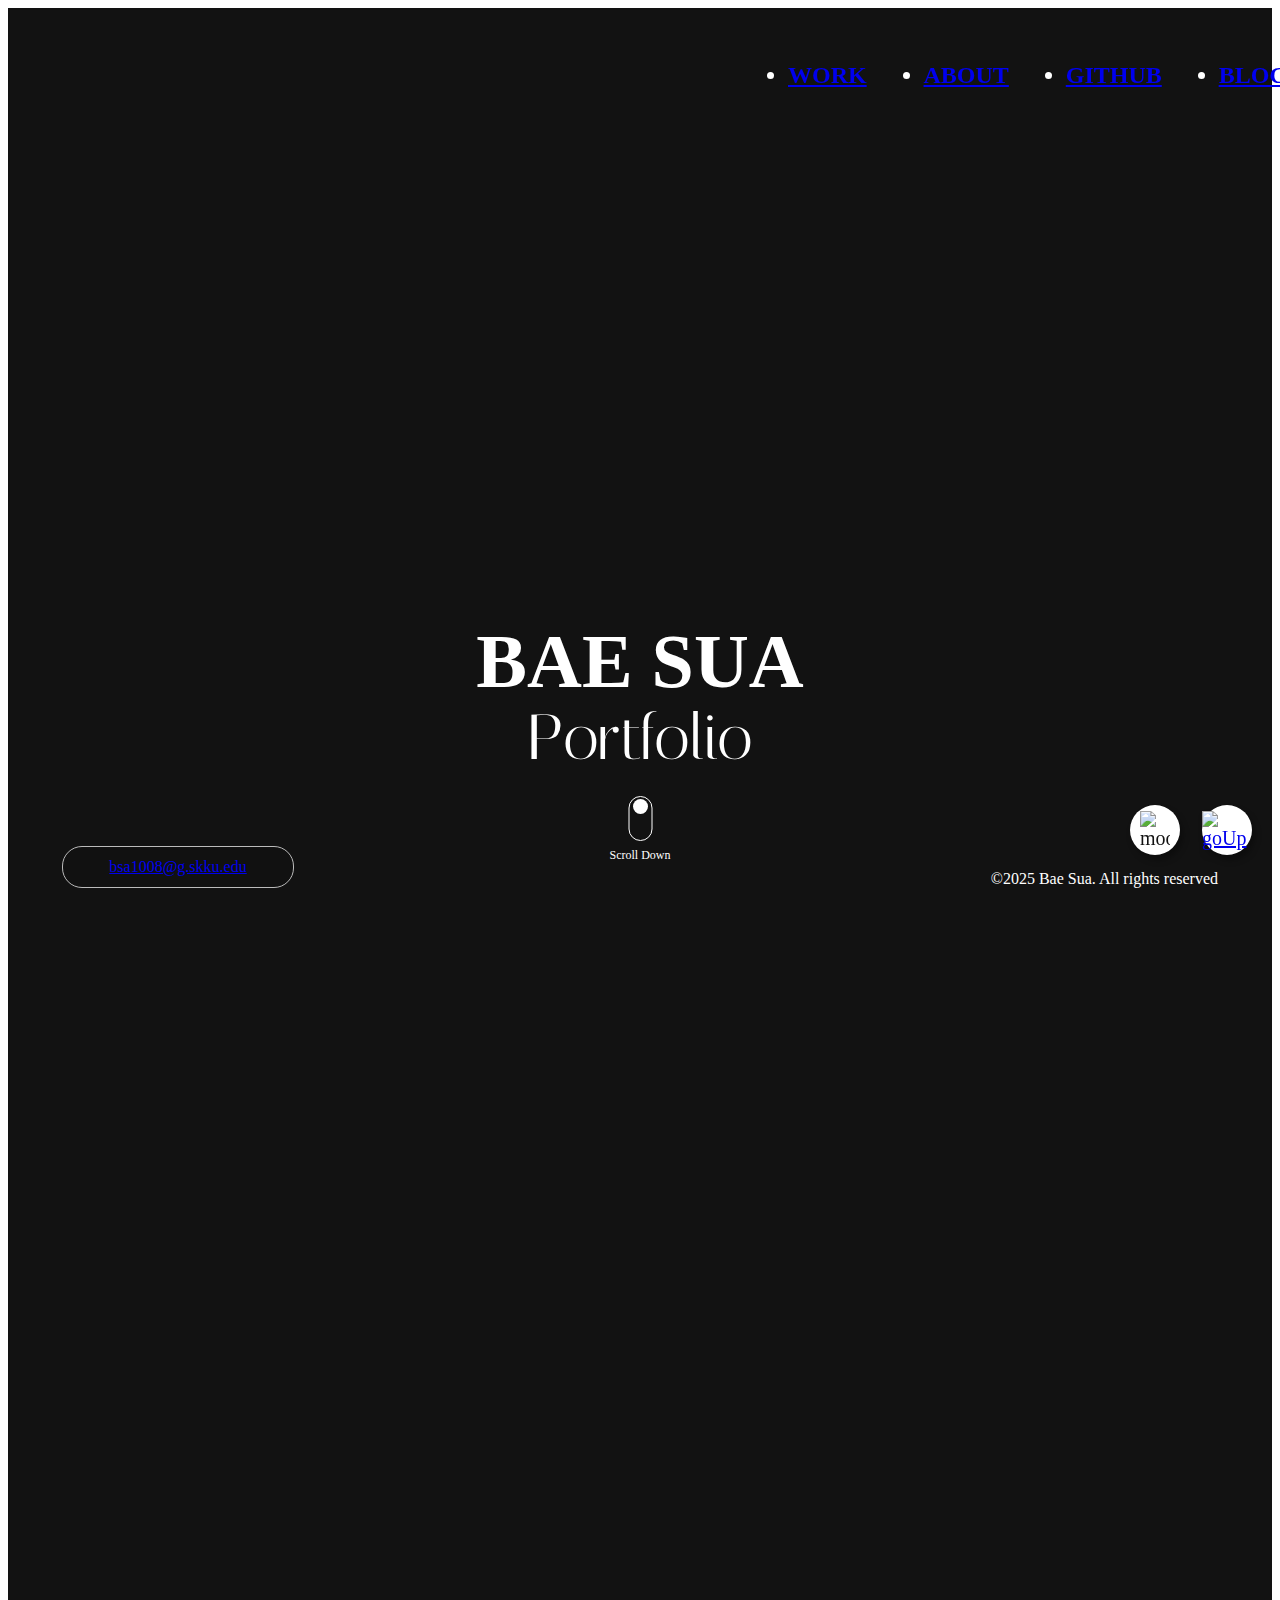
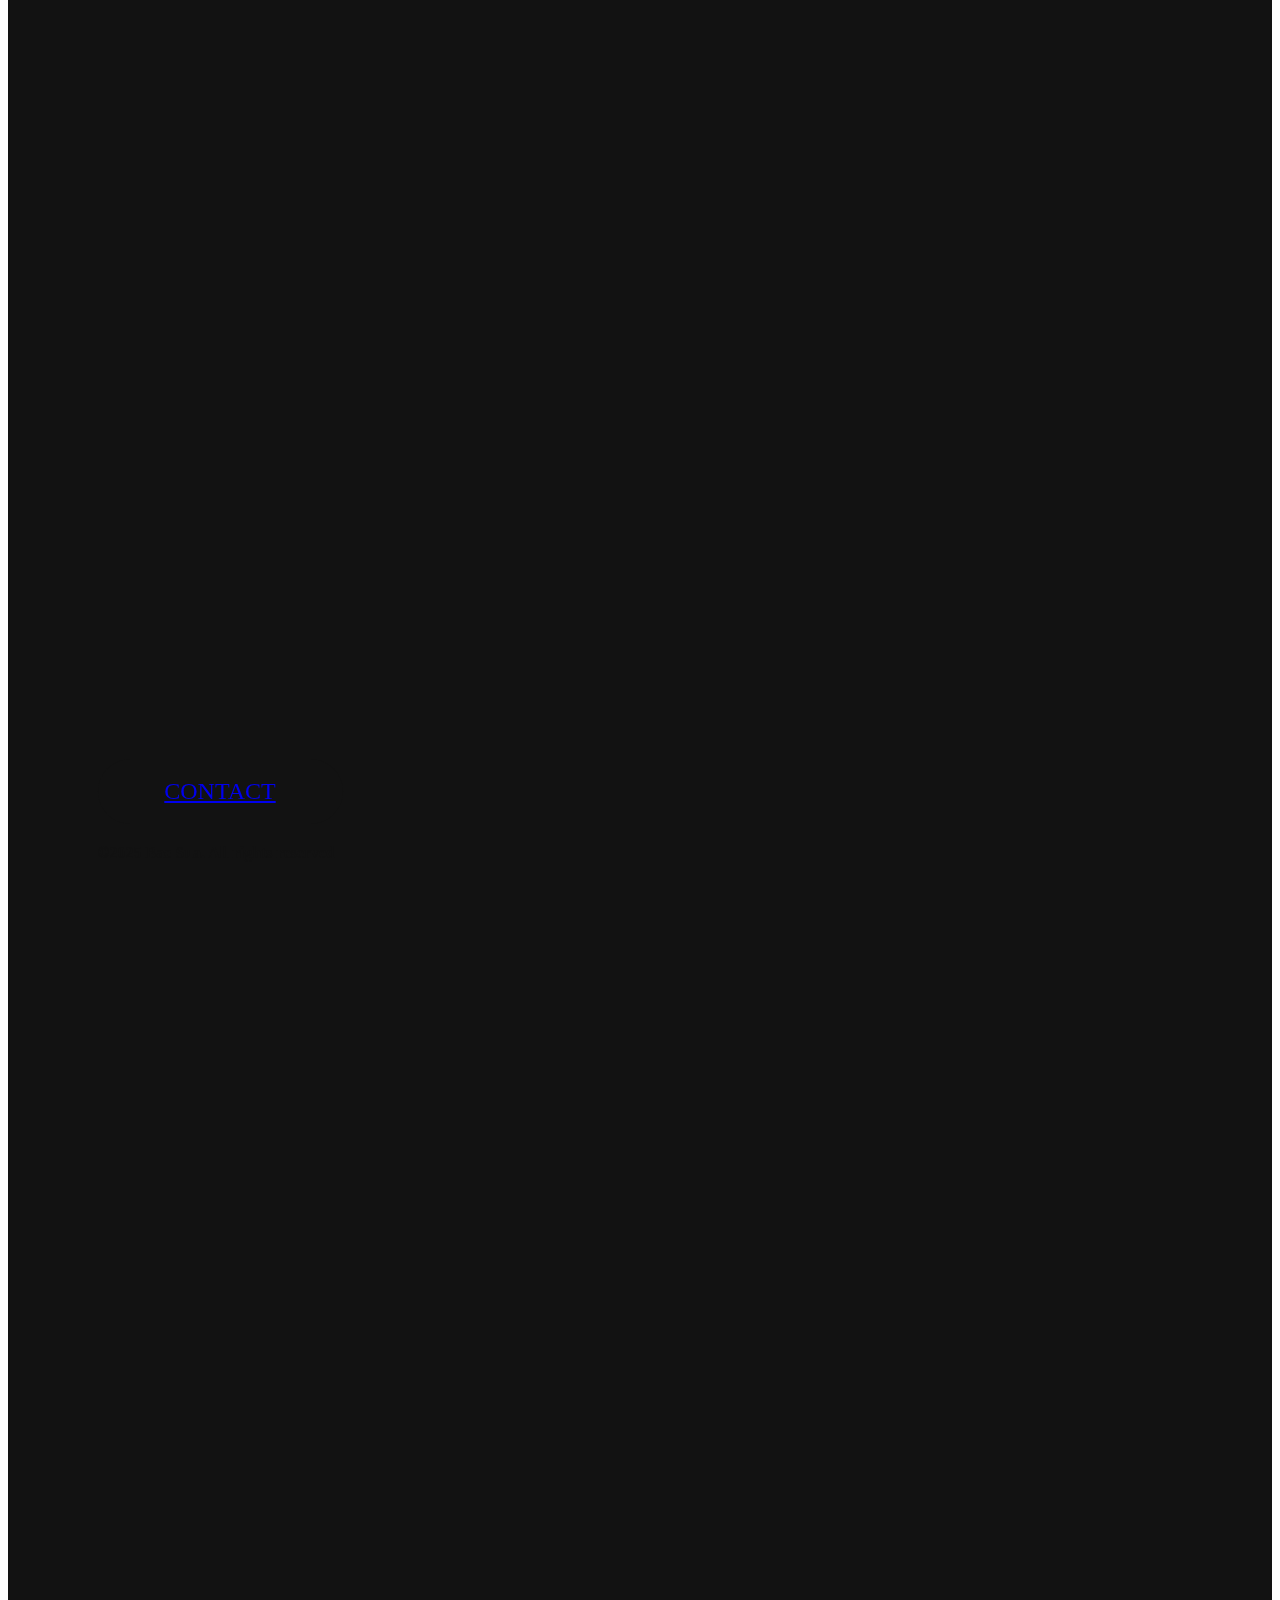
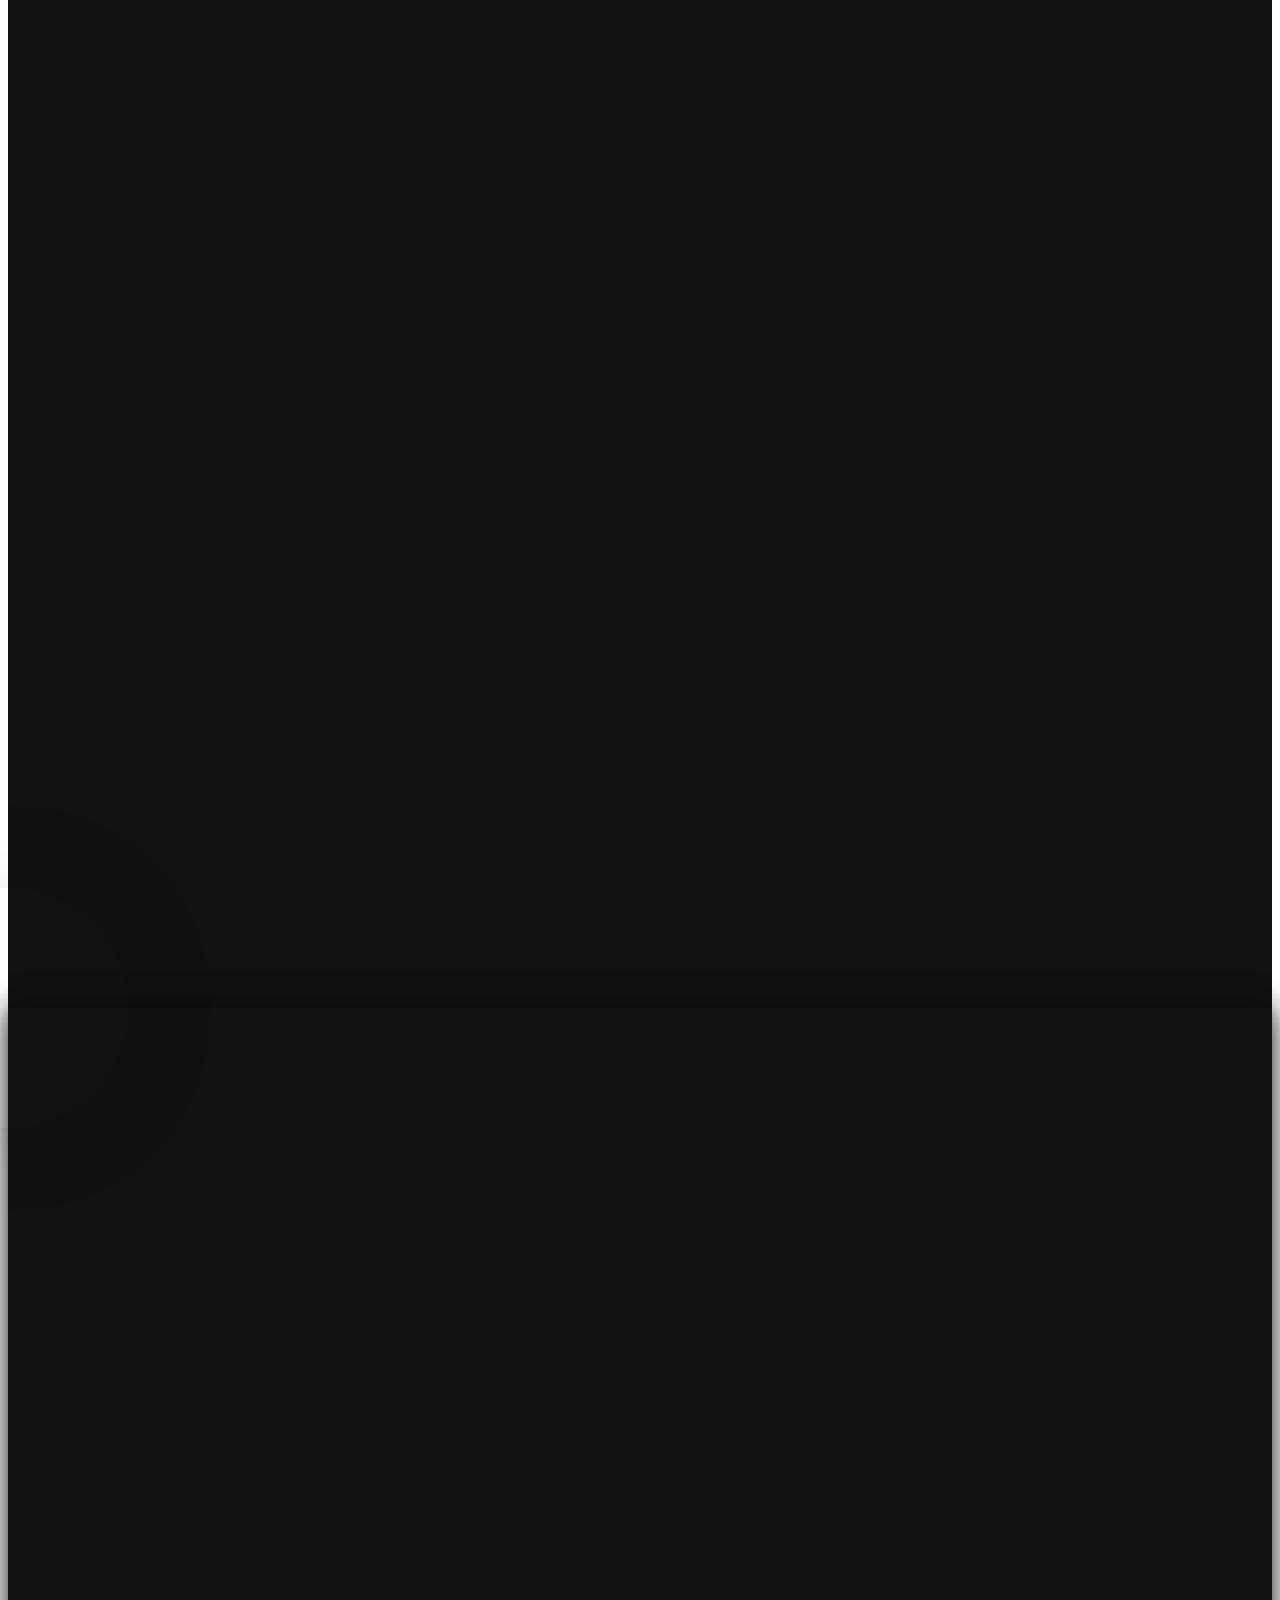
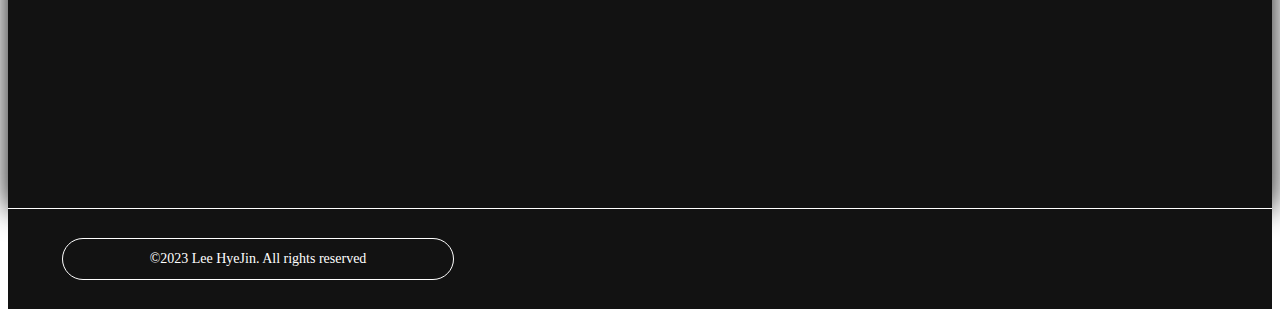
==== index.html @ be99b706 "Changes in file name" ====
<!DOCTYPE html>
<html lang="ko">
  <head>
    <meta charset="UTF-8" /> <!--문자 인코딩: UTF-8-->
    <meta http-equiv="X-UA-Compatible" content="IE=edge" /> <!--IE에서 최신 엔진 사용하도록-->
    <meta name="viewport" content="width=device-width, initial-scale=1.0" /> 

    <!-- [Open graph] SNS에 공유할 때 표시되는 속성 지정-->
    <meta property="og:title" content="Sua's Life Archive" />
    <meta property="og:url" content="https://suabae1008.github.io/baesua.github.io/" /> <!-- 추후에 링크를 http://로 지정해야 함 -->
    <meta property="og:image" content="./images/PabloYe.jpg" /> <!--페이지 공유될 때 썸네일 이미지-->
    <meta property="og:description" content="나는배수아다" /> <!--SNS에 공유될 때 함께 표시될 설명-->
    <meta property="og:type" content="website" />

    <!-- [favicon] 브라우저 탭에 사용되는 아이콘-->
    <link
      rel="shortcut icon"
      href="./common/favicon_io/favicon.ico"
      type="image/x-icon"
    />

    <!-- [reset.css] 브라우저 기본 스타일 초기화 -->
    <link rel="stylesheet" href="./common/style/reset.css" />

    <!-- [webfont cdn] 특정 폰트를 지정 후 로드 -->
    <link rel="preconnect" href="https://fonts.googleapis.com" />
    <link rel="preconnect" href="https://fonts.gstatic.com" crossorigin />
    <link
      href="https://fonts.googleapis.com/css2?family=Italiana&display=swap"
      rel="stylesheet"
    />

    <!-- [fonts.css] 추가 폰트 설정 -->
    <link rel="stylesheet" href="./fonts.css" />

    <!-- [swiper.css] swiper.js 라이브러리로 슬라이드, 캐러셀 이펙트 구현 -->
    <link
      rel="stylesheet"
      href="https://cdn.jsdelivr.net/npm/swiper@8/swiper-bundle.min.css"
    />

    <!-- [aos] Animate on Scroll 라이브러리의 css로드 : 스크롤 시시 애니메이션 효과 구현 -->
    <link href="https://unpkg.com/aos@2.3.1/dist/aos.css" rel="stylesheet" />

    <!-- [script] 주요 JavaScript 동작을 정의하는 index.js 파일 연결 -->
    <script defer src="./index.js"></script> <!-- HTML 로드 후 스크립트 실행행-->

    <!-- [style.css] 포트폴리오 페이지의 메인 스타일링을 정의하는 CSS 파일일 -->
    <link rel="stylesheet" href="./index.css" />

    <title>BaeSua Portfolio</title> <!-- 브라우저 탭에 표시될 페이지 제목 정의 -->
  </head>
  <body>
    <!-- top button : 페이지 맨 위로 돌아가는 버튼, 스크롤을 많이 내린 사용자가 빠르게 상단으로 돌아가도록 함. -->
    <div class="goUp"> 
      <a href="#"> <!-- #은 현재 페이지의 최상단으로 이동을 의미 -->
        <div class="goUpBtn"> <!-- 버튼 디자인 담당 내부 컨테이너 :다크모드, 화이트모드 따라 2개 지원 -->
          <img src="./images/goUp.svg" alt="goUp" class="goUpBlack" />
          <img src="./images/goUpW.svg" alt="goUp White" class="goUpWhite"/>
        </div>
      </a>
    </div>
    <div class="darkMode">
      <div class="darkToggle">
        <img src="./images/moonIcon.png" alt="moonIcon" class="moon" />
        <img src="./images/sunIcon.png" alt="sunIcon" class="sun" />
      </div>
    </div>
    <!---------- header ---------->
    <header>
      <!-- nav -->
      <ul id="gnb"> <!-- Unordered List : 네비게이션 메뉴가 목록 형식으로 구성-->
        <li><a href="#" class="work">WORK</a></li>
        <li><a href="#" class="about">ABOUT</a></li>
        <li>
          <a href="https://github.com/suabae1008/baesua.github.io" target="_blank">GITHUB</a>
        </li>
        <li>
          <a href="https://blog.naver.com/baesuaangela/223731242405" target="_blank">BLOG</a>
        </li>
      </ul>
    </header>

    <!---------- main ---------->

    <!-- mainTitle -->
    <main>
      <article class="mainTitle">
        <div class="mainTitleWrapper">
          <!-- logo -->
          <h1 id="logo"><a href="./">logo</a></h1>
          <div class="titleText"></div>

          <div class="title">
            <div class="titleName">BAE SUA</div>
            <div class="titlePf">Portfolio</div>
          </div>
          <div class="scrollWrapper">
            <div class="scrollIcon">
              <div class="scrollCircle">circle</div>
              <div class="scrollBar">wrap</div>
            </div>
            <div class="scrollDown">Scroll Down</div>
          </div>
          <div class="email">
            <a href="mailto:bsa1008@g.skku.edu">bsa1008@g.skku.edu</a>
          </div>
          <div class="copyRight">
            &copy;2025 Bae Sua. All rights reserved
          </div>
        </div>
      </article>

      <div class="mainContainer">
        <!-- mainFixedBar -->
        <article class="mainFixedBar">
          <div class="mainFixedBarWarpper">
            <a href="./"><h2 class="fixedBarLogo">logo</h2></a>
            <div>
              <div class="contactBtn">
                <span><a href="mailto:bsa1008@g.skku.edu">CONTACT</a></span>
              </div>
              <div class="copyRight">
                &copy;2025 Bae Sua. All rights reserved
              </div>
            </div>
          </div>
        </article>

        <!-- mainWork -->
        <div class="mainContents">
          <article class="mainWork">
            <div
              class="titleWrapper"
              data-aos="fade-right"
              data-aos-duration="1000"
              data-aos-easing="ease-in-out"
            >
              <h3>WORK</h3>
              <div class="pfProcess">
                <span
                  ><a
                    href="https://www.notion.so/Interactive-Website-166cdb77c50980de97e0ead364a419b1?pvs=4"
                    target="_blank"
                    >Sua's Portfolio Journal</a
                  ></span
                >
              </div>
            </div>
            <div
              class="swiper mySwiper"
              data-aos="fade-right"
              data-aos-duration="1000"
              data-aos-delay="800"
              data-aos-easing="ease-in-out"
            >
              <div class="swiper-wrapper">
                <div class="swiper-slide">
                  <a href="./project/project1/project1.html"
                    ><img src="./images/mainWork4.png" alt="project1"
                  /></a>
                  <div class="desWrapper">
                    <div class="projectNum">01</div>
                    <div class="projectTitle"> Azure AI 기반 시니어 이력서 <br />생성 서비스</div>
                    <div class="projectDes"> 서울시 X Microsoft 지역문제 해결 해커톤 </div>
                    <ul class="projectLang">
                      <li>Python</li>
                      <li>Streamlit</li>
                      <li>Azure Service</li>
                    </ul>
                    <a href="./project/project1/project1.html"
                      ><button>View More</button></a
                    >
                  </div>
                </div>
                <div class="swiper-slide">
                  <a href="./project/project2/project2.html"
                    ><img src="./images/mainWork2.png" alt="project2"
                  /></a>
                  <div class="desWrapper">
                    <div class="projectNum">02</div>
                    <div class="projectTitle"> 전자 멀미약 </div>
                    <div class="projectDes"> 연구실 프로젝트 </div>
                    <ul class="projectLang">
                      <li>실험 설계</li>
                      <li>실험 진행</li>
                      <li>Heart Rate Variability 데이터 분석</li>
                      <li>Skin Conductance 데이터 분석</li>
                      <li>행동 실험 데이터 통계 분석</li>
                    </ul>
                    <a href="./project/project2/project2.html"
                      ><button>View More</button></a
                    >
                  </div>
                </div>
                <!--
                <div class="swiper-slide">
                  <a href="./project/project3/project3.html"
                    ><img src="./images/mainWork1.png" alt="project3"
                  /></a>
                  <div class="desWrapper">
                    <div class="projectNum">03</div>
                    <div class="projectTitle">법무법인 화우</div>
                    <div class="projectDes">팀 프로젝트 / 웹 사이트 구현</div>
                    <ul class="projectLang">
                      <li>HTML5</li>
                      <li>CSS3</li>
                      <li>JAVASCRIPT</li>
                    </ul>
                    <a href="./project/project3/project3.html"
                      ><button>View More</button></a
                    >
                  </div>
                </div>
                <div class="swiper-slide">
                  <a href="#"
                    ><img src="./images/mainWork4.png" alt="project1"
                  /></a>
                  <div class="desWrapper">
                    <div class="projectNum">04</div>
                    <div class="projectTitle">프로젝트 4</div>
                    <div class="projectDes">개인 프로젝트 / 웹 사이트 구현</div>
                    <ul class="projectLang">
                      <li>HTML5</li>
                      <li>CSS3</li>
                      <li>JAVASCRIPT</li>
                    </ul>
                    <a href="#"><button>View More</button></a>
                  </div>
                </div>
                -->
              </div>
              <div class="swiper-button-next"></div>
              <div class="swiper-button-prev"></div>
              <div class="swiper-pagination"></div>
            </div>
          </article>

          <!-- mainAbout -->
          <article class="mainAbout">
            <h3
              class="aboutTitle"
              data-aos="fade-right"
              data-aos-duration="1000"
              data-aos-easing="ease-in-out"
            >
              ABOUT
            </h3>
            <h4
              class="aboutDes1"
              data-aos="fade-right"
              data-aos-duration="1000"
              data-aos-easing="ease-in-out"
            >
              <strong> 다양한 새로움을 탐색하고 도전하는 바이오메디컬 공학자 배수아입니다! </strong>
            </h4>
            <div
              class="aboutDes2"
              data-aos="fade-right"
              data-aos-duration="1000"
              data-aos-easing="ease-in-out"
            >
              <p>
                뇌공학 분야에서 기술을 개발하고 싶습니다. <br />
                변화하는 트렌드를 발빠르게 배우며, <br />
                사용자가 편리하게 사용할 웹을 만드는 개발자가 되고 싶습니다.
              </p>
            </div>
            <div
              class="container"
              data-aos="fade-right"
              data-aos-duration="1000"
              data-aos-easing="ease-in-out"
            >
              <div class="certi">
                <h5 class="certiTitle">CERTIFICATE</h5>
                <ul>
                  <li>
                    <p>2025. 01. 12</p>
                    <p>TOEIC 985/990</p>
                  </li>
                </ul>
              </div>
              <div class="career">
                <h5 class="careerTitle">CAREER</h5>
                <ul>
                  <li>
                    <p>2021. 03 - 2025. 08</p>
                    <p>Bachelor's Degree in Biomedical Engineering, </br> Sungkyunkwan University</p>
                    <p>GPA 4.06/4.5</p>
                  </li>
                </ul>
              </div>
            </div>
          </article>
          <!-- mainSkills -->
          <article class="mainSkills">
            <h3
              class="aboutTitle"
              data-aos="fade-left"
              data-aos-duration="1000"
              data-aos-easing="ease-in-out"
            >
              SKILLS
            </h3>
            <div
              class="skillWrapper"
              data-aos="fade-up"
              data-aos-duration="1000"
              data-aos-easing="ease-in-out"
            >
              <div class="htmlPos skillPos">
                <div class="htmlCss skills">
                  <h5>HTML5, CSS3</h5>
                  <ul>
                    <li>웹 사이트 구축 및 디자인</li>
                    <li>웹 접근성을 고려한 시맨틱 태그</li>
                    <li>flex & grid & position을 이용한 레이아웃 구현</li>
                    <li>Mediaquery를 이용한 반응형 웹 제작</li>
                    <li>CSS animation을 활용한 모션 구현</li>
                  </ul>
                </div>
              </div>
              <div class="jsPos skillPos">
                <div class="js">
                  <h5>JAVASCRIPT</h5>
                  <ul>
                    <li>ES6+ 문법</li>
                    <li>동적 웹 사이트 구현</li>
                    <li>비동기적 실행</li>
                    <li>Map, Filter, Reduce 등 고차 함수 사용 가능</li>
                    <li>setTimeout, setInterval & 콜백함수</li>
                    <li>promise & async, await & JSON</li>
                    <li>통신 Fetch API, Axios 라이브러리 사용 가능</li>
                    <li>Runtime node.js</li>
                  </ul>
                </div>
              </div>
              <div class="reactPos skillPos">
                <div class="react skills">
                  <h5>REACT</h5>
                  <ul>
                    <li>React 생성, 배포</li>
                    <li>React Life Cycle에 대한 이해</li>
                    <li>Components 분리 및 관리</li>
                    <li>React Hook을 이용한 동적 사이트 구현</li>
                    <li>Styled-Components를 이용한 스타일 구현</li>
                  </ul>
                </div>
              </div>
              <div class="graphicsPos skillPos">
                <div class="graphics">
                  <h5>GRAPHICS</h5>
                  <ul>
                    <li>
                      <h6>PHOTOSHOP, ILLUSTRATOR</h6>
                      <ul class="graphicDes">
                        <li>이미지 편집 & 디자인</li>
                        <li>UI/UX 소스 제작</li>
                        <li>아이콘 & 일러스트 제작</li>
                      </ul>
                    </li>
                    <li>
                      <h6>AFTER EFFECTS, PREMIERE PRO</h6>
                      <ul class="graphicDes">
                        <li>모션 그래픽 제작</li>
                        <li>영상 편집</li>
                      </ul>
                    </li>
                    <li>
                      <h6>FIGMA</h6>
                      <ul class="graphicDes">
                        <li>웹 앱 프로토타입 제작</li>
                        <li>벡터 디자인 및 와이어프레임 제작</li>
                      </ul>
                    </li>
                  </ul>
                </div>
              </div>
              <div class="gitPos skillPos">
                <div class="git skills">
                  <h5>GIT, GITHUB</h5>
                  <ul>
                    <li>CLI 기반 Git Bash, VSCode 사용</li>
                    <li>프로젝트 버전관리</li>
                    <li>Github를 이용한 배포</li>
                  </ul>
                </div>
              </div>
            </div>
          </article>
        </div>
      </div>
      <!-- mainContact -->
      <article class="mainContact">
        <section class="contactBg">
          <div class="bgBox"></div>
          <div class="bgBox"></div>
          <div class="circle"></div>
        </section>
        <section class="text">
          <div class="bg"><div class="backdrop"></div></div>
          <div class="textCon">
            <h3
              data-aos="fade-right"
              data-aos-duration="1000"
              data-aos-easing="ease-in-out"
            >
              CONTACT
            </h3>
            <div
              class="name"
              data-aos="fade-right"
              data-aos-duration="1000"
              data-aos-easing="ease-in-out"
            >
              <div class="nameEn">LEE HYEJIN</div>
              <div class="nameKo">이혜진</div>
            </div>
            <div
              class="contactBtn"
              data-aos="fade-right"
              data-aos-duration="1000"
              data-aos-easing="ease-in-out"
            >
              <div class="email">
                <a href="mailto:alynxlee2@gmail.com"><button>Email</button></a>
              </div>
              <div class="github">
                <a href="https://github.com/alynxlee" target="_blank"
                  ><button>Github</button></a
                >
              </div>
              <div class="blog">
                <a href="https://alynxlee.tistory.com/" target="_blank"
                  ><button>Blog</button></a
                >
              </div>
            </div>
          </div>
        </section>
      </article>
    </main>
    <!---------- footer ---------->
    <footer>
      <div class="ftWrapper">
        <div class="copyright">©2023 Lee HyeJin. All rights reserved</div>
      </div>
    </footer>

    <!-- swiper script -->
    <script src="https://cdn.jsdelivr.net/npm/swiper@8/swiper-bundle.min.js"></script>

    <!-- aos script -->
    <script src="https://unpkg.com/aos@2.3.1/dist/aos.js"></script>

    <script>
      // swiper
      var swiper = new Swiper(".mySwiper", {
        spaceBetween: 30,
        loop: true,
        pagination: {
          el: ".swiper-pagination",
          clickable: true,
          renderBullet: function (index, className) {
            return '<span class="' + className + '">' + (index + 1) + "</span>";
          },
        },
        navigation: {
          nextEl: ".swiper-button-next",
          prevEl: ".swiper-button-prev",
        },
      });

      // aos
      AOS.init();
    </script>
  </body>
</html>
---- index.css ----
@-webkit-keyframes scrollIcon {
  0% {
    transform: translateX(-50%) translateY(0);
  }
  90% {
    transform: translateX(-50%) translateY(130%);
  }
  100% {
    transform: translateX(-50%) translateY(0);
  }
}
@keyframes scrollIcon {
  0% {
    transform: translateX(-50%) translateY(0);
  }
  90% {
    transform: translateX(-50%) translateY(130%);
  }
  100% {
    transform: translateX(-50%) translateY(0);
  }
}
/* width */
::-webkit-scrollbar {
  width: 10px;
  display: block;
}

/* button */
::-webkit-scrollbar-button {
  border: #121212 solid 1px;
}

/* Handle */
::-webkit-scrollbar-thumb {
  background: #121212;
  border-radius: 20px;
}

/* Handle on hover */
::-webkit-scrollbar-thumb:hover {
  background: #fff;
  border: #121212 solid 1px;
}

/* Track */
::-webkit-scrollbar-track {
  background-color: #fff;
}

/* css */
body {
  font-family: "Pretendard";
  font-weight: 400;
  font-size: 20px;
  color: #121212;
  color: #121212;
  overflow-x: hidden;
}
body.dark {
  color: #eee;
  background-color: #121212;
}
body.dark .mainContainer .mainFixedBar.on {
  border-right: 1px #aaa solid;
}
body.dark .mainContainer .mainContents .mainWork .swiper .swiper-slide a img {
  box-shadow: 0px 0px 2.2px -22px rgba(255, 255, 255, 0.042), 0px 0px 5.3px -22px rgba(255, 255, 255, 0.061), 0px 0px 10px -22px rgba(255, 255, 255, 0.075), 0px 0px 17.9px -22px rgba(255, 255, 255, 0.089), 0px 0px 33.4px -22px rgba(255, 255, 255, 0.108), 0px 0px 80px -22px rgba(255, 255, 255, 0.15);
}
body.dark .mainContainer .mainContents .mainWork .swiper .swiper-slide .desWrapper .projectNum {
  color: #aaa;
}
body.dark .mainContainer .mainContents .mainWork .swiper .swiper-slide .desWrapper .projectTitle {
  color: #ddd;
}
body.dark .mainContainer .mainContents .mainWork .swiper .swiper-slide .desWrapper a button:hover {
  color: #fff;
  background-color: #121212;
  border: 1px #eee solid;
  cursor: pointer;
}
body.dark .mainContainer .mainContents .mainWork .swiper .swiper-button-prev,
body.dark .mainContainer .mainContents .mainWork .swiper .swiper-button-next {
  color: #eee;
}
body.dark .mainContainer .mainContents .mainWork .swiper .swiper-pagination-bullet {
  color: #eee;
  opacity: 1;
  background: #121212;
  border: 1px #eee solid;
}
body.dark .mainContainer .mainContents .mainWork .swiper .swiper-pagination-bullet-active {
  color: #121212;
  background: #eee;
}
body h3 {
  font-size: 60px;
  font-weight: 700;
}
body .goUp {
  width: 50px;
  height: 50px;
  position: fixed;
  bottom: 5%;
  right: 28px;
  border-radius: 50%;
  background-color: #fff;
  filter: drop-shadow(3px 5px 3px rgba(0, 0, 0, 0.3));
  z-index: 9999;
  transition: 0.3s;
}
body .goUp .goUpBtn {
  height: 50px;
  display: flex;
  align-items: center;
  justify-content: center;
}
body .goUp .goUpBtn .goUpWhite {
  display: none;
}
body .goUp:hover {
  transform: translateY(-10%);
  background-color: #121212;
}
body .goUp:hover .goUpBlack {
  display: none;
}
body .goUp:hover .goUpWhite {
  display: block;
}
body .goUp.on {
  background-color: rgba(18, 18, 18, 0.5254901961);
  border: #fff solid 1px;
}
body .goUp.on .goUpBtn .goUpBlack {
  display: none;
}
body .goUp.on .goUpBtn .goUpWhite {
  display: block;
}
body .goUp.on:hover {
  background-color: #fff;
}
body .goUp.on:hover .goUpBtn .goUpBlack {
  display: block;
}
body .goUp.on:hover .goUpBtn .goUpWhite {
  display: none;
}
body .darkMode {
  width: 50px;
  height: 50px;
  position: fixed;
  bottom: 5%;
  right: 100px;
  border-radius: 50%;
  background-color: #fff;
  filter: drop-shadow(3px 5px 3px rgba(0, 0, 0, 0.3));
  z-index: 9999;
  transition: 0.3s;
  cursor: pointer;
}
body .darkMode:hover {
  transform: translateY(-10%);
  background-color: #121212;
}
body .darkMode .darkToggle {
  height: 50px;
  display: flex;
  align-items: center;
  justify-content: center;
}
body .darkMode .darkToggle .moon {
  width: 60%;
}
body .darkMode .darkToggle .sun {
  width: 70%;
  display: none;
}
body .darkMode.on {
  background-color: rgba(18, 18, 18, 0.5254901961);
  border: #fff solid 1px;
}
body .darkMode.lightMode .moon {
  display: none;
}
body .darkMode.lightMode .sun {
  display: block;
}
body header {
  width: 100%;
  padding: 30px 54px 0 0;
  position: fixed;
  z-index: 9999;
  color: #fff;
  transition-duration: 0.8s;
  transition-property: color, background-color;
}
body header.active {
  color: #121212;
  background-color: #fff;
  right: 0;
  width: 75%;
  height: 80px;
}
body header.active #gnb li a::after {
  content: "";
  display: block;
  position: relative;
  left: 0;
  height: 10px;
  transform: scaleX(0);
  transform-origin: right;
  border-bottom: solid 3px #121212;
  transition: transform 0.2s cubic-bezier(0.67, 0.01, 0.4, 0.94);
}
body header.active #gnb li a:hover::after {
  transform: scaleX(1);
  transform-origin: left;
}
body header.dark {
  color: #eee;
  background-color: #121212;
  right: 0;
  width: 75%;
  height: 80px;
}
body header #gnb {
  width: 500px;
  font-size: 24px;
  font-weight: 700;
  display: flex;
  justify-content: space-between;
  position: absolute;
  right: 54px;
}
body header #gnb li a::after {
  content: "";
  display: block;
  position: relative;
  left: 0;
  height: 10px;
  transform-origin: right;
  transform: scaleX(0);
  border-bottom: solid 3px #fff;
  transition: transform 0.2s cubic-bezier(0.67, 0.01, 0.4, 0.94);
}
body header #gnb li a:hover::after {
  transform-origin: left;
  transform: scaleX(1);
}
body main {
  background-color: #121212;
  transition: 0.8s;
}
body main.active {
  background-color: #fff;
}
body main .mainTitle {
  color: #fff;
  background: #121212 url(./images/mainTitleBg2.png) no-repeat 50%/cover;
  height: 100vh;
  margin-bottom: 600px;
  z-index: -1;
  transition: 0.8s;
}
body main .mainTitle.active {
  background: #fff url(./images/mainTitleBg2.png) no-repeat 0/cover;
}
body main .mainTitle .mainTitleWrapper {
  position: relative;
  height: 100%;
}
body main .mainTitle .mainTitleWrapper h1 {
  background: url(./images/logo.png) no-repeat 50%/cover;
  width: 154px;
  height: 81px;
  text-indent: -9999px;
  position: absolute;
  left: 54px;
  top: 20px;
}
body main .mainTitle .mainTitleWrapper h1 a {
  width: 100%;
  height: 100%;
}
body main .mainTitle .mainTitleWrapper .titleText {
  position: relative;
  max-width: 1920px;
  height: 100%;
  transform: rotate(-12deg);
}
body main .mainTitle .mainTitleWrapper .titleText .mobileText {
  display: none;
}
body main .mainTitle .mainTitleWrapper .year {
  font-size: 50px;
  font-weight: 500;
  position: absolute;
  top: 5%;
  left: 50%;
  transform: translateX(-50%);
  cursor: default;
}
body main .mainTitle .mainTitleWrapper .title {
  text-align: center;
  width: 500px;
  height: 200px;
  position: absolute;
  bottom: 10%;
  left: 50%;
  transform: translateX(-50%);
  cursor: default;
}
body main .mainTitle .mainTitleWrapper .title .titleName {
  font-size: 76px;
  font-weight: 700;
}
body main .mainTitle .mainTitleWrapper .title .titlePf {
  font-size: 64px;
  font-family: "Italiana", serif;
  font-weight: 400;
  margin-top: -5px;
}
body main .mainTitle .mainTitleWrapper .scrollWrapper {
  position: absolute;
  bottom: 5%;
  left: 50%;
  transform: translateX(-50%);
  cursor: default;
}
body main .mainTitle .mainTitleWrapper .scrollWrapper .scrollIcon {
  text-indent: -9999px;
  position: relative;
  height: 42px;
}
body main .mainTitle .mainTitleWrapper .scrollWrapper .scrollIcon .scrollCircle {
  width: 15px;
  height: 15px;
  background-color: #fff;
  border-radius: 50%;
  text-indent: -9999px;
  position: absolute;
  top: 3px;
  left: 50%;
  transform: translateX(-50%);
  -webkit-animation: scrollIcon 1.2s infinite;
          animation: scrollIcon 1.2s infinite;
}
body main .mainTitle .mainTitleWrapper .scrollWrapper .scrollIcon .scrollBar {
  width: 22px;
  height: 43px;
  border: 1px #fff solid;
  border-radius: 20px;
  margin: 0 auto;
}
body main .mainTitle .mainTitleWrapper .scrollWrapper .scrollDown {
  font-size: 12px;
  margin-top: 10px;
}
body main .mainTitle .mainTitleWrapper .email {
  font-size: 16px;
  width: 230px;
  height: 40px;
  line-height: 40px;
  margin: 0 0 20px 54px;
  text-align: center;
  border: 1px #bbb solid;
  color: #bbb;
  border-radius: 20px;
  background-color: rgba(18, 18, 18, 0.5254901961);
  position: absolute;
  bottom: 0;
  left: 0;
  transition: 0.3s;
}
body main .mainTitle .mainTitleWrapper .email:hover {
  border: #fff solid 1px;
  color: #fff;
}
body main .mainTitle .mainTitleWrapper .copyRight {
  font-size: 16px;
  margin: 0 54px 20px 0;
  position: absolute;
  bottom: 0;
  right: 0;
  cursor: default;
}
body main .mainContainer {
  position: relative;
  height: 5300px;
}
body main .mainContainer .mainFixedBar {
  position: -webkit-sticky;
  position: sticky;
  z-index: 1;
  top: 0;
  width: 25%;
  height: 100vh;
  padding: 54px;
  transition: 0.8s;
}
body main .mainContainer .mainFixedBar.on {
  border-right: #121212 solid 1px;
}
body main .mainContainer .mainFixedBar .mainFixedBarWarpper {
  height: 100%;
  display: flex;
  flex-direction: column;
  justify-content: space-between;
  align-items: center;
}
body main .mainContainer .mainFixedBar .mainFixedBarWarpper a h2 {
  display: block;
  background: url(./images/logo2.png) no-repeat 50%/cover;
  width: 358px;
  height: 181px;
  text-indent: -9999px;
  transition: 1s;
}
body main .mainContainer .mainFixedBar .mainFixedBarWarpper a h2.on {
  display: none;
}
body main .mainContainer .mainFixedBar .mainFixedBarWarpper div {
  margin: 0 auto;
}
body main .mainContainer .mainFixedBar .mainFixedBarWarpper div .contactBtn {
  background-color: #121212;
  color: #fff;
  width: 245px;
  height: 65px;
  line-height: 65px;
  margin-bottom: 20px;
  text-align: center;
  border-radius: 50px;
  transition: 0.8s;
}
body main .mainContainer .mainFixedBar .mainFixedBarWarpper div .contactBtn span {
  font-size: 24px;
}
body main .mainContainer .mainFixedBar .mainFixedBarWarpper div .contactBtn:hover {
  background-color: #fff;
  border: #121212 solid 1px;
  color: #121212;
}
body main .mainContainer .mainFixedBar .mainFixedBarWarpper div .contactBtn.on {
  color: #121212;
}
body main .mainContainer .mainFixedBar .mainFixedBarWarpper div .contactBtn.dark {
  color: #eee;
  border: #eee 1px solid;
}
body main .mainContainer .mainFixedBar .mainFixedBarWarpper div .copyRight {
  font-size: 16px;
  font-weight: 600;
}
body main .mainContainer .mainContents {
  position: absolute;
  width: 75%;
  top: 0;
  left: 467px;
  height: 100%;
  padding: 60px;
  margin-top: 120px;
}
body main .mainContainer .mainContents .mainWork {
  margin-top: 71px;
}
body main .mainContainer .mainContents .mainWork .titleWrapper {
  display: flex;
  align-items: center;
  justify-content: space-between;
  width: 400px;
}
body main .mainContainer .mainContents .mainWork .titleWrapper .pfProcess {
  margin-top: 2px;
  font-size: 14px;
  width: 170px;
  height: 40px;
  line-height: 40px;
  text-align: center;
  border: #121212 solid 1px;
  border-radius: 50px;
  transition: 0.6s;
}
body main .mainContainer .mainContents .mainWork .titleWrapper .pfProcess:hover {
  background-color: #121212;
  color: #fff;
}
body main .mainContainer .mainContents .mainWork .swiper {
  margin: 0 auto;
  width: 100%;
  height: 700px;
}
body main .mainContainer .mainContents .mainWork .swiper .swiper-slide {
  text-align: center;
  font-size: 18px;
  /* Center slide text vertically */
  display: flex;
  justify-content: center;
  align-items: center;
}
body main .mainContainer .mainContents .mainWork .swiper .swiper-slide a {
  width: 50%;
}
body main .mainContainer .mainContents .mainWork .swiper .swiper-slide a img {
  display: block;
  width: 100%;
  -o-object-fit: cover;
     object-fit: cover;
  padding: 8px;
  background-color: #121212;
  border-radius: 20px;
  box-shadow: 1.4px 1.4px 2.2px -30px rgba(0, 0, 0, 0.07), 3.3px 3.3px 5.3px -30px rgba(0, 0, 0, 0.101), 6.3px 6.3px 10px -30px rgba(0, 0, 0, 0.125), 11.2px 11.2px 17.9px -30px rgba(0, 0, 0, 0.149), 20.9px 20.9px 33.4px -30px rgba(0, 0, 0, 0.18), 50px 50px 80px -30px rgba(0, 0, 0, 0.25);
}
body main .mainContainer .mainContents .mainWork .swiper .swiper-slide .desWrapper {
  text-align: left;
  margin: 0 100px;
}
body main .mainContainer .mainContents .mainWork .swiper .swiper-slide .desWrapper .projectNum {
  font-size: 30px;
  font-weight: 700;
  color: #333;
  margin-bottom: 30px;
}
body main .mainContainer .mainContents .mainWork .swiper .swiper-slide .desWrapper .projectTitle {
  font-size: 40px;
  font-weight: 700;
  margin-bottom: 22px;
}
body main .mainContainer .mainContents .mainWork .swiper .swiper-slide .desWrapper .projectDes {
  font-size: 16px;
  font-weight: 600;
  margin-bottom: 40px;
  padding-left: 5px;
}
body main .mainContainer .mainContents .mainWork .swiper .swiper-slide .desWrapper .projectLang {
  width: 200px;
  display: flex;
  justify-content: space-between;
  margin-bottom: 20px;
  padding-left: 5px;
}
body main .mainContainer .mainContents .mainWork .swiper .swiper-slide .desWrapper .projectLang li {
  font-size: 14px;
  font-weight: 600;
  color: #888;
}
body main .mainContainer .mainContents .mainWork .swiper .swiper-slide .desWrapper a {
  width: 100%;
}
body main .mainContainer .mainContents .mainWork .swiper .swiper-slide .desWrapper a button {
  font-size: 16px;
  font-weight: 600;
  padding: 12px 30px;
  background-color: #fff;
  border: #121212 solid 1px;
  border-radius: 30px;
  margin-left: 5px;
  transition: 0.3s;
}
body main .mainContainer .mainContents .mainWork .swiper .swiper-slide .desWrapper a button:hover {
  color: #fff;
  background-color: #121212;
  cursor: pointer;
}
body main .mainContainer .mainContents .mainWork .swiper .swiper-button-prev,
body main .mainContainer .mainContents .mainWork .swiper .swiper-button-next {
  color: #121212;
}
body main .mainContainer .mainContents .mainWork .swiper .swiper-pagination-bullet {
  width: 20px;
  height: 20px;
  text-align: center;
  line-height: 20px;
  font-size: 12px;
  color: #121212;
  opacity: 1;
  background: #fff;
  border: #121212 solid 1px;
}
body main .mainContainer .mainContents .mainWork .swiper .swiper-pagination-bullet-active {
  color: #fff;
  background: #121212;
}
body main .mainContainer .mainContents .mainAbout {
  margin-top: 300px;
}
body main .mainContainer .mainContents .mainAbout .aboutDes1 {
  font-size: 24px;
  font-weight: 500;
  margin-top: 95px;
  padding-left: 30px;
}
body main .mainContainer .mainContents .mainAbout .aboutDes1 strong {
  font-weight: 700;
}
body main .mainContainer .mainContents .mainAbout .aboutDes2 {
  margin-top: 60px;
  font-size: 17px;
  line-height: 1.6;
  padding-left: 30px;
}
body main .mainContainer .mainContents .mainAbout .container {
  margin-top: 180px;
  display: flex;
  justify-content: flex-start;
  padding-left: 30px;
}
body main .mainContainer .mainContents .mainAbout .container h5 {
  font-size: 30px;
  font-weight: 500;
  margin-bottom: 60px;
}
body main .mainContainer .mainContents .mainAbout .container ul {
  width: 400px;
}
body main .mainContainer .mainContents .mainAbout .container ul li {
  font-size: 17px;
  line-height: 1.6;
  display: flex;
  justify-content: flex-start;
}
body main .mainContainer .mainContents .mainAbout .container .certi {
  margin-right: 160px;
}
body main .mainContainer .mainContents .mainAbout .container .certi ul li p:first-child {
  width: 150px;
}
body main .mainContainer .mainContents .mainAbout .container .career {
  width: 100%;
}
body main .mainContainer .mainContents .mainAbout .container .career ul li {
  width: 700px;
}
body main .mainContainer .mainContents .mainAbout .container .career ul li p:first-child {
  width: 30%;
}
body main .mainContainer .mainContents .mainAbout .container .career ul li p:last-child {
  width: 50%;
}
body main .mainContainer .mainContents .mainSkills {
  position: relative;
  height: 2800px;
}
body main .mainContainer .mainContents .mainSkills h3 {
  text-align: right;
  margin-top: 300px;
}
body main .mainContainer .mainContents .mainSkills .skillWrapper {
  margin-top: 400px;
}
body main .mainContainer .mainContents .mainSkills .skillPos {
  position: -webkit-sticky;
  position: sticky;
  bottom: -30%;
  margin-top: 40px;
}
body main .mainContainer .mainContents .mainSkills .htmlPos {
  width: 565px;
  transform: translateX(50%) translateY(-40%);
}
body main .mainContainer .mainContents .mainSkills .jsPos {
  width: 565px;
  transform: translateX(130%) translateY(-25%);
}
body main .mainContainer .mainContents .mainSkills .reactPos {
  width: 565px;
  transform: translateX(10%) translateY(-20%);
}
body main .mainContainer .mainContents .mainSkills .graphicsPos {
  width: 565px;
  transform: translateX(90%) translateY(-8%);
  bottom: -42%;
}
body main .mainContainer .mainContents .mainSkills .gitPos {
  width: 565px;
  transform: translateX(45%);
}
body main .mainContainer .mainContents .mainSkills .skills {
  background: url(./images/mainSkills.svg) no-repeat 50%/cover;
  width: 565px;
  height: 407.71px;
  display: flex;
  flex-direction: column;
  justify-content: space-between;
  cursor: default;
  transition: 0.3s;
}
body main .mainContainer .mainContents .mainSkills .skills h5 {
  font-size: 30px;
  font-weight: 500;
  padding: 15px 25px;
}
body main .mainContainer .mainContents .mainSkills .skills ul {
  line-height: 2;
  padding: 44px;
}
body main .mainContainer .mainContents .mainSkills .skills ul li {
  position: relative;
  padding-left: 30px;
}
body main .mainContainer .mainContents .mainSkills .skills ul li::before {
  content: "";
  position: absolute;
  top: 23%;
  left: 0;
  width: 20px;
  height: 20px;
  background: url(./images/file.svg) no-repeat 50%/cover;
  transition: 0.3s;
}
body main .mainContainer .mainContents .mainSkills .skills:hover {
  background: url(./images/mainSkillsB.svg) no-repeat 50%/cover;
  color: #fff;
}
body main .mainContainer .mainContents .mainSkills .skills:hover li::before {
  content: "";
  position: absolute;
  top: 23%;
  left: 0;
  width: 20px;
  height: 20px;
  background: url(./images/fileW.svg) no-repeat 50%/cover;
}
body main .mainContainer .mainContents .mainSkills .skills.dark {
  background: url(./images/mainSkillsB.svg) no-repeat 50%/cover;
  color: #eee;
}
body main .mainContainer .mainContents .mainSkills .skills.dark li::before {
  content: "";
  position: absolute;
  top: 23%;
  left: 0;
  width: 20px;
  height: 20px;
  background: url(./images/fileW.svg) no-repeat 50%/cover;
}
body main .mainContainer .mainContents .mainSkills .js {
  margin-top: 40px;
  background: url(./images/mainSkills2.svg) no-repeat 50%/cover;
  width: 565px;
  height: 535px;
  display: flex;
  flex-direction: column;
  justify-content: space-between;
  cursor: default;
  transition: 0.3s;
}
body main .mainContainer .mainContents .mainSkills .js h5 {
  font-size: 30px;
  font-weight: 500;
  padding: 15px 25px;
}
body main .mainContainer .mainContents .mainSkills .js ul {
  line-height: 2;
  padding: 44px;
}
body main .mainContainer .mainContents .mainSkills .js ul li {
  position: relative;
  padding-left: 30px;
}
body main .mainContainer .mainContents .mainSkills .js ul li::before {
  content: "";
  position: absolute;
  top: 23%;
  left: 0;
  width: 20px;
  height: 20px;
  background: url(./images/file.svg) no-repeat 50%/cover;
  transition: 0.3s;
}
body main .mainContainer .mainContents .mainSkills .js:hover {
  background: url(./images/mainSkills2B.svg) no-repeat 50%/cover;
  color: #fff;
}
body main .mainContainer .mainContents .mainSkills .js:hover li::before {
  content: "";
  position: absolute;
  top: 23%;
  left: 0;
  width: 20px;
  height: 20px;
  background: url(./images/fileW.svg) no-repeat 50%/cover;
}
body main .mainContainer .mainContents .mainSkills .js.dark {
  background: url(./images/mainSkills2B.svg) no-repeat 50%/cover;
  color: #eee;
}
body main .mainContainer .mainContents .mainSkills .js.dark li::before {
  content: "";
  position: absolute;
  top: 23%;
  left: 0;
  width: 20px;
  height: 20px;
  background: url(./images/fileW.svg) no-repeat 50%/cover;
}
body main .mainContainer .mainContents .mainSkills .graphics {
  margin-top: 40px;
  background: url(./images/mainSkills3.svg) no-repeat 50%/cover;
  width: 565px;
  height: 631px;
  display: flex;
  flex-direction: column;
  justify-content: space-between;
  cursor: default;
  transition: 0.3s;
}
body main .mainContainer .mainContents .mainSkills .graphics h5 {
  font-size: 30px;
  font-weight: 500;
  padding: 15px 25px;
}
body main .mainContainer .mainContents .mainSkills .graphics ul {
  line-height: 2;
  padding: 44px;
}
body main .mainContainer .mainContents .mainSkills .graphics ul li h6 {
  font-weight: 600;
}
body main .mainContainer .mainContents .mainSkills .graphics ul li .graphicDes {
  padding: 10px;
}
body main .mainContainer .mainContents .mainSkills .graphics ul li li {
  position: relative;
  padding-left: 30px;
}
body main .mainContainer .mainContents .mainSkills .graphics ul li li::before {
  content: "";
  position: absolute;
  top: 23%;
  left: 0;
  width: 20px;
  height: 20px;
  background: url(./images/file.svg) no-repeat 50%/cover;
  transition: 0.3s;
}
body main .mainContainer .mainContents .mainSkills .graphics:hover {
  background: url(./images/mainSkills3B.svg) no-repeat 50%/cover;
  color: #fff;
}
body main .mainContainer .mainContents .mainSkills .graphics:hover .graphicDes li::before {
  content: "";
  position: absolute;
  top: 23%;
  left: 0;
  width: 20px;
  height: 20px;
  background: url(./images/fileW.svg) no-repeat 50%/cover;
}
body main .mainContainer .mainContents .mainSkills .graphics.dark {
  background: url(./images/mainSkills3B.svg) no-repeat 50%/cover;
  color: #eee;
}
body main .mainContainer .mainContents .mainSkills .graphics.dark .graphicDes li::before {
  content: "";
  position: absolute;
  top: 23%;
  left: 0;
  width: 20px;
  height: 20px;
  background: url(./images/fileW.svg) no-repeat 50%/cover;
}
body main .mainContainer .mainContents .mainSkills .git {
  transition: 0.3s;
}
body main .mainContainer .mainContents .mainSkills .git.on {
  background: url(./images/mainSkillsGit.svg) no-repeat 50%/cover;
}
body main .mainContact {
  color: #fff;
  margin-top: 600px;
  position: relative;
  width: 100%;
  height: calc(100vh - 100px);
}
body main .mainContact .contactBg {
  position: absolute;
  top: 0;
  left: 0;
  width: 100%;
  height: calc(100vh - 100px);
  background: #121212 url(./images/footerBg.png) no-repeat 100%/cover;
}
body main .mainContact .contactBg .bgBox {
  position: absolute;
  top: 0;
  left: 0;
  width: 100%;
  height: 100%;
  display: flex;
  justify-content: center;
  align-items: center;
  background: #121212 url(./images/footerBg.png) no-repeat 100%/cover;
}
body main .mainContact .contactBg .bgBox:first-child {
  filter: blur(15px) brightness(0.5) saturate(0.8);
  -webkit-filter: blur(15px) brightness(0.5) saturate(0.8);
}
body main .mainContact .contactBg .bgBox:nth-child(2) {
  -webkit-clip-path: circle(120px at var(--x) var(--y));
          clip-path: circle(120px at var(--x) var(--y));
}
body main .mainContact .contactBg .circle {
  position: absolute;
  top: -120px;
  left: -120px;
  width: 240px;
  height: 240px;
  border-radius: 50%;
  box-shadow: 0px 0px 3.7px -20px rgba(0, 0, 0, 0.034), 0px 0px 8.8px -20px rgba(0, 0, 0, 0.048), 0px 0px 16.5px -20px rgba(0, 0, 0, 0.06), 0px 0px 29.5px -20px rgba(0, 0, 0, 0.072), 0px 0px 55.1px -20px rgba(0, 0, 0, 0.086), 0px 0px 132px -20px rgba(0, 0, 0, 0.12);
  transform: translate(var(--x), var(--y));
}
body main .mainContact .text {
  position: absolute;
  top: 45%;
  left: 50%;
  transform: translateY(-50%);
  display: flex;
  justify-content: center;
  align-items: center;
}
body main .mainContact .text .textCon {
  width: 40vw;
  position: absolute;
  cursor: default;
}
body main .mainContact .text .textCon h3 {
  margin-bottom: 125px;
}
body main .mainContact .text .textCon .name {
  width: 15vw;
  font-size: 36px;
  font-weight: 700;
  margin-bottom: 45px;
  letter-spacing: 1.1px;
  display: flex;
  justify-content: space-between;
  align-items: baseline;
}
body main .mainContact .text .textCon .name .nameKo {
  font-size: 20px;
  font-weight: 300;
}
body main .mainContact .text .textCon .contactBtn {
  width: 20vw;
  display: flex;
  justify-content: space-between;
}
body main .mainContact .text .textCon .contactBtn button {
  font-size: 16px;
  font-weight: 400;
  font-family: "Pretendard";
  background-color: rgba(18, 18, 18, 0.5254901961);
  border: #fff solid 1px;
  border-radius: 30px;
  padding: 10px 35px;
  color: #fff;
  cursor: pointer;
  transition: 0.5s;
}
body main .mainContact .text .textCon .contactBtn button:hover {
  background-color: #fff;
  color: #121212;
}
body footer {
  position: relative;
  color: #fff;
  border-top: #fff solid 1px;
}
body footer .ftWrapper {
  height: 100px;
  background-color: #121212;
  display: flex;
  align-items: center;
}
body footer .ftWrapper .copyright {
  width: 330px;
  text-align: center;
  font-size: 14px;
  font-weight: 300;
  padding: 12px 30px;
  border: 1px solid #fff;
  border-radius: 30px;
  margin-left: 54px;
  cursor: default;
}

/* mediaquery min-width: 2000px */
@media screen and (min-width: 2000px) {
  body main .mainTitle .mainTitleWrapper .mobileText {
    display: none;
  }
  body main .mainContainer {
    transition: 0.8s;
  }
  body main .mainContainer .mainContents {
    width: 70%;
    left: 600px;
  }
}
/* mediaquery max-width: 768px */
@media screen and (max-width: 768px) {
  body main .mainTitle .mainTitleWrapper .titleText img {
    display: none;
  }
  body main .mainTitle .mainTitleWrapper .titleText .mobileText {
    display: block;
    transform: scale(1.5) translateY(15%) translateX(5%);
  }
}
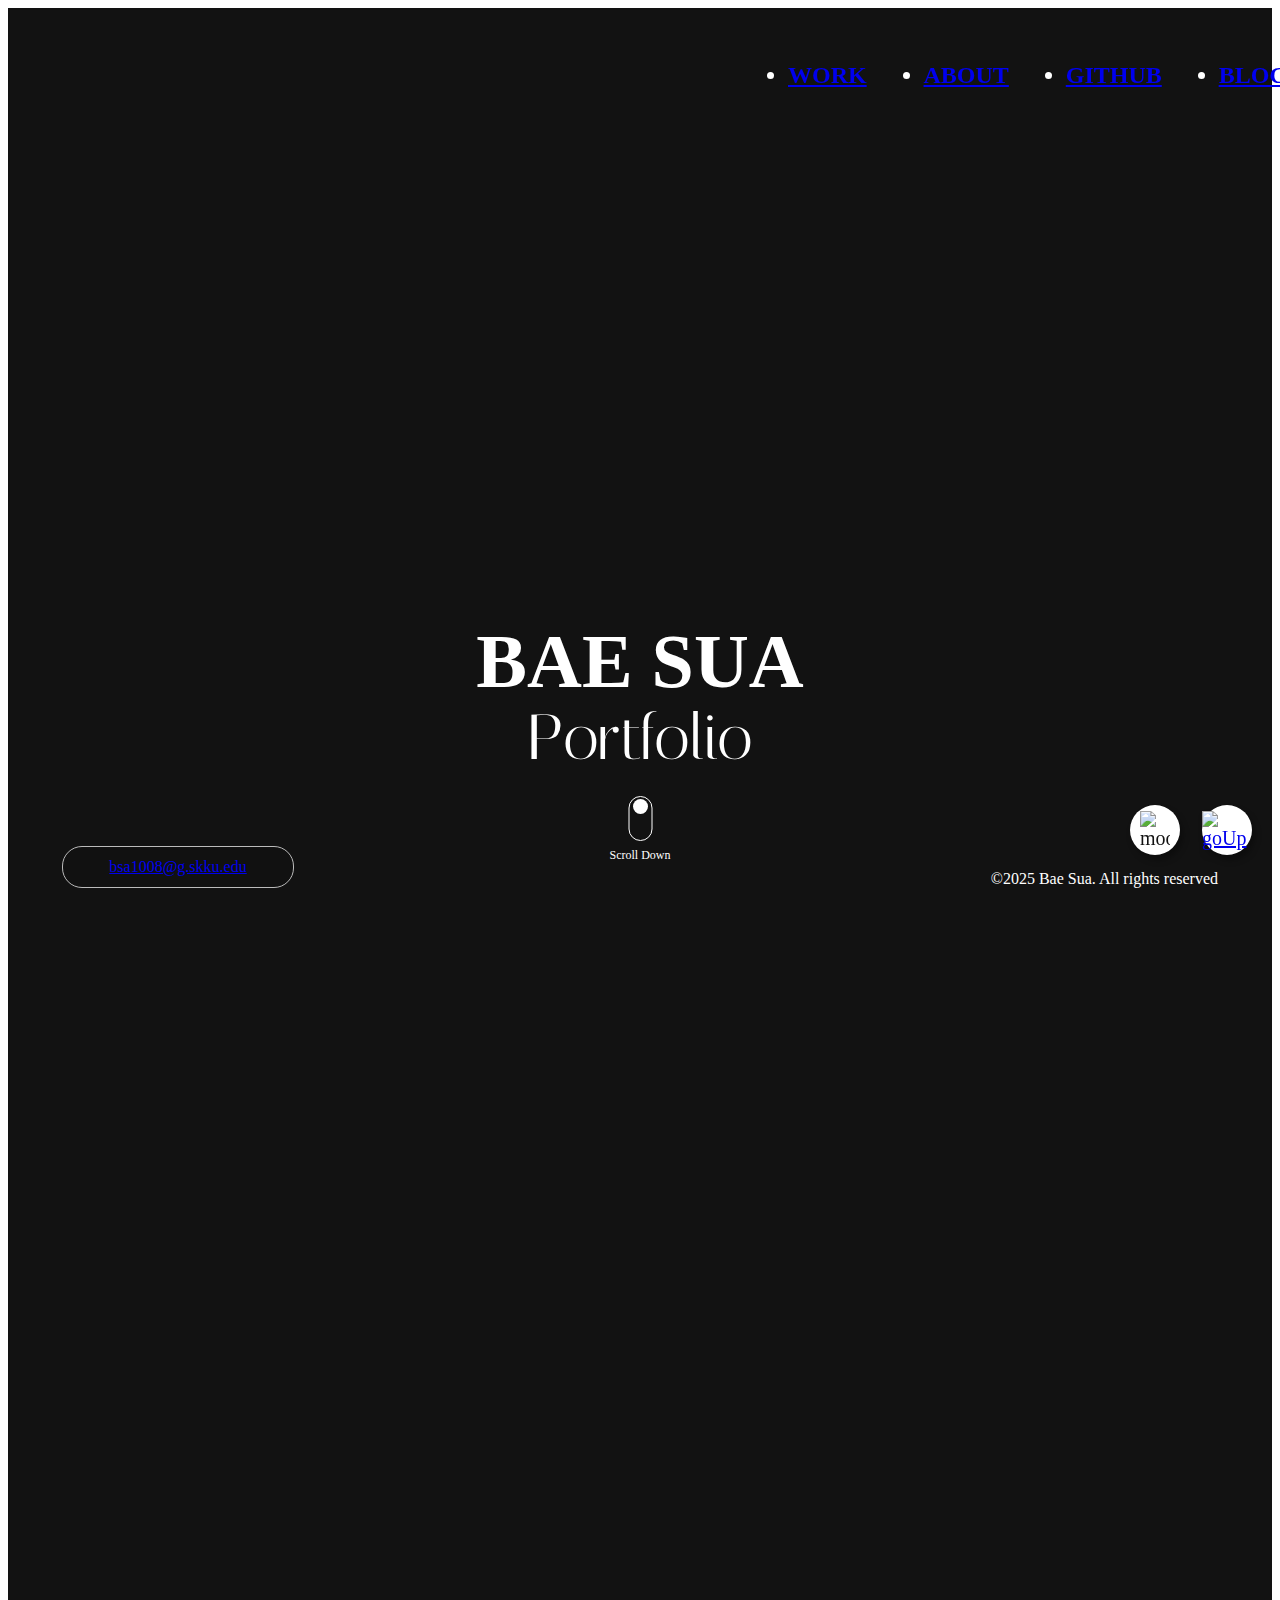
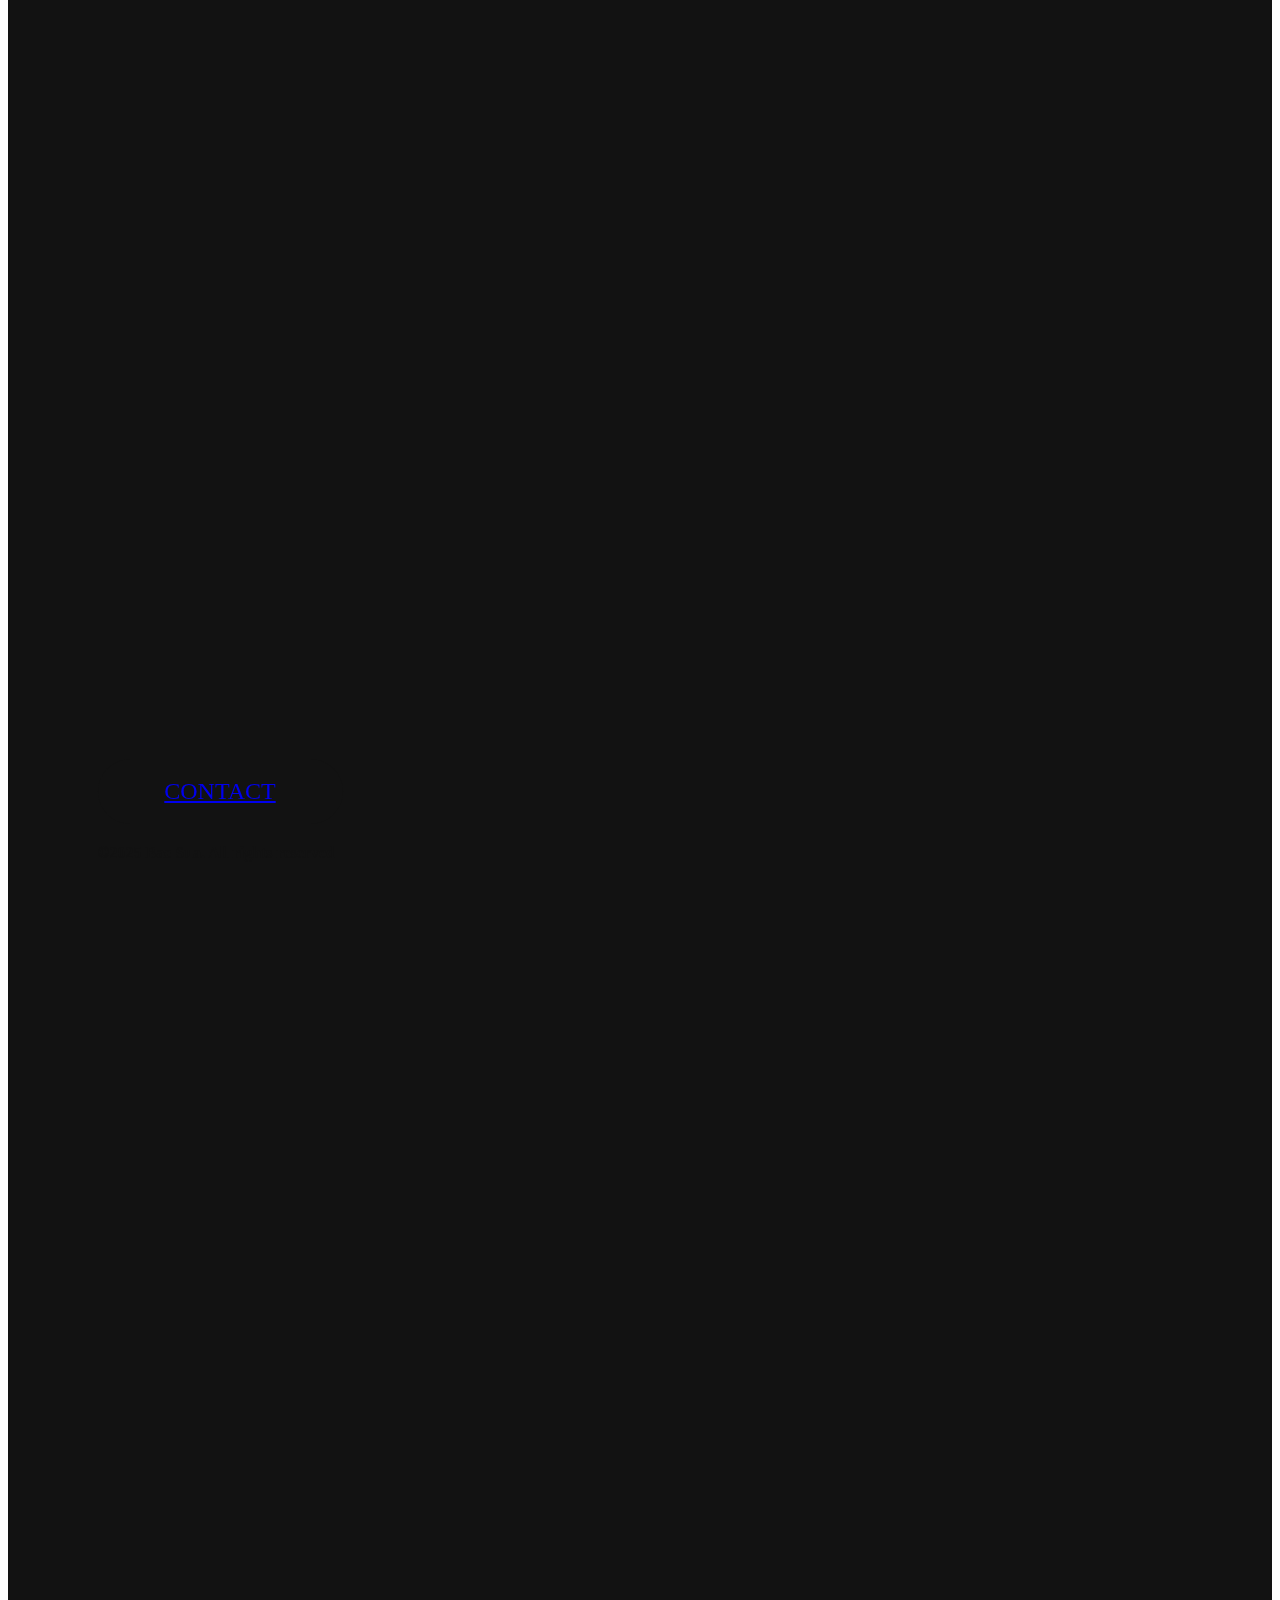
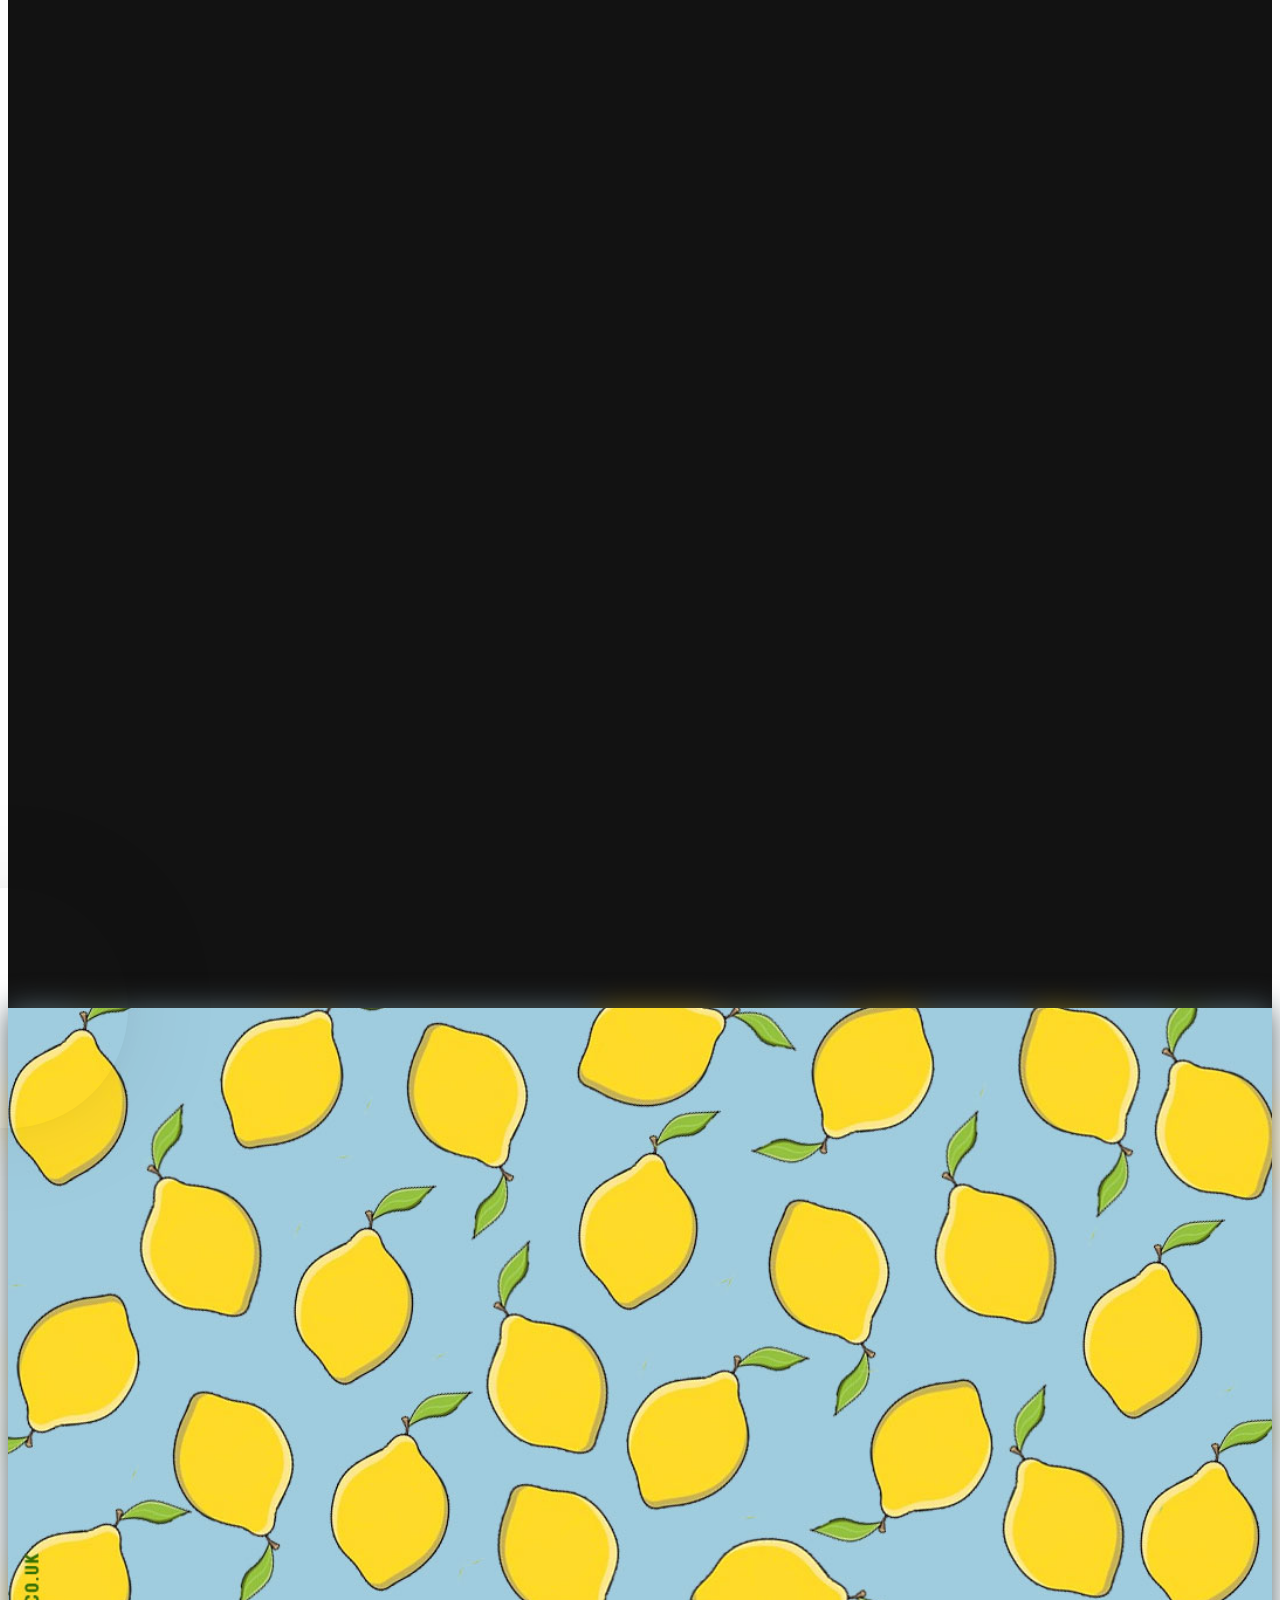
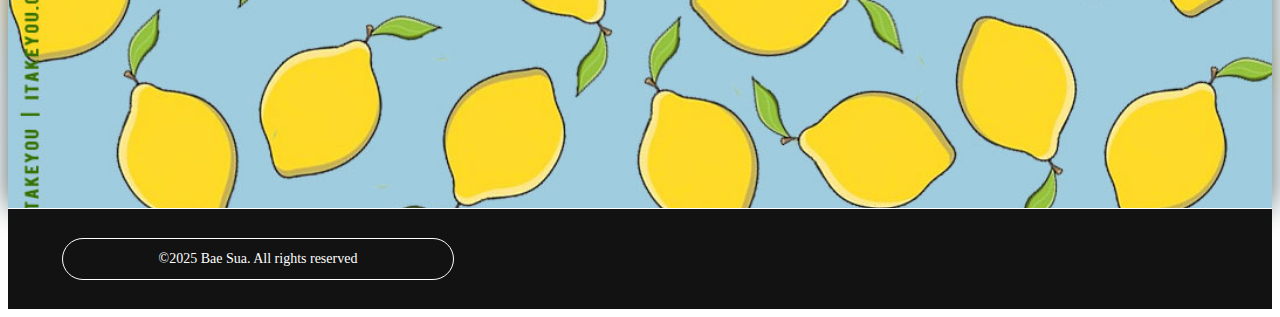
==== commit 94f72311: "Changes" ====
--- a/index.html
+++ b/index.html
@@ -161,7 +161,7 @@
                   /></a>
                   <div class="desWrapper">
                     <div class="projectNum">01</div>
-                    <div class="projectTitle"> Azure AI 기반 시니어 이력서 <br />생성 서비스</div>
+                    <div class="projectTitle"> Azure AI 기반 <br/>시니어 이력서 생성 서비스</div>
                     <div class="projectDes"> 서울시 X Microsoft 지역문제 해결 해커톤 </div>
                     <ul class="projectLang">
                       <li>Python</li>
@@ -321,6 +321,7 @@
                   </ul>
                 </div>
               </div>
+              <!--
               <div class="jsPos skillPos">
                 <div class="js">
                   <h5>JAVASCRIPT</h5>
@@ -387,6 +388,7 @@
                   </ul>
                 </div>
               </div>
+            -->
             </div>
           </article>
         </div>
@@ -414,8 +416,8 @@
               data-aos-duration="1000"
               data-aos-easing="ease-in-out"
             >
-              <div class="nameEn">LEE HYEJIN</div>
-              <div class="nameKo">이혜진</div>
+              <div class="nameEn">BAE SUA</div>
+              <div class="nameKo">배수아</div>
             </div>
             <div
               class="contactBtn"
@@ -424,7 +426,7 @@
               data-aos-easing="ease-in-out"
             >
               <div class="email">
-                <a href="mailto:alynxlee2@gmail.com"><button>Email</button></a>
+                <a href="mailto:bsa1008@g.skku.edu"><button>Email</button></a>
               </div>
               <div class="github">
                 <a href="https://github.com/alynxlee" target="_blank"
@@ -444,7 +446,7 @@
     <!---------- footer ---------->
     <footer>
       <div class="ftWrapper">
-        <div class="copyright">©2023 Lee HyeJin. All rights reserved</div>
+        <div class="copyright">©2025 Bae Sua. All rights reserved</div>
       </div>
     </footer>
 
--- a/index.css
+++ b/index.css
@@ -57,6 +57,8 @@
   color: #121212;
   overflow-x: hidden;
 }
+
+/*------ body dark ------*/
 body.dark {
   color: #eee;
   background-color: #121212;
@@ -93,10 +95,14 @@
   color: #121212;
   background: #eee;
 }
+
+/*------ body ------*/
 body h3 {
   font-size: 60px;
   font-weight: 700;
 }
+
+/*------ body goUp ------*/
 body .goUp {
   width: 50px;
   height: 50px;
@@ -187,6 +193,10 @@
 body .darkMode.lightMode .sun {
   display: block;
 }
+
+
+
+/*------ body header ------*/
 body header {
   width: 100%;
   padding: 30px 54px 0 0;
@@ -249,6 +259,8 @@
   transform-origin: left;
   transform: scaleX(1);
 }
+
+/*------ body main ------*/
 body main {
   background-color: #121212;
   transition: 0.8s;
@@ -881,7 +893,7 @@
   left: 0;
   width: 100%;
   height: calc(100vh - 100px);
-  background: #121212 url(./images/footerBg.png) no-repeat 100%/cover;
+  background: url(./Images/lemon-wallpaper.jpg) no-repeat 100%/cover;
 }
 body main .mainContact .contactBg .bgBox {
   position: absolute;
@@ -892,7 +904,7 @@
   display: flex;
   justify-content: center;
   align-items: center;
-  background: #121212 url(./images/footerBg.png) no-repeat 100%/cover;
+  background: url(./Images/lemon-wallpaper.jpg) no-repeat 100%/cover;
 }
 body main .mainContact .contactBg .bgBox:first-child {
   filter: blur(15px) brightness(0.5) saturate(0.8);
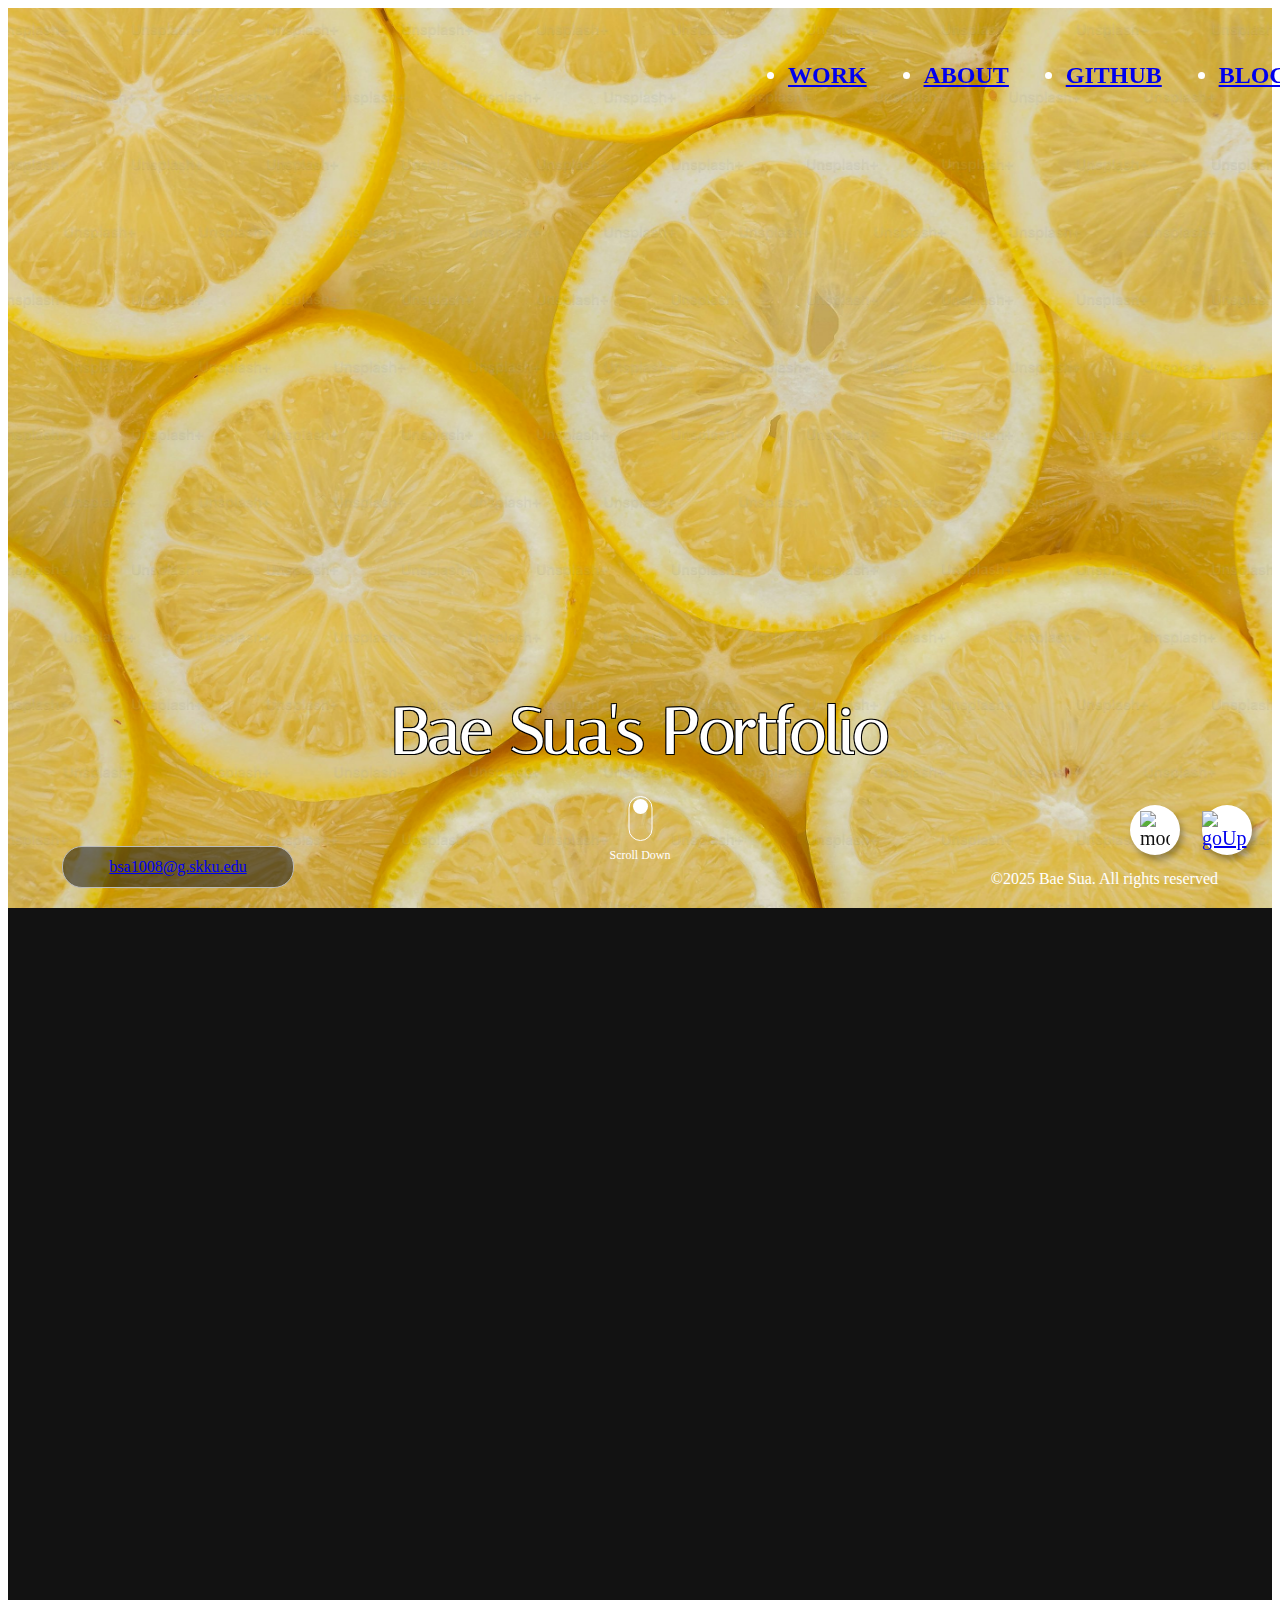
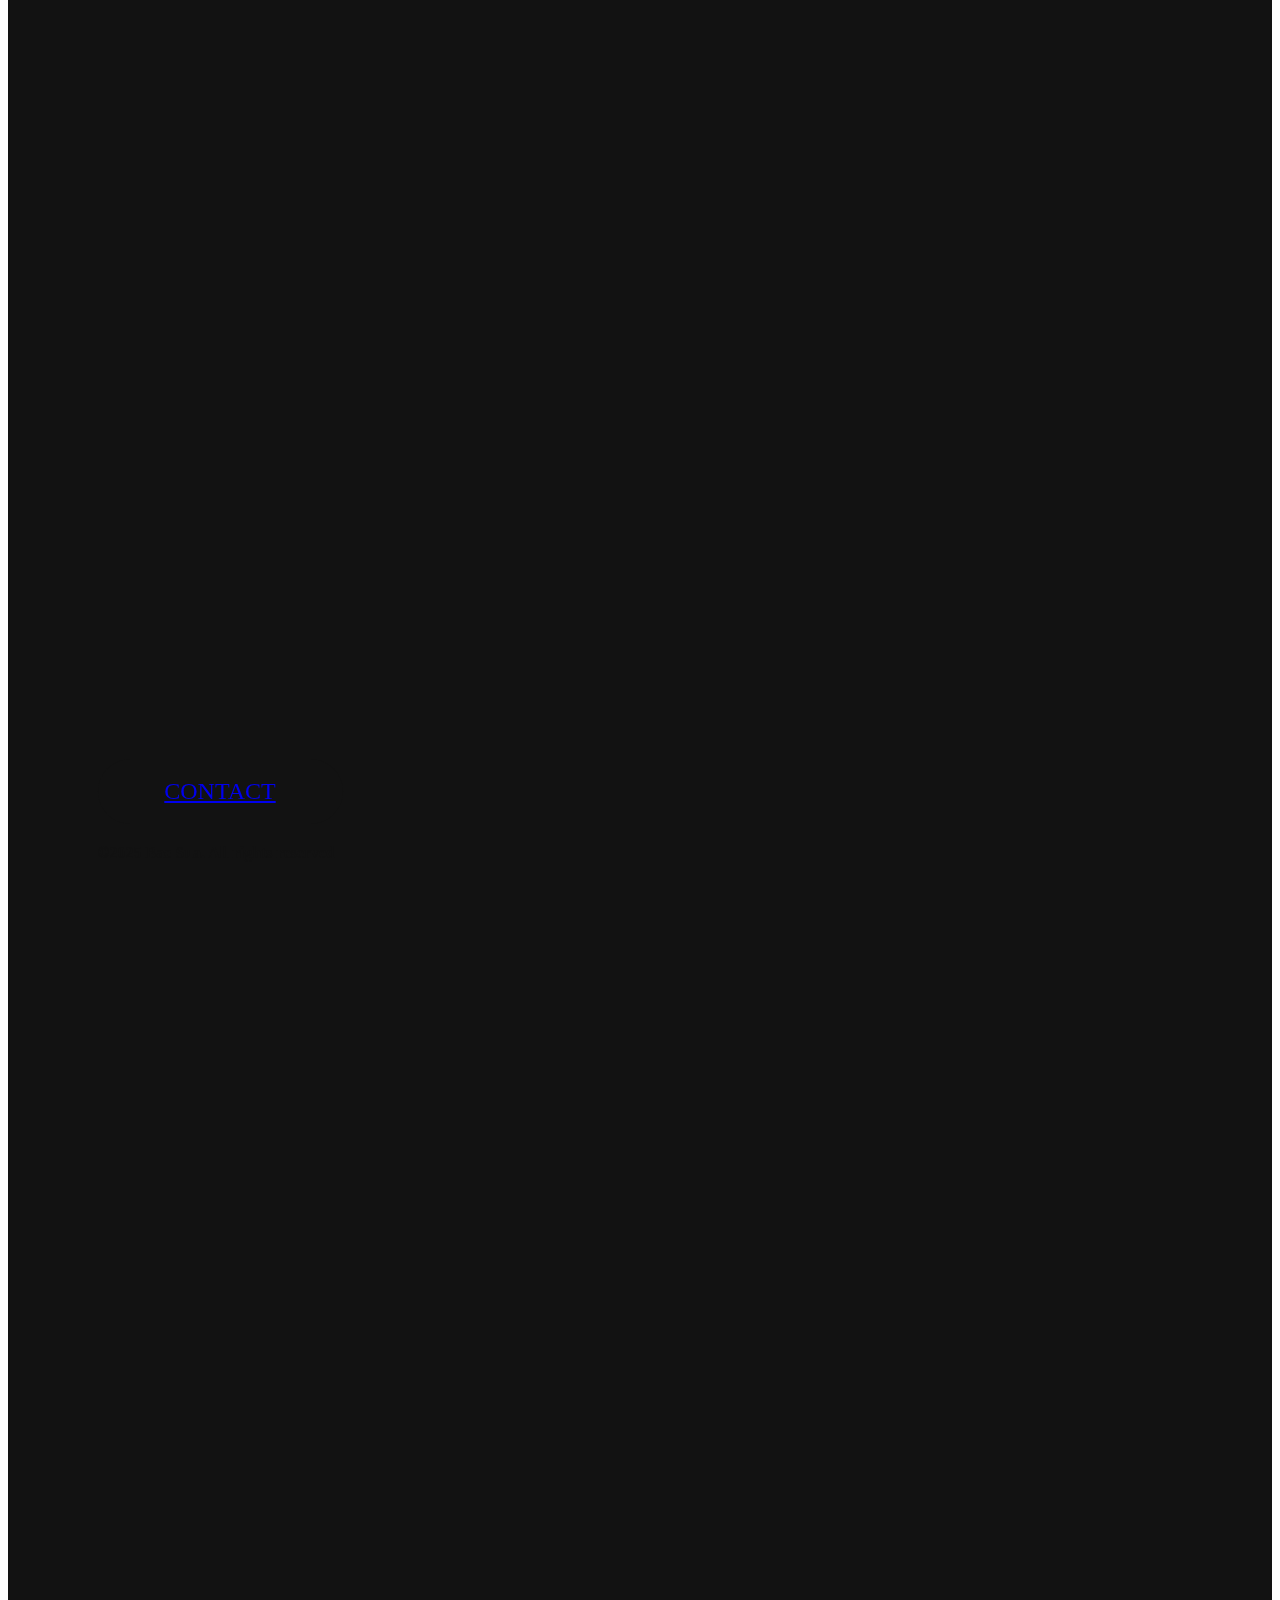
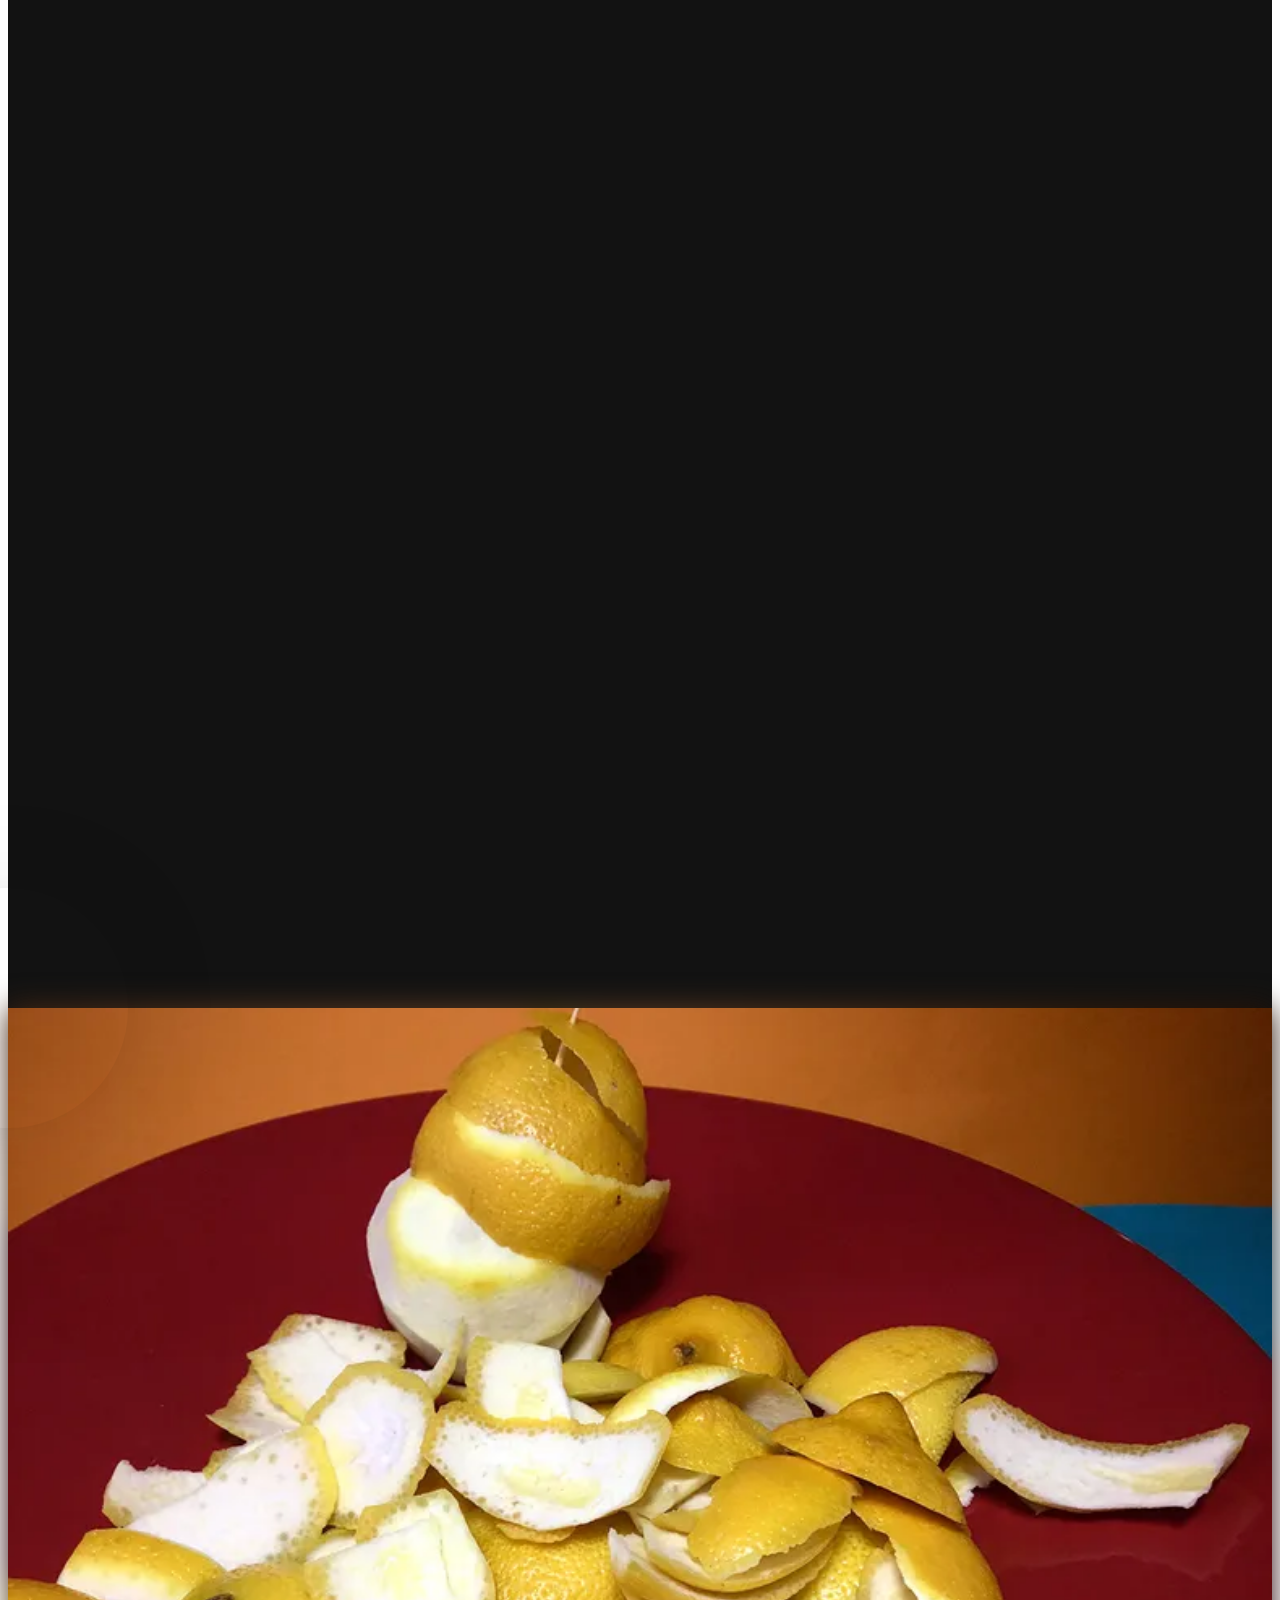
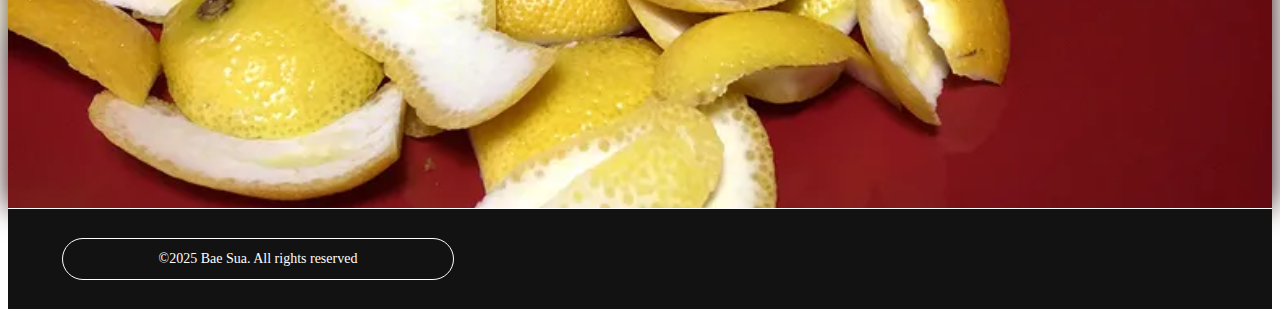
==== commit 0f289cf8: "Changes in files" ====
--- a/index.html
+++ b/index.html
@@ -92,8 +92,8 @@
           <div class="titleText"></div>
 
           <div class="title">
-            <div class="titleName">BAE SUA</div>
-            <div class="titlePf">Portfolio</div>
+            <div class="titleName"></div>
+            <div class="titlePf">Bae Sua's Portfolio</div>
           </div>
           <div class="scrollWrapper">
             <div class="scrollIcon">
--- a/index.css
+++ b/index.css
@@ -1,3 +1,8 @@
+/*
+active - 화이트모드
+*/
+
+/*------ 메인 화면에 있는 스크롤 아이콘 (동그라미) 조절. webkit(옛날버젼) ------*/
 @-webkit-keyframes scrollIcon {
   0% {
     transform: translateX(-50%) translateY(0);
@@ -20,6 +25,8 @@
     transform: translateX(-50%) translateY(0);
   }
 }
+
+/*------ custom scrollbar ------*/
 /* width */
 ::-webkit-scrollbar {
   width: 10px;
@@ -103,6 +110,14 @@
 }
 
 /*------ body goUp ------*/
+/*
+기본 상태: 검은색 아이콘만 보임.
+호버 상태: 흰색 아이콘으로 변경.
+스크롤 후 .on 클래스 추가:
+흰색 아이콘만 보임.
+.on 상태에서 호버:
+검은색 아이콘이 다시 보임.
+*/
 body .goUp {
   width: 50px;
   height: 50px;
@@ -153,6 +168,26 @@
 body .goUp.on:hover .goUpBtn .goUpWhite {
   display: none;
 }
+
+/*------ body .darkMode : 우측 하단 해/달 아이콘콘 ------*/
+/*
+기본 상태 (다크모드):
+
+**달 아이콘(.moon)**이 보임.
+**해 아이콘(.sun)**은 숨김(display: none).
+호버 상태 (다크모드):
+
+배경색이 어두워지고, 버튼이 살짝 위로 올라감.
+아이콘의 변경은 없음(달 아이콘 유지).
+라이트모드 (.lightMode 클래스 추가):
+
+**달 아이콘(.moon)**은 숨김(display: none).
+**해 아이콘(.sun)**이 보임(display: block).
+호버 상태 (라이트모드):
+
+배경색이 어두워지고, 버튼이 살짝 위로 올라감.
+아이콘의 변경은 없음(해 아이콘 유지).
+*/
 body .darkMode {
   width: 50px;
   height: 50px;
@@ -206,6 +241,8 @@
   transition-duration: 0.8s;
   transition-property: color, background-color;
 }
+
+/* 헤더 하얀색 */
 body header.active {
   color: #121212;
   background-color: #fff;
@@ -228,6 +265,8 @@
   transform: scaleX(1);
   transform-origin: left;
 }
+
+/* 헤더 기본 */
 body header.dark {
   color: #eee;
   background-color: #121212;
@@ -268,17 +307,21 @@
 body main.active {
   background-color: #fff;
 }
+
+/* mainTitle (메인페이지) */
 body main .mainTitle {
   color: #fff;
-  background: #121212 url(./images/mainTitleBg2.png) no-repeat 50%/cover;
+  background: url(./Images/lemon.jpg) no-repeat 50%/cover;
   height: 100vh;
   margin-bottom: 600px;
   z-index: -1;
   transition: 0.8s;
 }
 body main .mainTitle.active {
-  background: #fff url(./images/mainTitleBg2.png) no-repeat 0/cover;
-}
+  background: #fff url(./Images/lemon.jpg) no-repeat 0/cover;
+}
+
+/* mainTitle .mainTitleWrapper*/
 body main .mainTitle .mainTitleWrapper {
   position: relative;
   height: 100%;
@@ -319,7 +362,7 @@
   width: 500px;
   height: 200px;
   position: absolute;
-  bottom: 10%;
+  bottom: 1%;
   left: 50%;
   transform: translateX(-50%);
   cursor: default;
@@ -328,11 +371,23 @@
   font-size: 76px;
   font-weight: 700;
 }
-body main .mainTitle .mainTitleWrapper .title .titlePf {
+/* body main .mainTitle .mainTitleWrapper .title .titlePf {
   font-size: 64px;
   font-family: "Italiana", serif;
   font-weight: 400;
   margin-top: -5px;
+} */
+body main .mainTitle .mainTitleWrapper .title .titlePf {
+  font-size: 64px;
+  font-family: "Italiana", serif;
+  font-weight: 600;
+  margin-top: -5px;
+  color: #fff; /* 텍스트 색상 */
+  text-shadow: 
+    1px 1px 0 #000,  
+    -1px -1px 0 #000,  
+    1px -1px 0 #000,  
+    -1px 1px 0 #000; /* 검은색 테두리 효과 */
 }
 body main .mainTitle .mainTitleWrapper .scrollWrapper {
   position: absolute;
@@ -398,6 +453,9 @@
   right: 0;
   cursor: default;
 }
+
+
+/* mainContainer */
 body main .mainContainer {
   position: relative;
   height: 5300px;
@@ -878,7 +936,7 @@
   transition: 0.3s;
 }
 body main .mainContainer .mainContents .mainSkills .git.on {
-  background: url(./images/mainSkillsGit.svg) no-repeat 50%/cover;
+  background: #3ce2ff url(./images/mainSkillsGit.svg) no-repeat 50%/cover;
 }
 body main .mainContact {
   color: #fff;
@@ -893,7 +951,7 @@
   left: 0;
   width: 100%;
   height: calc(100vh - 100px);
-  background: url(./Images/lemon-wallpaper.jpg) no-repeat 100%/cover;
+  background: #3ce2ff url(./Images/Lemons-peel.webp) no-repeat 100%/cover;
 }
 body main .mainContact .contactBg .bgBox {
   position: absolute;
@@ -904,7 +962,7 @@
   display: flex;
   justify-content: center;
   align-items: center;
-  background: url(./Images/lemon-wallpaper.jpg) no-repeat 100%/cover;
+  background: url(./Images/Lemons-peel.webp) no-repeat 100%/cover;
 }
 body main .mainContact .contactBg .bgBox:first-child {
   filter: blur(15px) brightness(0.5) saturate(0.8);
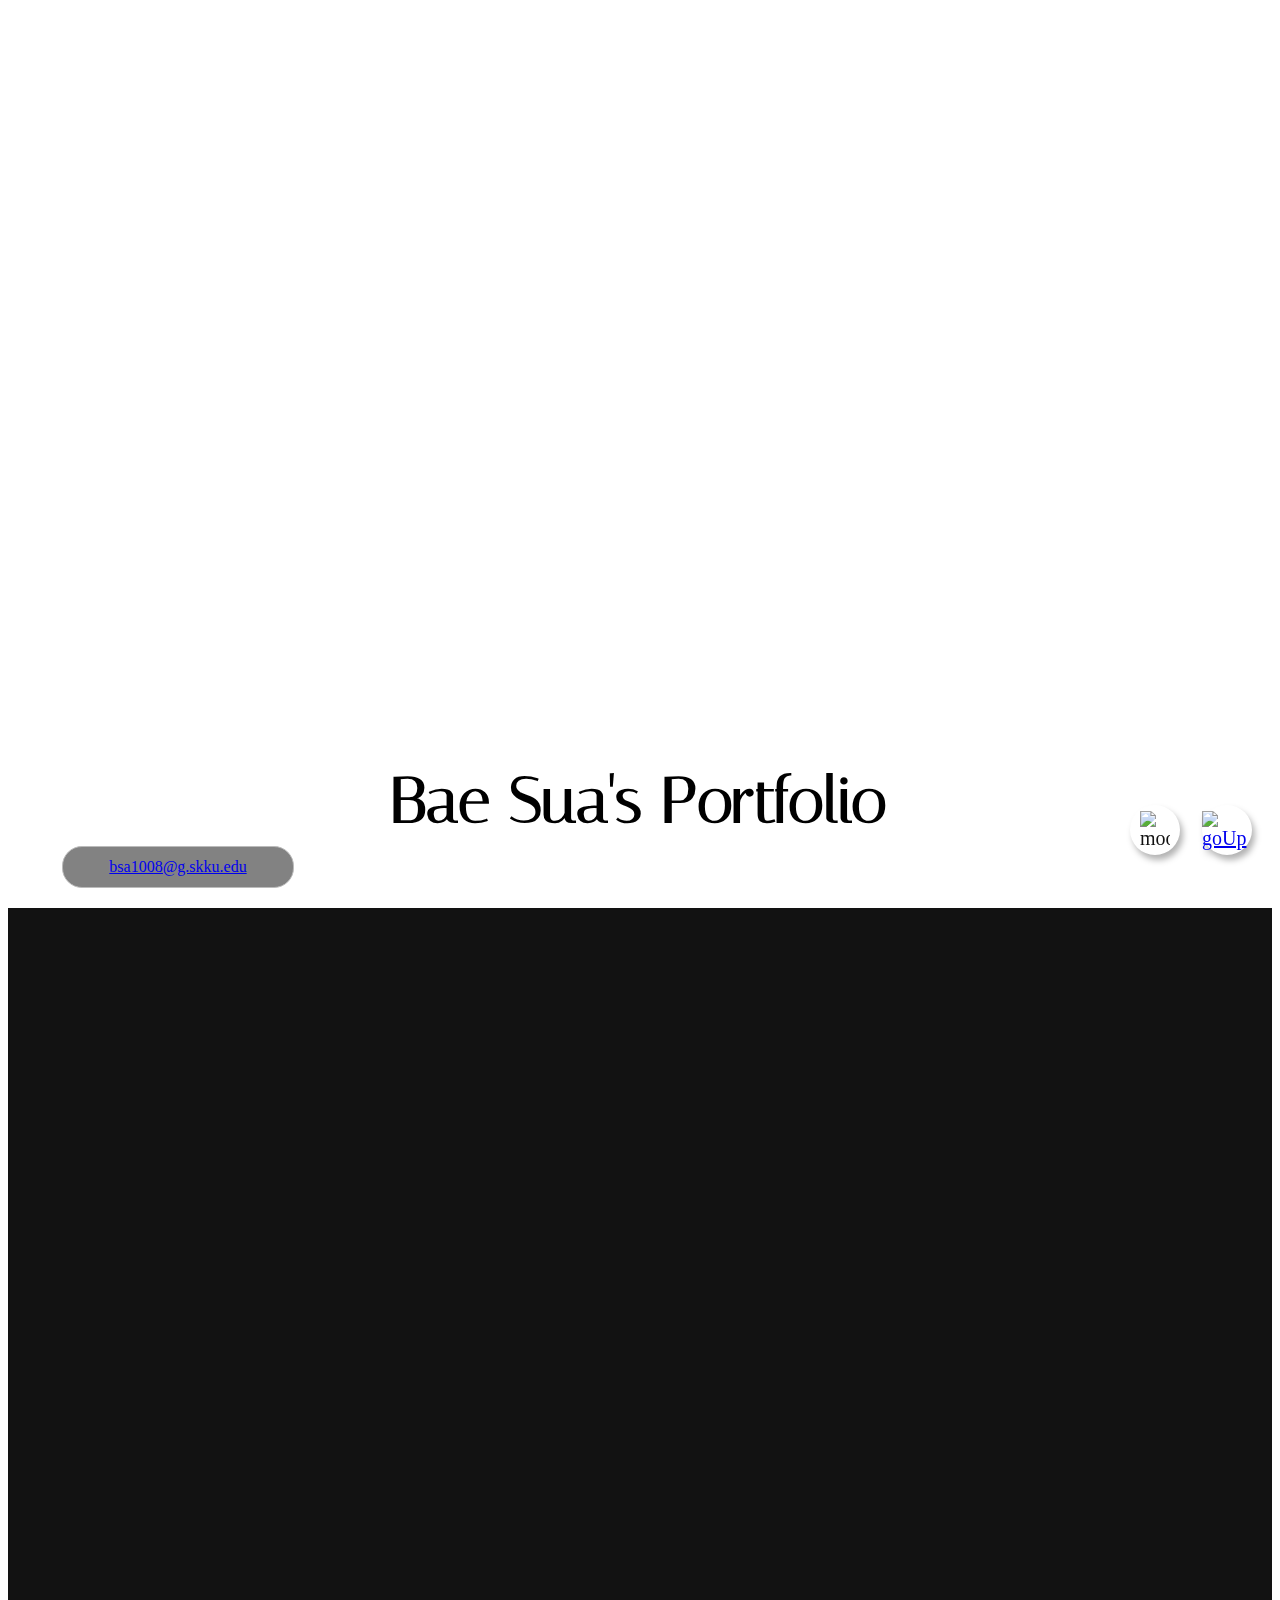
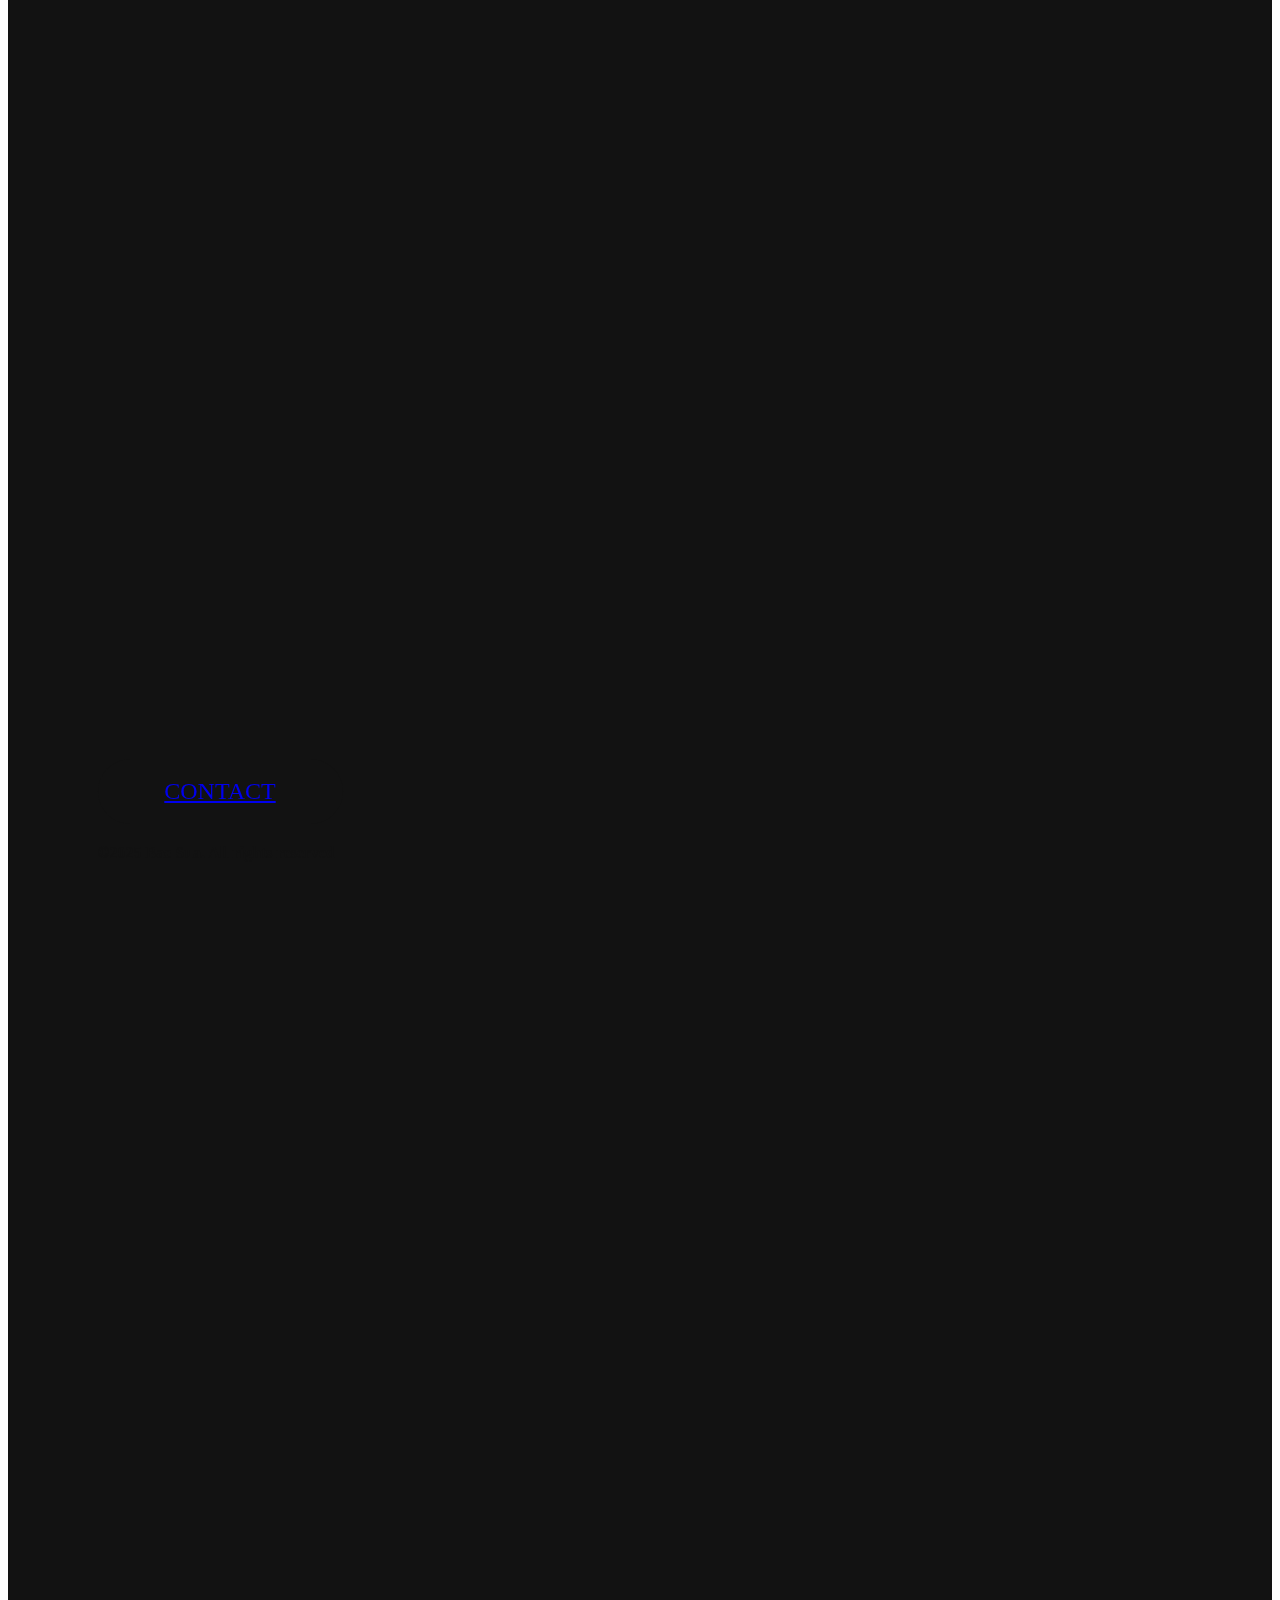
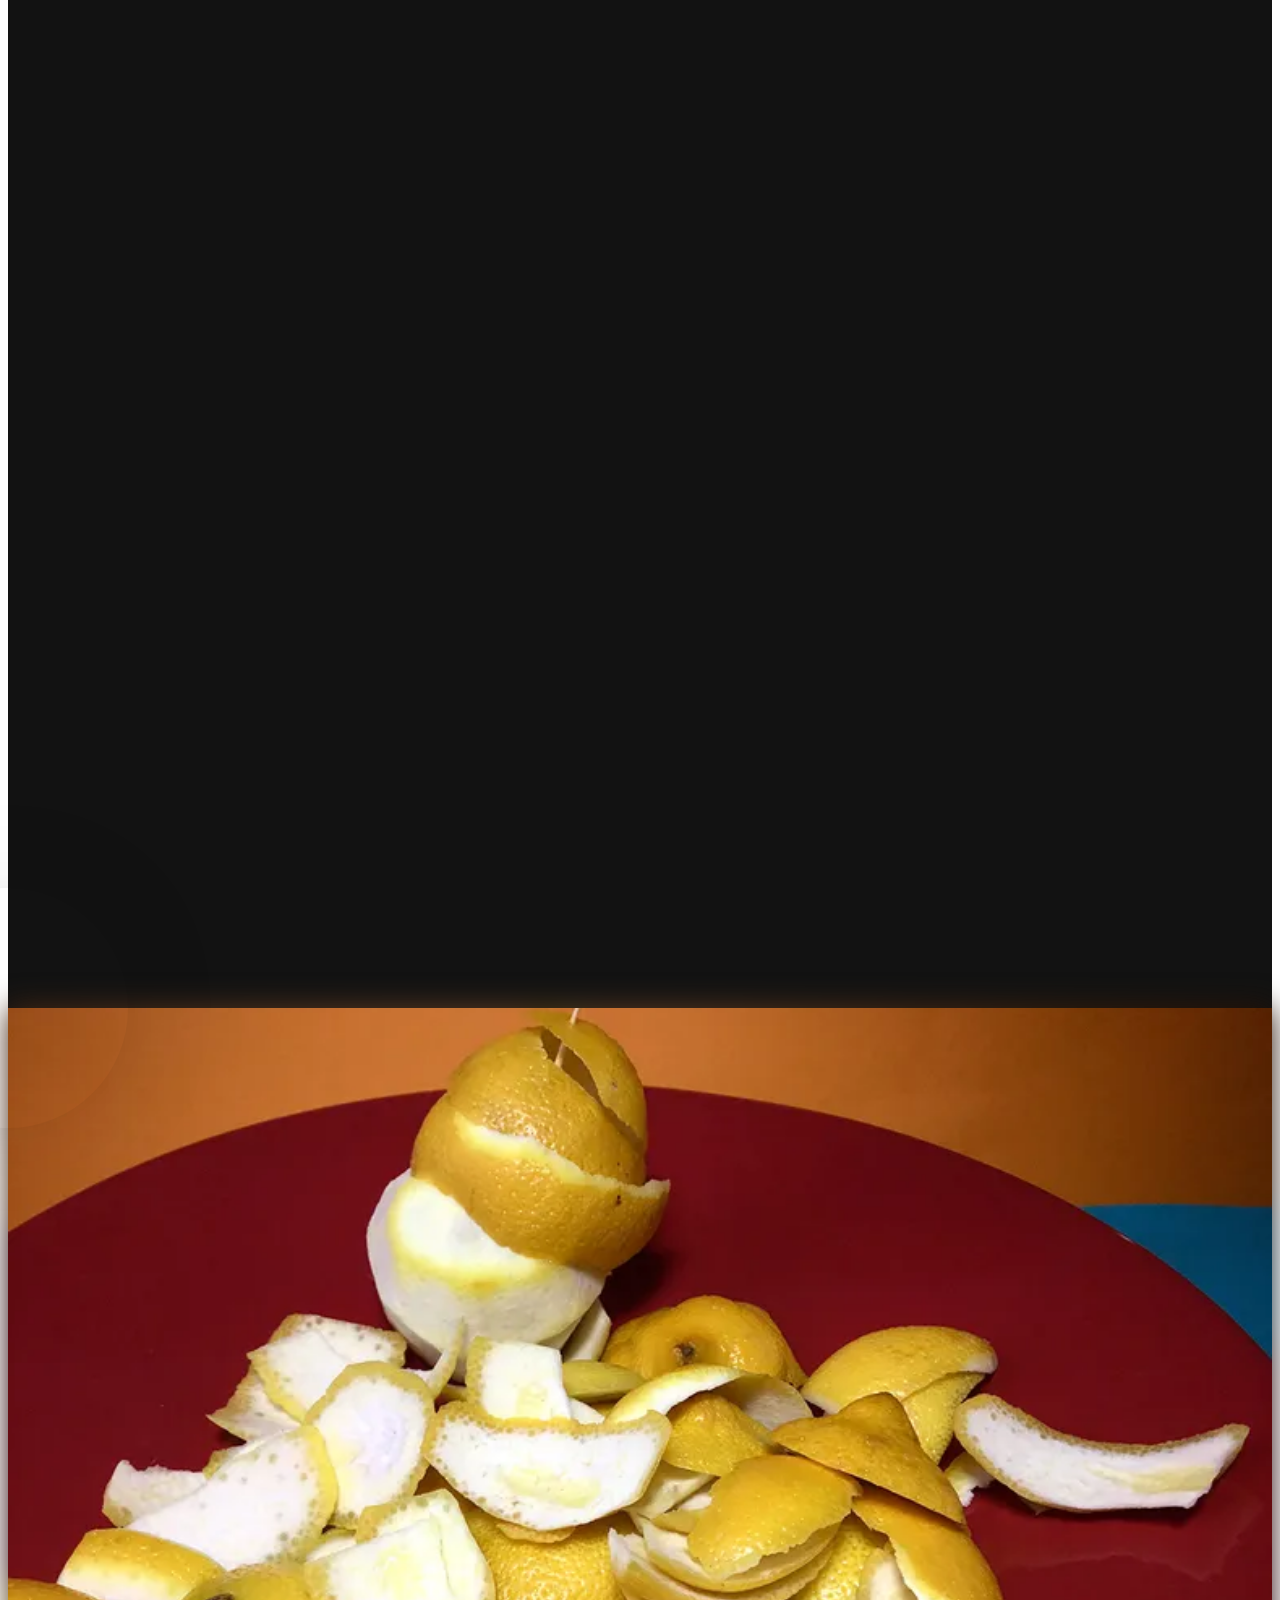
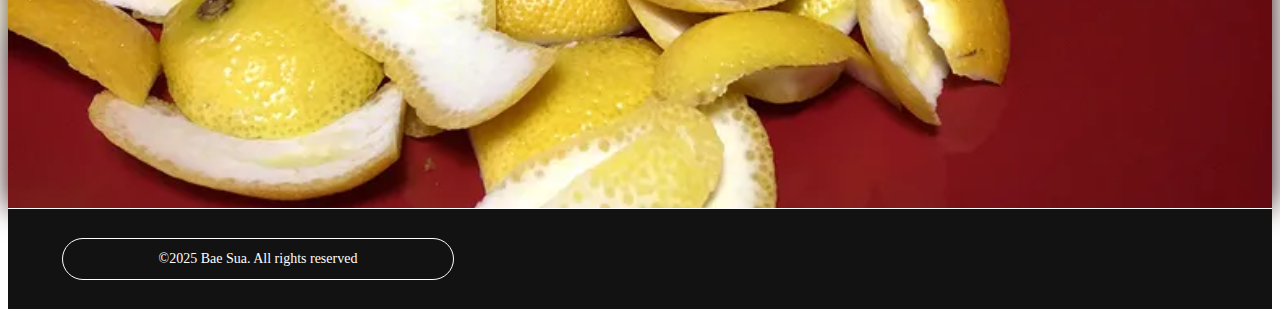
==== commit bdea52ae: "Changes with tree background in main" ====
--- a/index.html
+++ b/index.html
@@ -91,10 +91,14 @@
           <h1 id="logo"><a href="./">logo</a></h1>
           <div class="titleText"></div>
 
+          <!-- 배경 이미지 추가 -->
+          <!--<div class="bgimg"></div>-->
+
           <div class="title">
             <div class="titleName"></div>
             <div class="titlePf">Bae Sua's Portfolio</div>
           </div>
+          <!--
           <div class="scrollWrapper">
             <div class="scrollIcon">
               <div class="scrollCircle">circle</div>
@@ -102,6 +106,7 @@
             </div>
             <div class="scrollDown">Scroll Down</div>
           </div>
+        -->
           <div class="email">
             <a href="mailto:bsa1008@g.skku.edu">bsa1008@g.skku.edu</a>
           </div>
--- a/index.css
+++ b/index.css
@@ -3,6 +3,7 @@
 */
 
 /*------ 메인 화면에 있는 스크롤 아이콘 (동그라미) 조절. webkit(옛날버젼) ------*/
+/*
 @-webkit-keyframes scrollIcon {
   0% {
     transform: translateX(-50%) translateY(0);
@@ -25,7 +26,7 @@
     transform: translateX(-50%) translateY(0);
   }
 }
-
+*/
 /*------ custom scrollbar ------*/
 /* width */
 ::-webkit-scrollbar {
@@ -241,7 +242,14 @@
   transition-duration: 0.8s;
   transition-property: color, background-color;
 }
-
+body header #gnb li a {
+  color: inherit; /* 헤더의 color를 따라가도록 설정 */
+  text-decoration: none; /* 밑줄 제거 */
+}
+
+body header #gnb li a:visited {
+  color: inherit; /* 방문한 후에도 같은 색 유지 */
+}
 /* 헤더 하얀색 */
 body header.active {
   color: #121212;
@@ -275,6 +283,7 @@
   height: 80px;
 }
 body header #gnb {
+  list-style: none; /* 불릿 포인트 제거 */
   width: 500px;
   font-size: 24px;
   font-weight: 700;
@@ -310,18 +319,17 @@
 
 /* mainTitle (메인페이지) */
 body main .mainTitle {
-  color: #fff;
-  background: url(./Images/lemon.jpg) no-repeat 50%/cover;
+  color: #ffffff;
+  background: #ffffff url(./Images/tree.jpeg) no-repeat 50%/cover;
+  background-size: contain; /* 이미지 비율 유지 & 요소에 맞춤 */
   height: 100vh;
   margin-bottom: 600px;
   z-index: -1;
   transition: 0.8s;
 }
 body main .mainTitle.active {
-  background: #fff url(./Images/lemon.jpg) no-repeat 0/cover;
-}
-
-/* mainTitle .mainTitleWrapper*/
+  background: #fff url(./Images/tree.jpeg) no-repeat 0/cover;
+}
 body main .mainTitle .mainTitleWrapper {
   position: relative;
   height: 100%;
@@ -362,7 +370,7 @@
   width: 500px;
   height: 200px;
   position: absolute;
-  bottom: 1%;
+  bottom: 10%;
   left: 50%;
   transform: translateX(-50%);
   cursor: default;
@@ -371,6 +379,7 @@
   font-size: 76px;
   font-weight: 700;
 }
+
 /* body main .mainTitle .mainTitleWrapper .title .titlePf {
   font-size: 64px;
   font-family: "Italiana", serif;
@@ -378,16 +387,19 @@
   margin-top: -5px;
 } */
 body main .mainTitle .mainTitleWrapper .title .titlePf {
+  position: absolute;
+  bottom: -10%;
   font-size: 64px;
   font-family: "Italiana", serif;
   font-weight: 600;
   margin-top: -5px;
-  color: #fff; /* 텍스트 색상 */
+  color: #000000; /* 텍스트 색상 */
+  /* 
   text-shadow: 
-    1px 1px 0 #000,  
-    -1px -1px 0 #000,  
-    1px -1px 0 #000,  
-    -1px 1px 0 #000; /* 검은색 테두리 효과 */
+    2px 2px 0 #000,  
+    -2px -2px 0 #000,  
+    2px -2px 0 #000,  
+    -2px 2px 0 #000; 검은색 테두리 효과 */
 }
 body main .mainTitle .mainTitleWrapper .scrollWrapper {
   position: absolute;
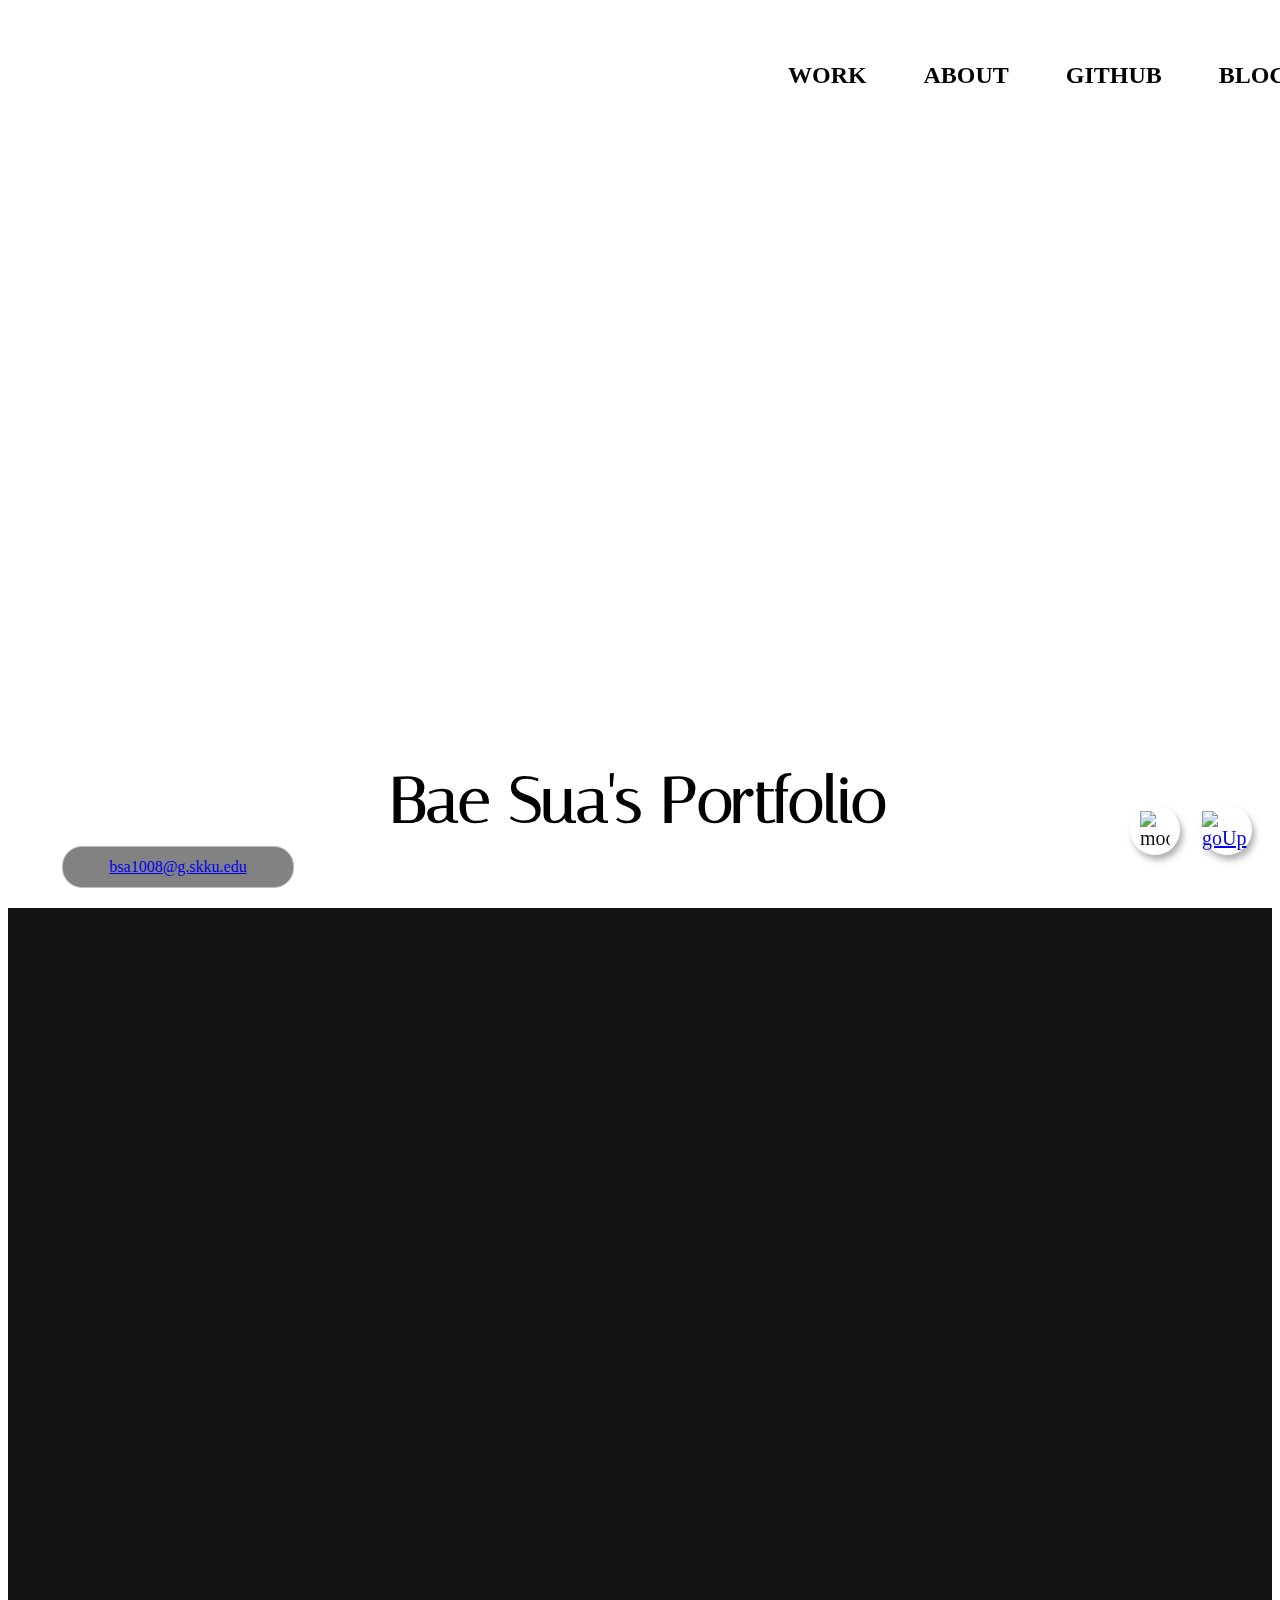
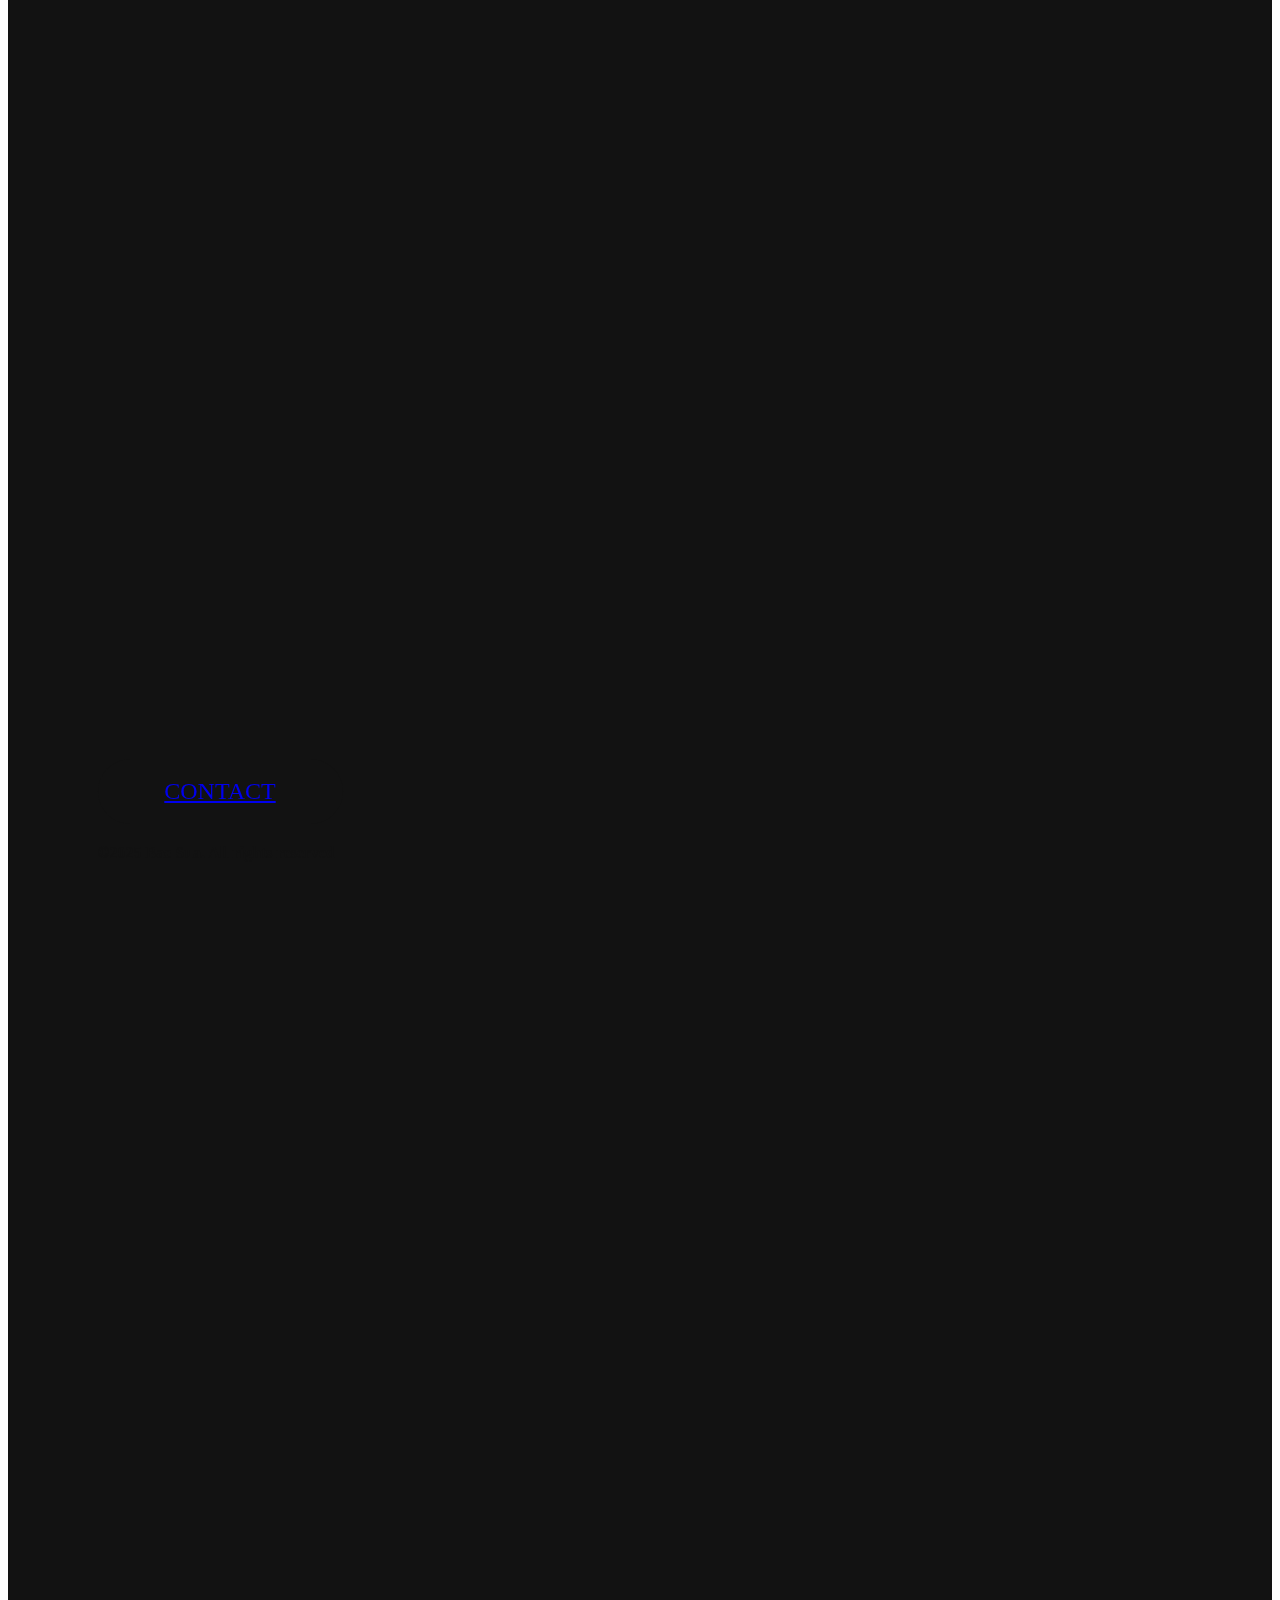
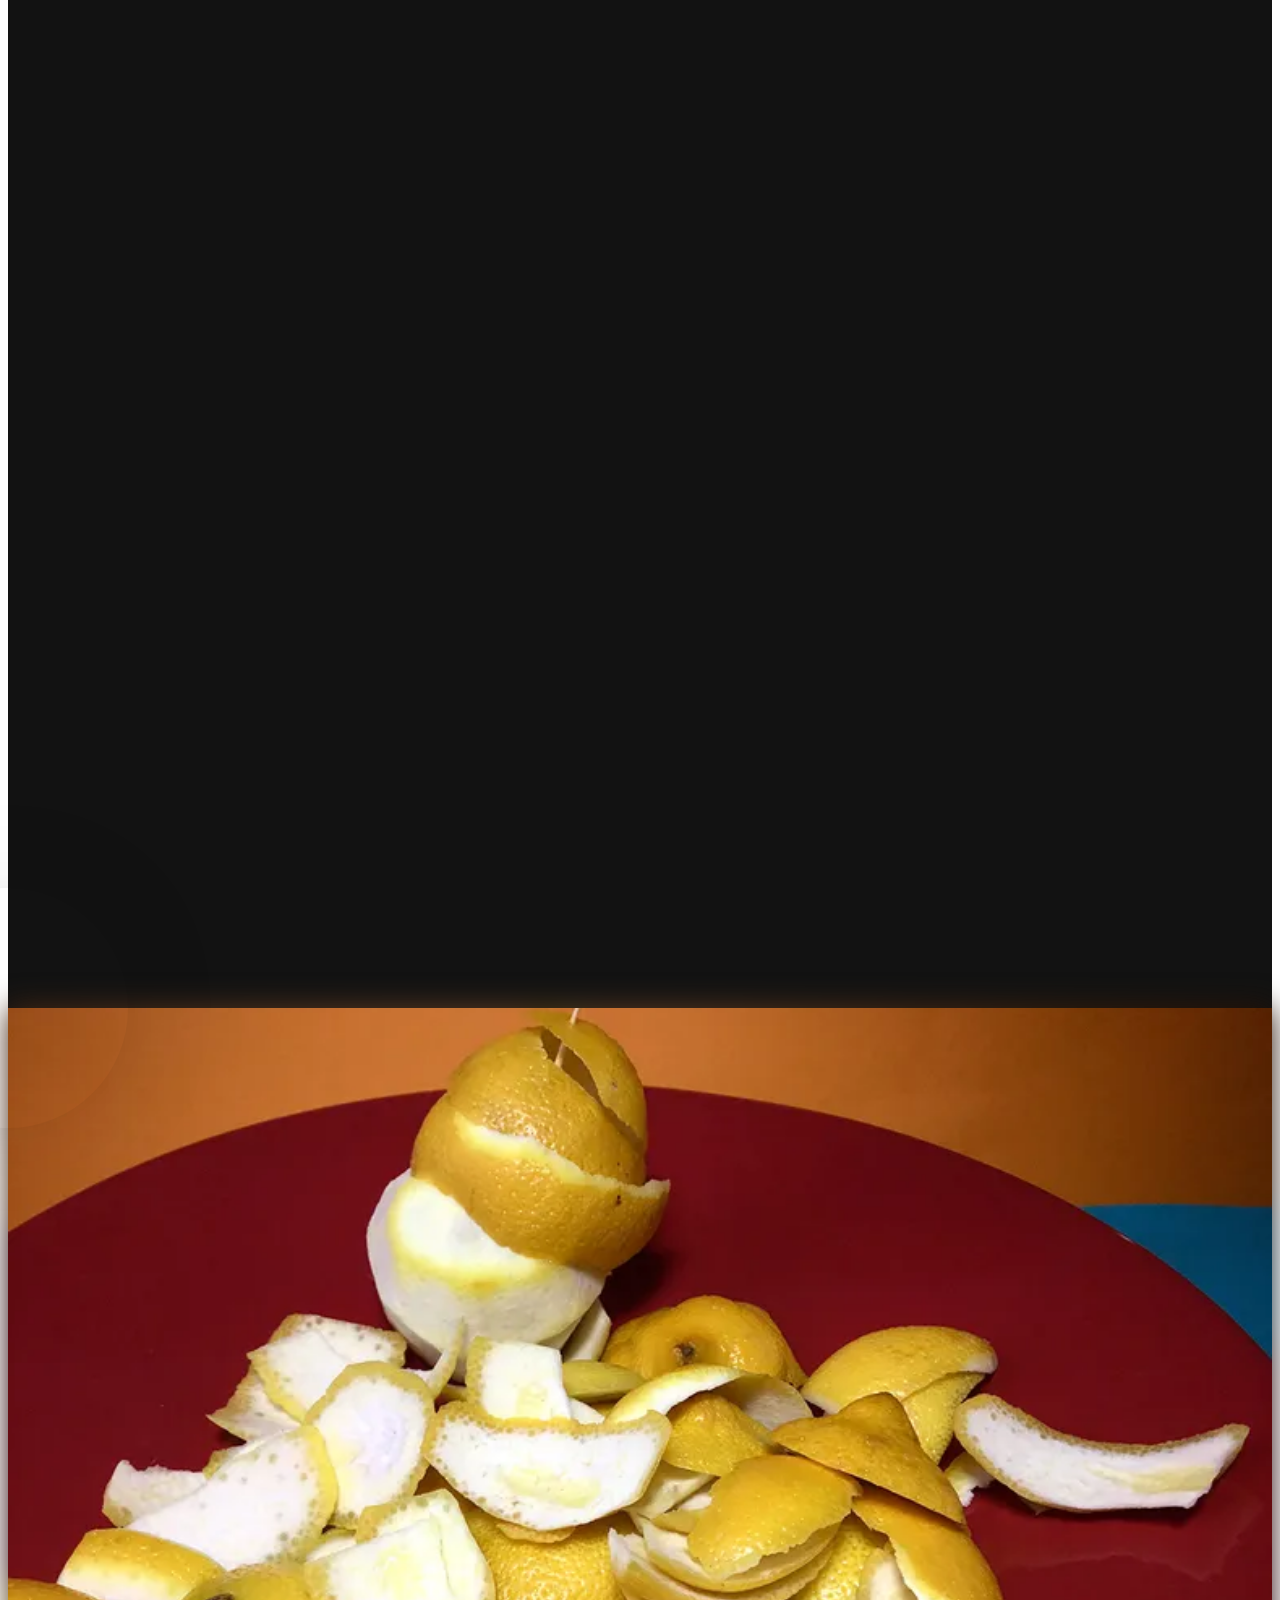
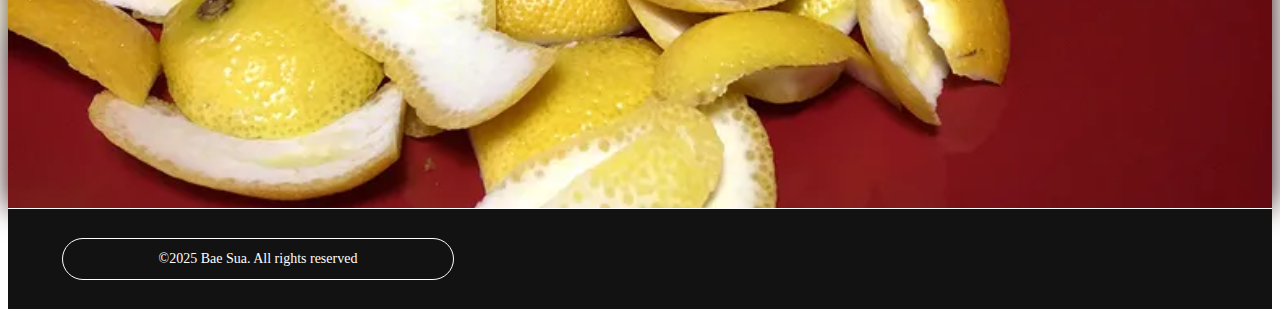
==== commit 3afbcab0: "Changes in main page" ====
--- a/index.html
+++ b/index.html
@@ -92,7 +92,8 @@
           <div class="titleText"></div>
 
           <!-- 배경 이미지 추가 -->
-          <!--<div class="bgimg"></div>-->
+          <div class="bgimg"></div>
+          <div class="tittle"></div>
 
           <div class="title">
             <div class="titleName"></div>
--- a/index.css
+++ b/index.css
@@ -238,7 +238,7 @@
   padding: 30px 54px 0 0;
   position: fixed;
   z-index: 9999;
-  color: #fff;
+  color: #000000;
   transition-duration: 0.8s;
   transition-property: color, background-color;
 }
@@ -320,7 +320,7 @@
 /* mainTitle (메인페이지) */
 body main .mainTitle {
   color: #ffffff;
-  background: #ffffff url(./Images/tree.jpeg) no-repeat 50%/cover;
+  background: #ffffff;
   background-size: contain; /* 이미지 비율 유지 & 요소에 맞춤 */
   height: 100vh;
   margin-bottom: 600px;
@@ -328,7 +328,16 @@
   transition: 0.8s;
 }
 body main .mainTitle.active {
-  background: #fff url(./Images/tree.jpeg) no-repeat 0/cover;
+  background: #fff;
+}
+body main .mainTitle .mainTitleWrapper .bgimg {
+  background: url(./Images/tree.jpeg) no-repeat center top;
+  background-size: auto 90%; /* 높이는 90%로 설정하고, 가로는 자동으로 조정 */
+  height: 95vh; /* 높이를 화면의 90%로 설정 */
+  width: 100%; /* 너비는 100%로 설정, 가로는 자동으로 조정 */
+  position: absolute; /* 요소를 절대 위치로 배치 */
+  top: 0;
+  left: 0;
 }
 body main .mainTitle .mainTitleWrapper {
   position: relative;
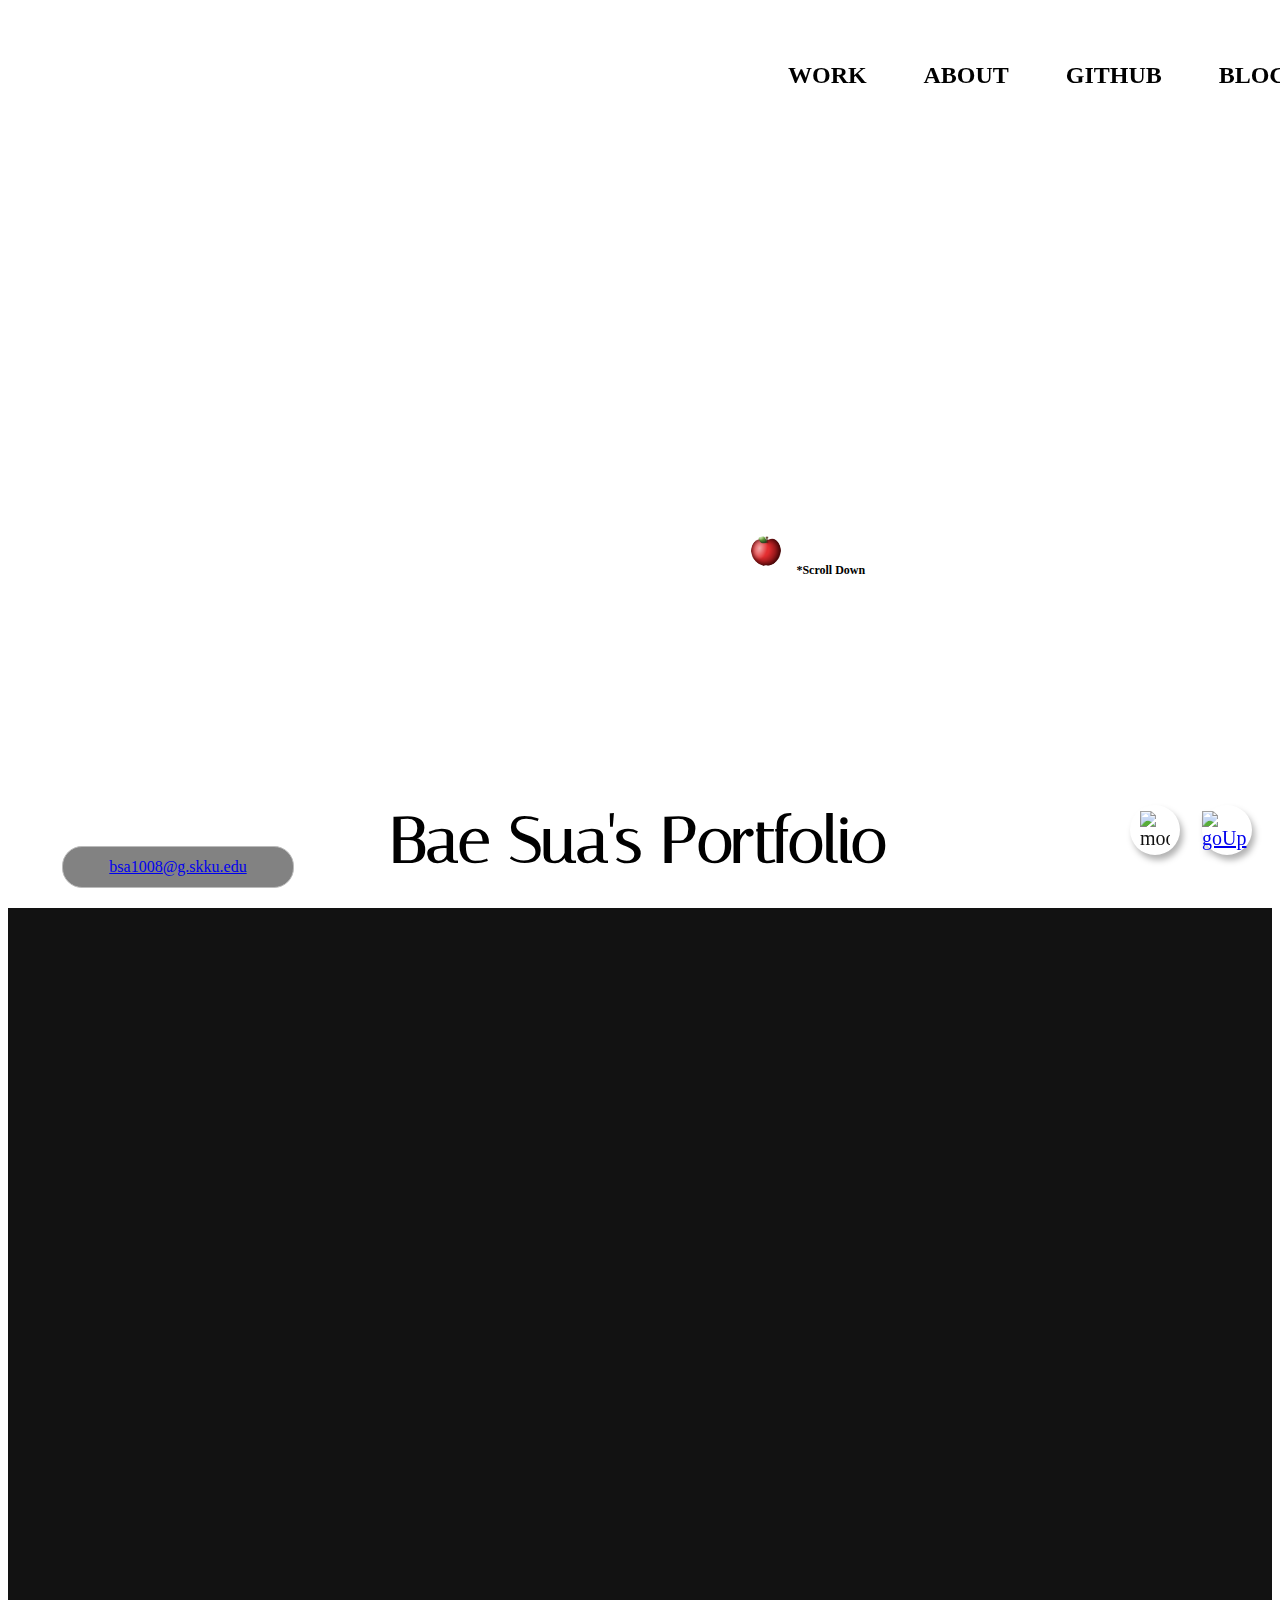
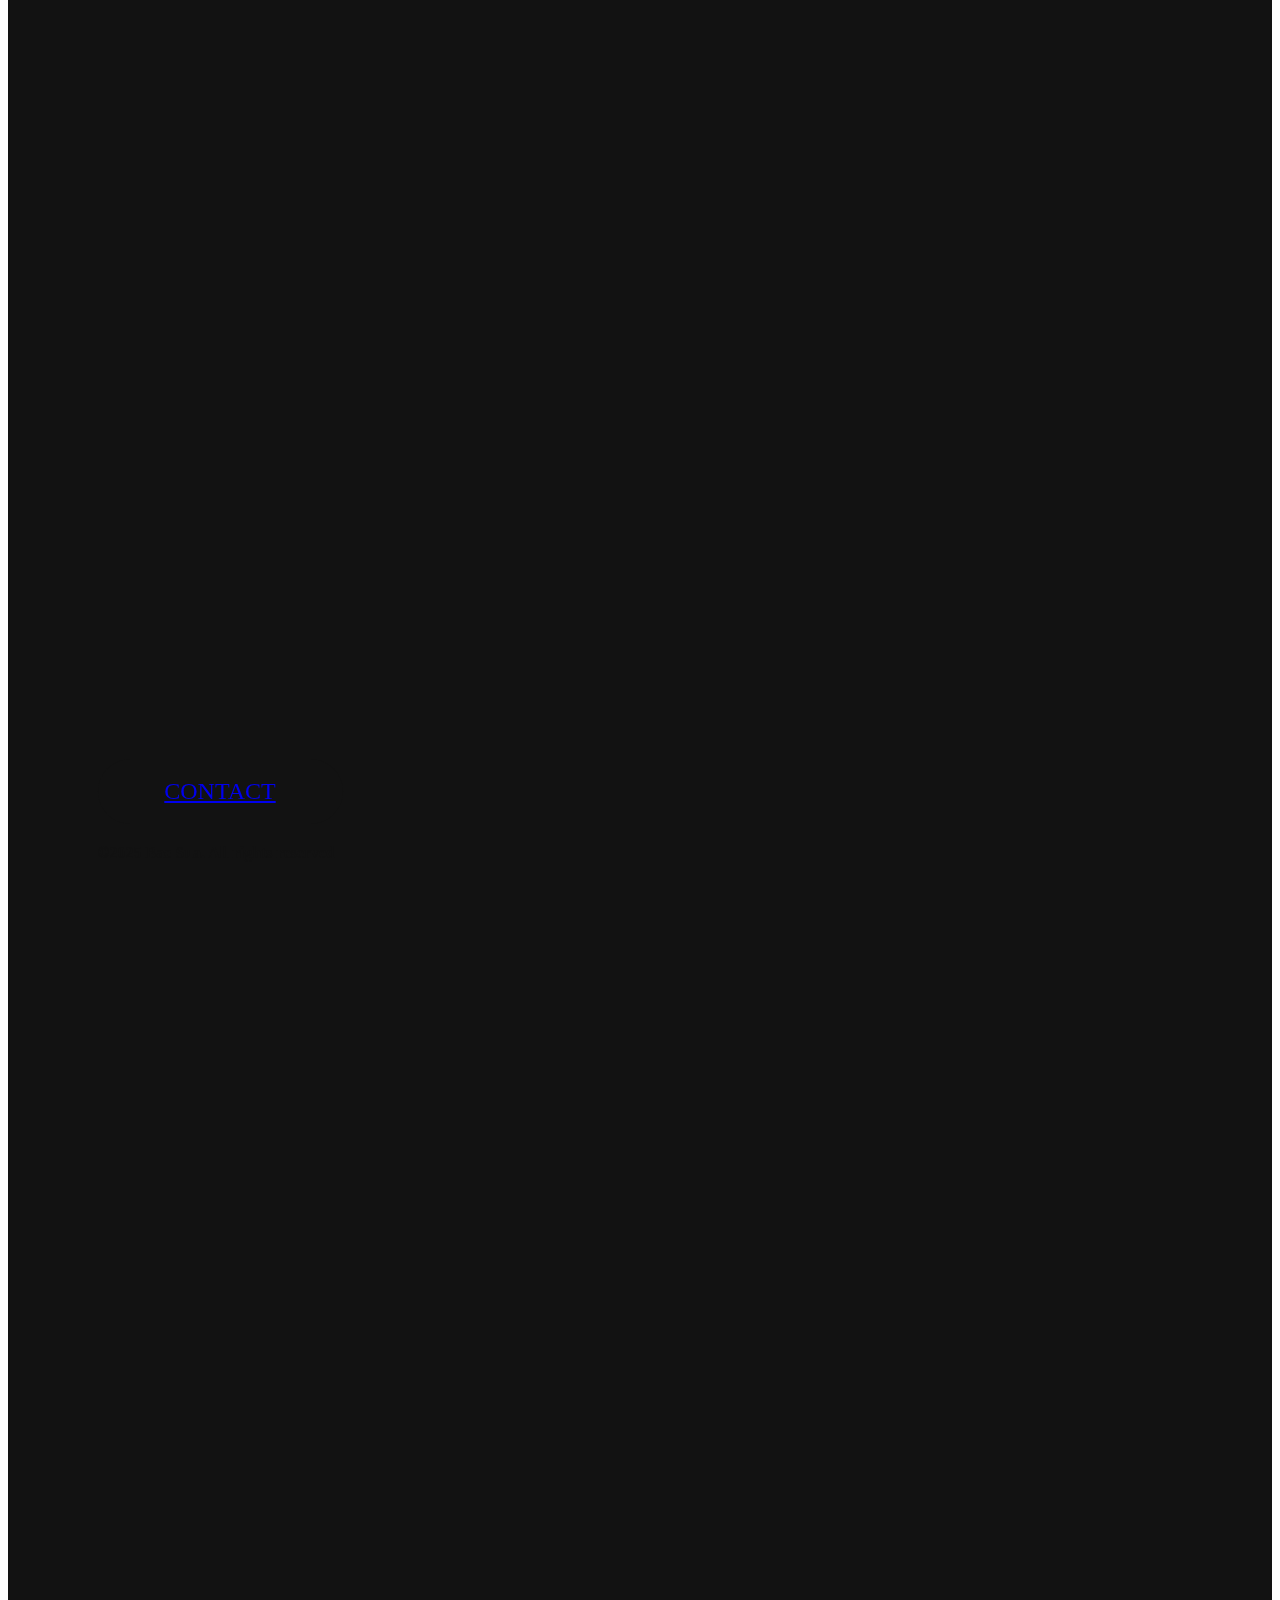
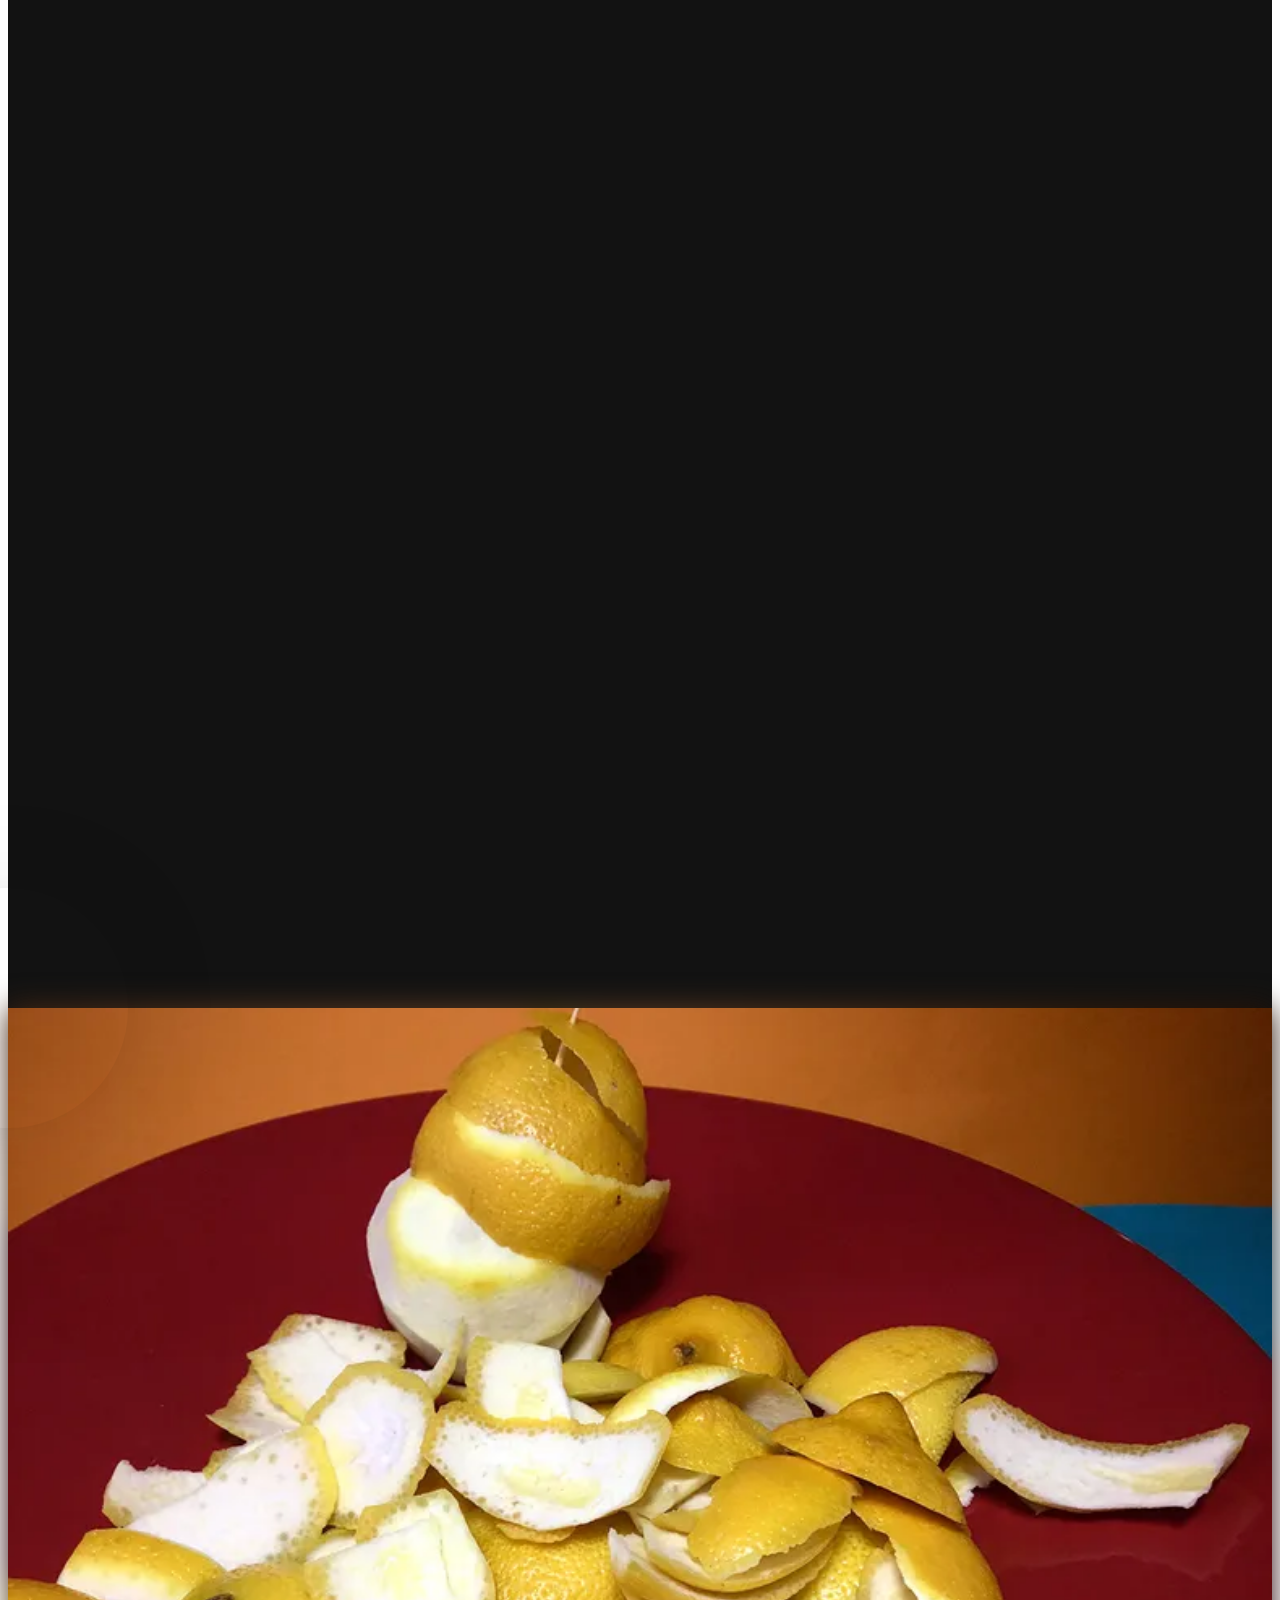
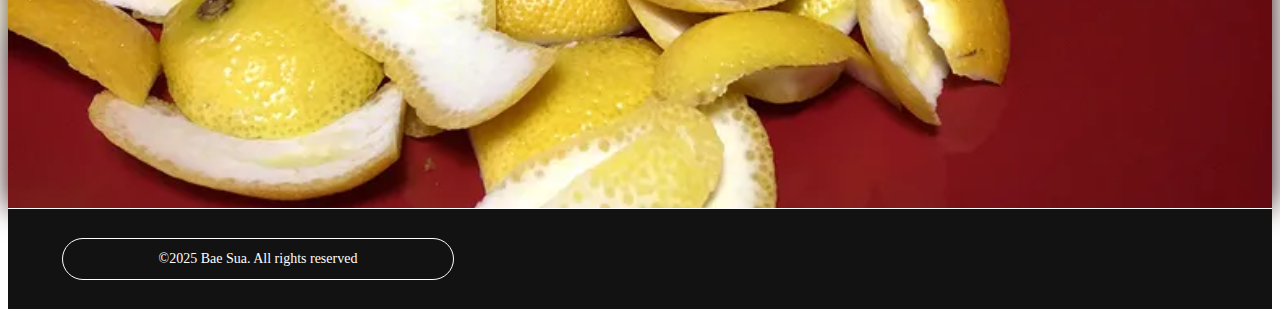
==== commit 3911b49b: "Changes with apple scroll" ====
--- a/index.html
+++ b/index.html
@@ -99,15 +99,15 @@
             <div class="titleName"></div>
             <div class="titlePf">Bae Sua's Portfolio</div>
           </div>
-          <!--
+          
           <div class="scrollWrapper">
             <div class="scrollIcon">
               <div class="scrollCircle">circle</div>
               <div class="scrollBar">wrap</div>
             </div>
-            <div class="scrollDown">Scroll Down</div>
-          </div>
-        -->
+            <div class="scrollDown">*Scroll Down</div>
+          </div>
+        
           <div class="email">
             <a href="mailto:bsa1008@g.skku.edu">bsa1008@g.skku.edu</a>
           </div>
--- a/index.css
+++ b/index.css
@@ -3,7 +3,7 @@
 */
 
 /*------ 메인 화면에 있는 스크롤 아이콘 (동그라미) 조절. webkit(옛날버젼) ------*/
-/*
+
 @-webkit-keyframes scrollIcon {
   0% {
     transform: translateX(-50%) translateY(0);
@@ -333,11 +333,12 @@
 body main .mainTitle .mainTitleWrapper .bgimg {
   background: url(./Images/tree.jpeg) no-repeat center top;
   background-size: auto 90%; /* 높이는 90%로 설정하고, 가로는 자동으로 조정 */
-  height: 95vh; /* 높이를 화면의 90%로 설정 */
-  width: 100%; /* 너비는 100%로 설정, 가로는 자동으로 조정 */
+  height: 100vh; /* 높이를 화면의 90%로 설정 */
+  width: 100%; /* 너비는 100%로 설정 */
   position: absolute; /* 요소를 절대 위치로 배치 */
   top: 0;
   left: 0;
+  background-position: calc(50% - 2%) top; /* 수평 중앙에서 10% 왼쪽으로 이동 */
 }
 body main .mainTitle .mainTitleWrapper {
   position: relative;
@@ -397,7 +398,7 @@
 } */
 body main .mainTitle .mainTitleWrapper .title .titlePf {
   position: absolute;
-  bottom: -10%;
+  bottom: -30%;
   font-size: 64px;
   font-family: "Italiana", serif;
   font-weight: 600;
@@ -410,10 +411,12 @@
     2px -2px 0 #000,  
     -2px 2px 0 #000; 검은색 테두리 효과 */
 }
+
+/* 스크롤 아이콘 */
 body main .mainTitle .mainTitleWrapper .scrollWrapper {
   position: absolute;
-  bottom: 5%;
-  left: 50%;
+  bottom: 40%;
+  left: 60%;
   transform: translateX(-50%);
   cursor: default;
 }
@@ -422,6 +425,7 @@
   position: relative;
   height: 42px;
 }
+/*
 body main .mainTitle .mainTitleWrapper .scrollWrapper .scrollIcon .scrollCircle {
   width: 15px;
   height: 15px;
@@ -435,6 +439,23 @@
   -webkit-animation: scrollIcon 1.2s infinite;
           animation: scrollIcon 1.2s infinite;
 }
+*/
+body main .mainTitle .mainTitleWrapper .scrollWrapper .scrollIcon .scrollCircle {
+  width: 30px;
+  height: 30px;
+  background-image: url('./Images/apple.png'); /* 사과 이미지 경로 */
+  background-size: cover; /* 이미지 크기 자동 조정 */
+  background-position: center; /* 이미지가 원 안에서 중앙에 위치하도록 설정 */
+  border-radius: 50%; /* 원형으로 만들기 */
+  text-indent: -9999px;
+  position: absolute;
+  top: 30px;
+  left: 1%;
+  transform: translateX(-50%);
+  -webkit-animation: scrollIcon 1.2s infinite;
+  animation: scrollIcon 1.2s infinite;
+}
+/*
 body main .mainTitle .mainTitleWrapper .scrollWrapper .scrollIcon .scrollBar {
   width: 22px;
   height: 43px;
@@ -442,10 +463,19 @@
   border-radius: 20px;
   margin: 0 auto;
 }
+*/
 body main .mainTitle .mainTitleWrapper .scrollWrapper .scrollDown {
+  position: absolute;
+  bottom: -30px;
+  left: 30px;
   font-size: 12px;
   margin-top: 10px;
-}
+  color: #000000;
+  font-weight: 800;
+  white-space: nowrap; /* 줄바꿈을 방지 */
+}
+
+
 body main .mainTitle .mainTitleWrapper .email {
   font-size: 16px;
   width: 230px;
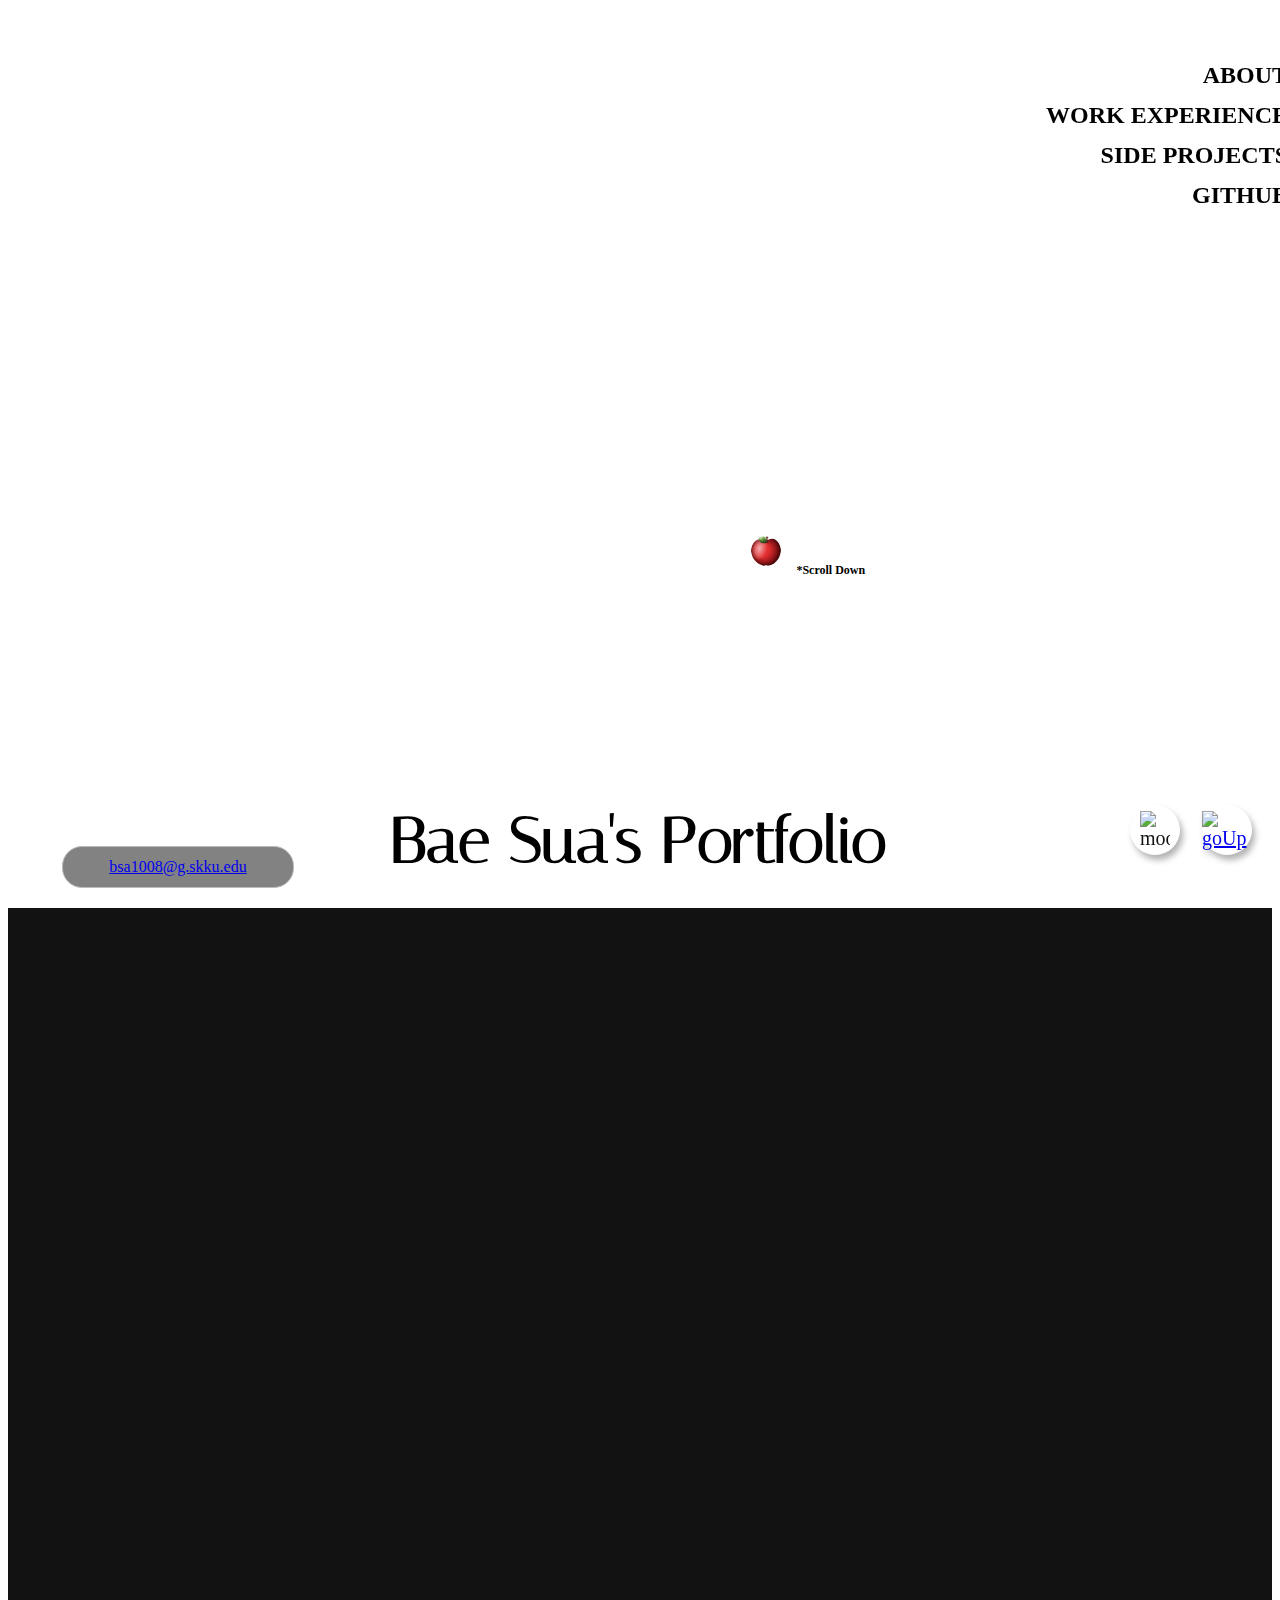
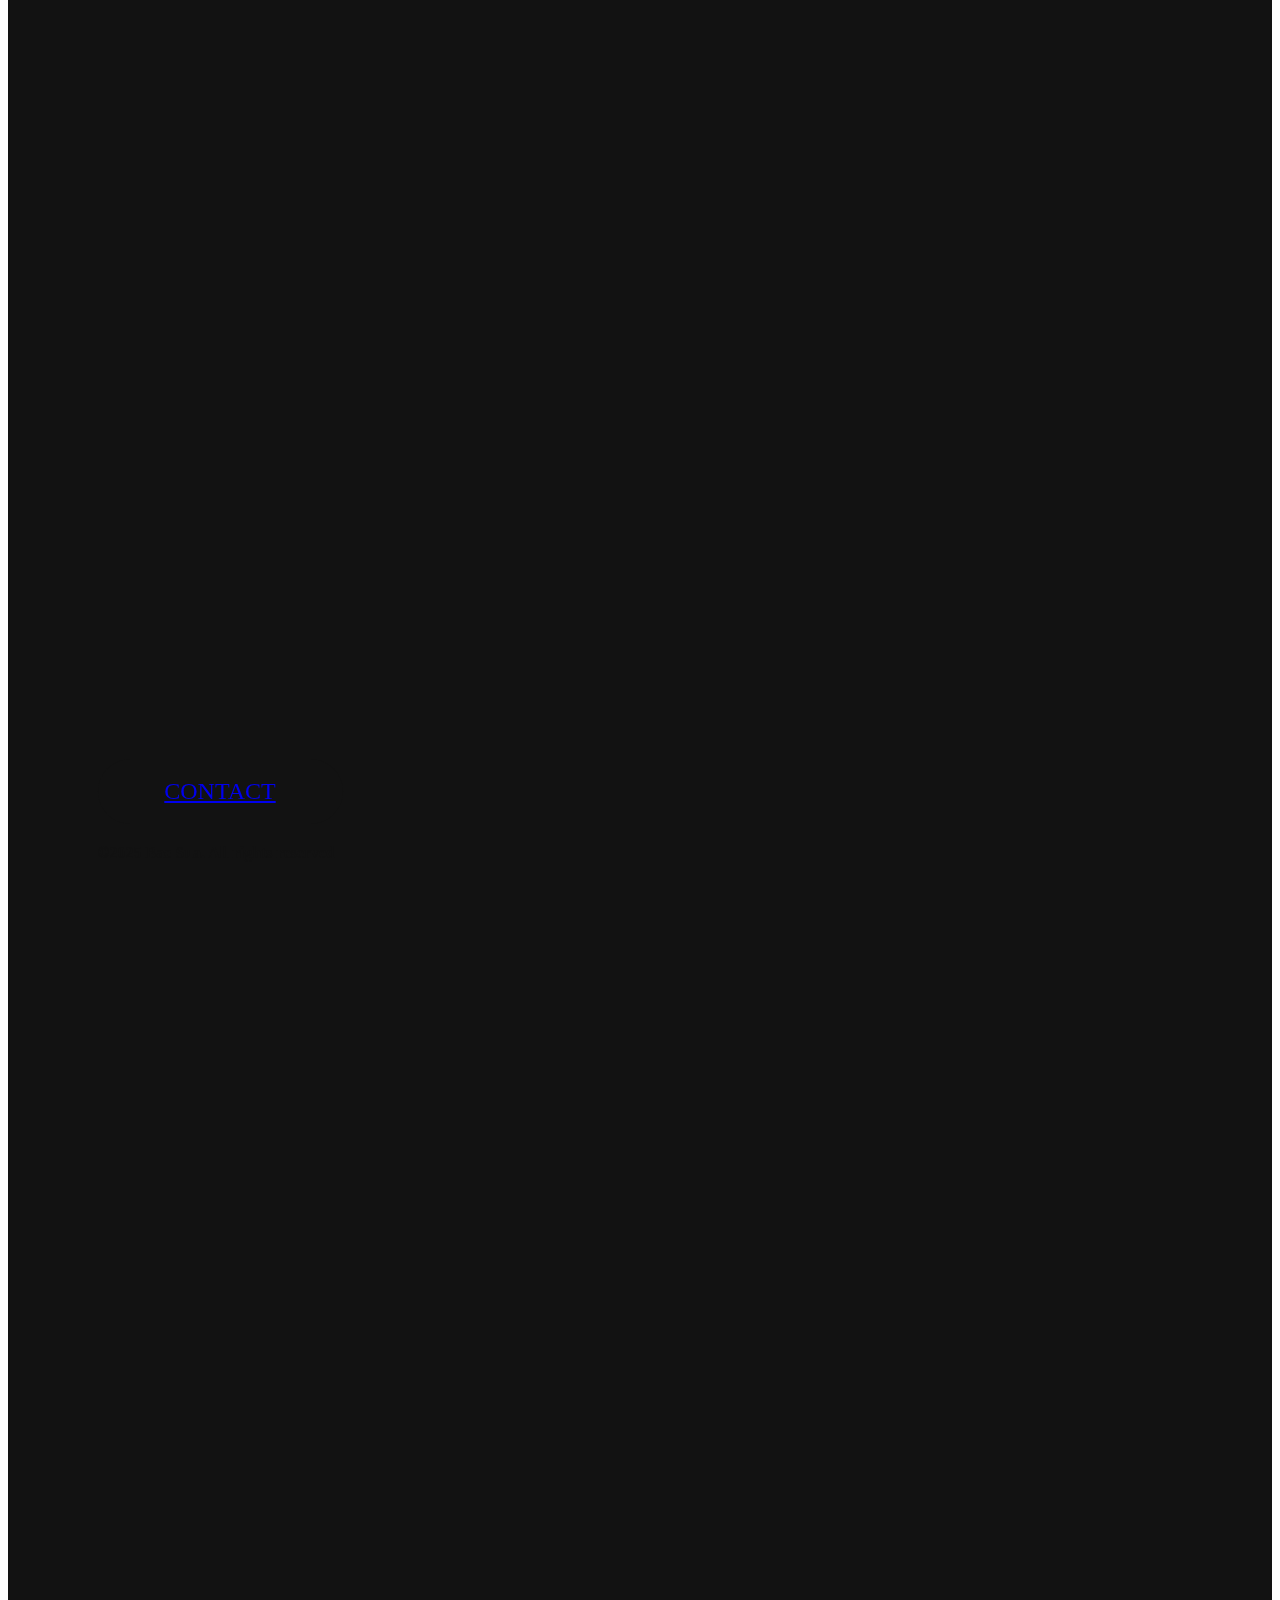
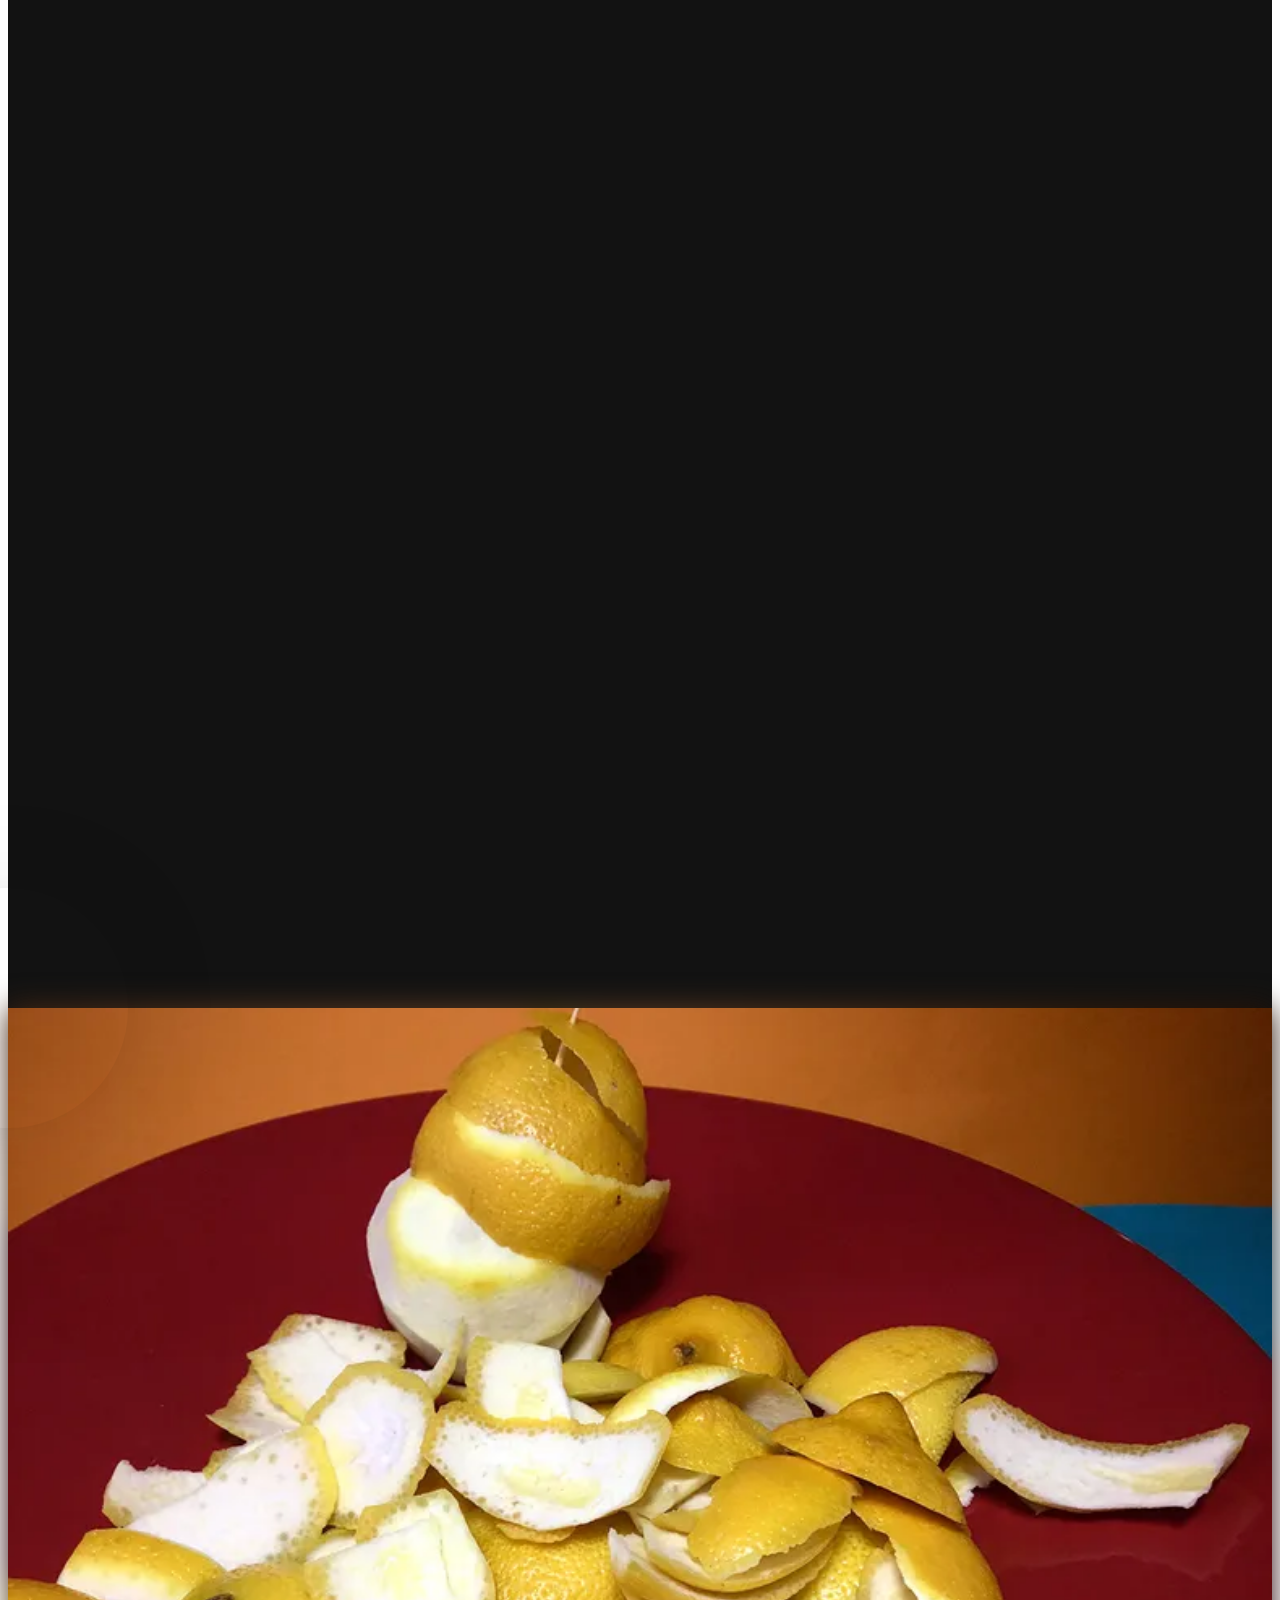
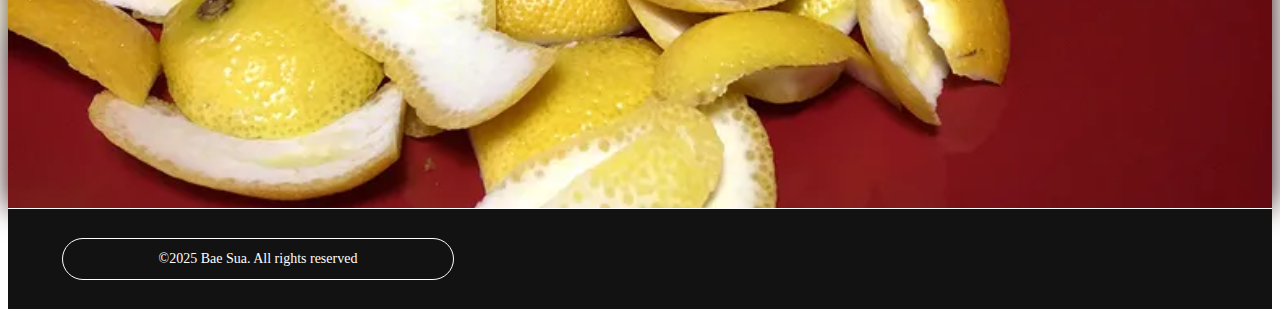
==== commit 5758750a: "Saved before change" ====
--- a/index.html
+++ b/index.html
@@ -70,13 +70,11 @@
     <header>
       <!-- nav -->
       <ul id="gnb"> <!-- Unordered List : 네비게이션 메뉴가 목록 형식으로 구성-->
-        <li><a href="#" class="work">WORK</a></li>
-        <li><a href="#" class="about">ABOUT</a></li>
+        <li><a href="#" class="about"> ABOUT </a></li>
+        <li><a href="#" class="work"> WORK EXPERIENCE </a></li>
+        <li><a href="#" class="sideproj"> SIDE PROJECTS </a></li>
         <li>
           <a href="https://github.com/suabae1008/baesua.github.io" target="_blank">GITHUB</a>
-        </li>
-        <li>
-          <a href="https://blog.naver.com/baesuaangela/223731242405" target="_blank">BLOG</a>
         </li>
       </ul>
     </header>
--- a/index.css
+++ b/index.css
@@ -288,6 +288,8 @@
   font-size: 24px;
   font-weight: 700;
   display: flex;
+  flex-direction: column; /* 수직 정렬 */
+  align-items: flex-end; /* 오른쪽 정렬 */
   justify-content: space-between;
   position: absolute;
   right: 54px;
@@ -452,8 +454,10 @@
   top: 30px;
   left: 1%;
   transform: translateX(-50%);
+  /*
   -webkit-animation: scrollIcon 1.2s infinite;
   animation: scrollIcon 1.2s infinite;
+  */
 }
 /*
 body main .mainTitle .mainTitleWrapper .scrollWrapper .scrollIcon .scrollBar {
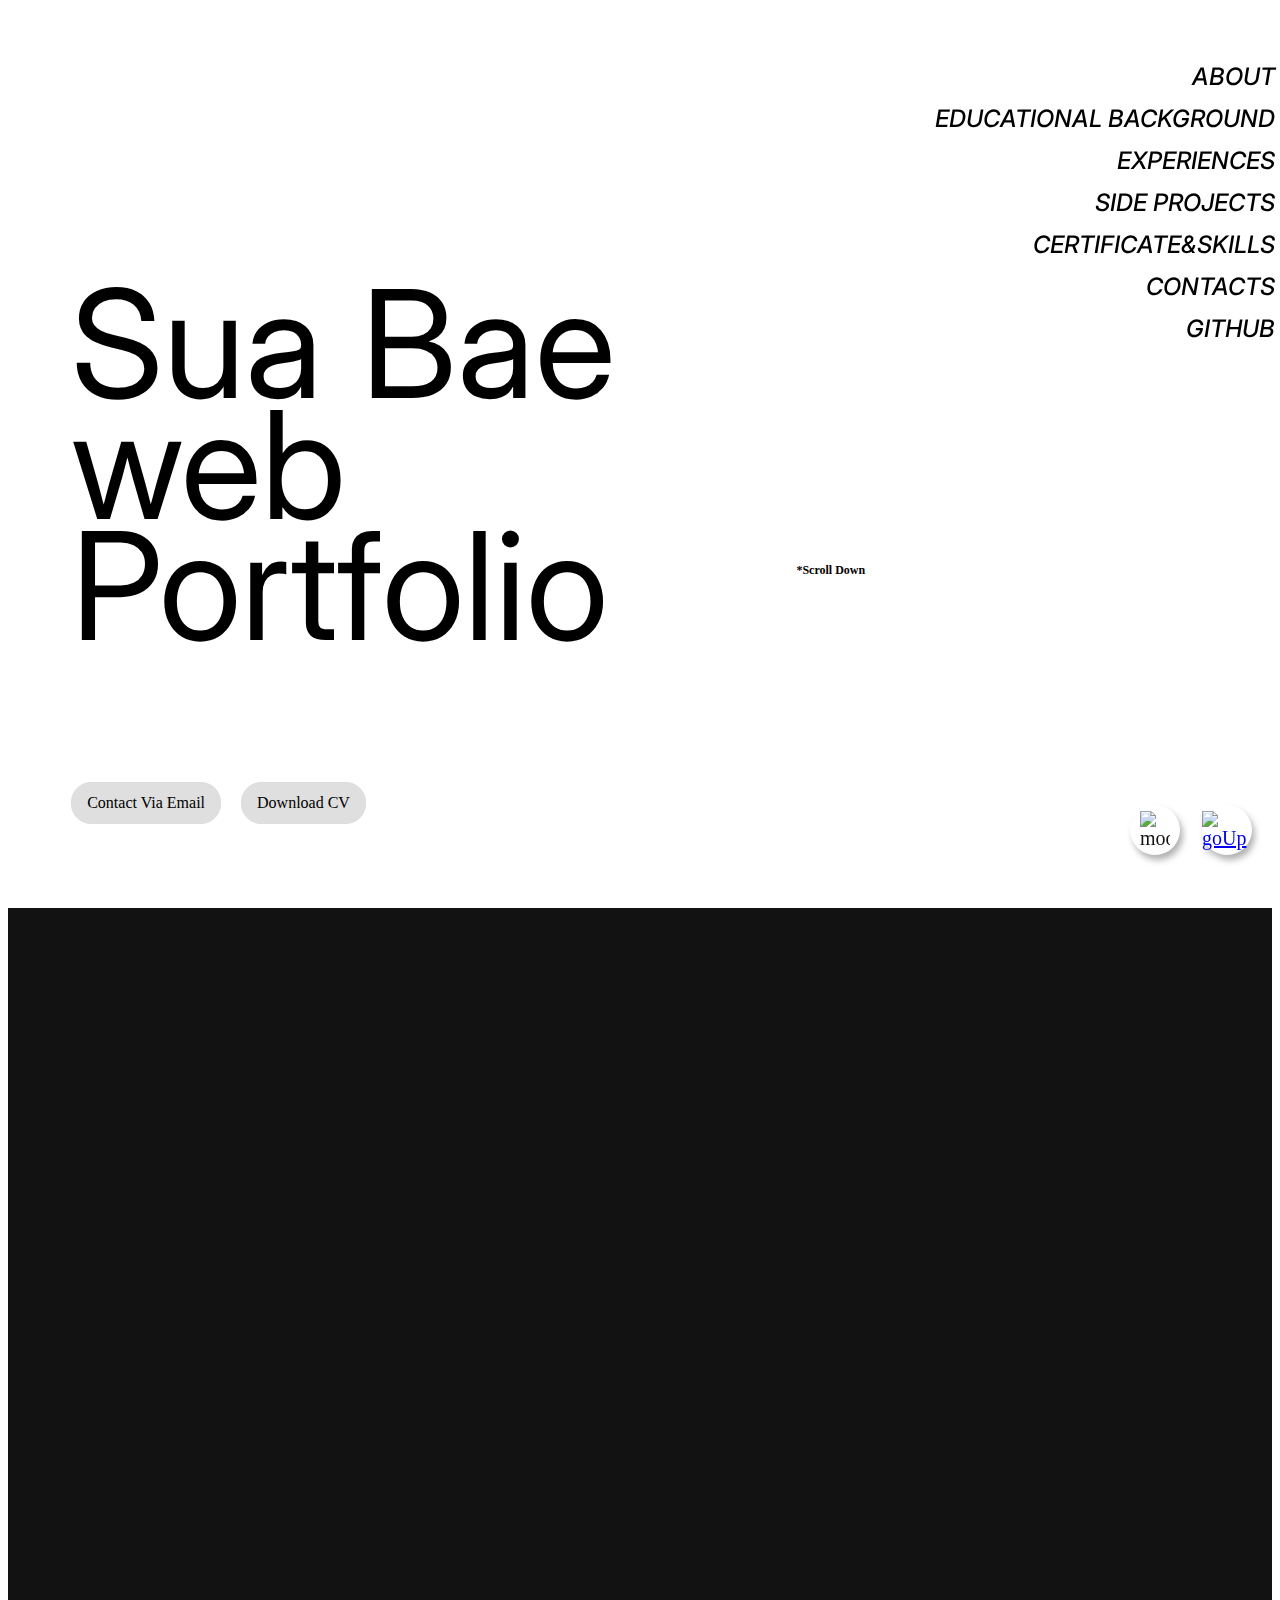
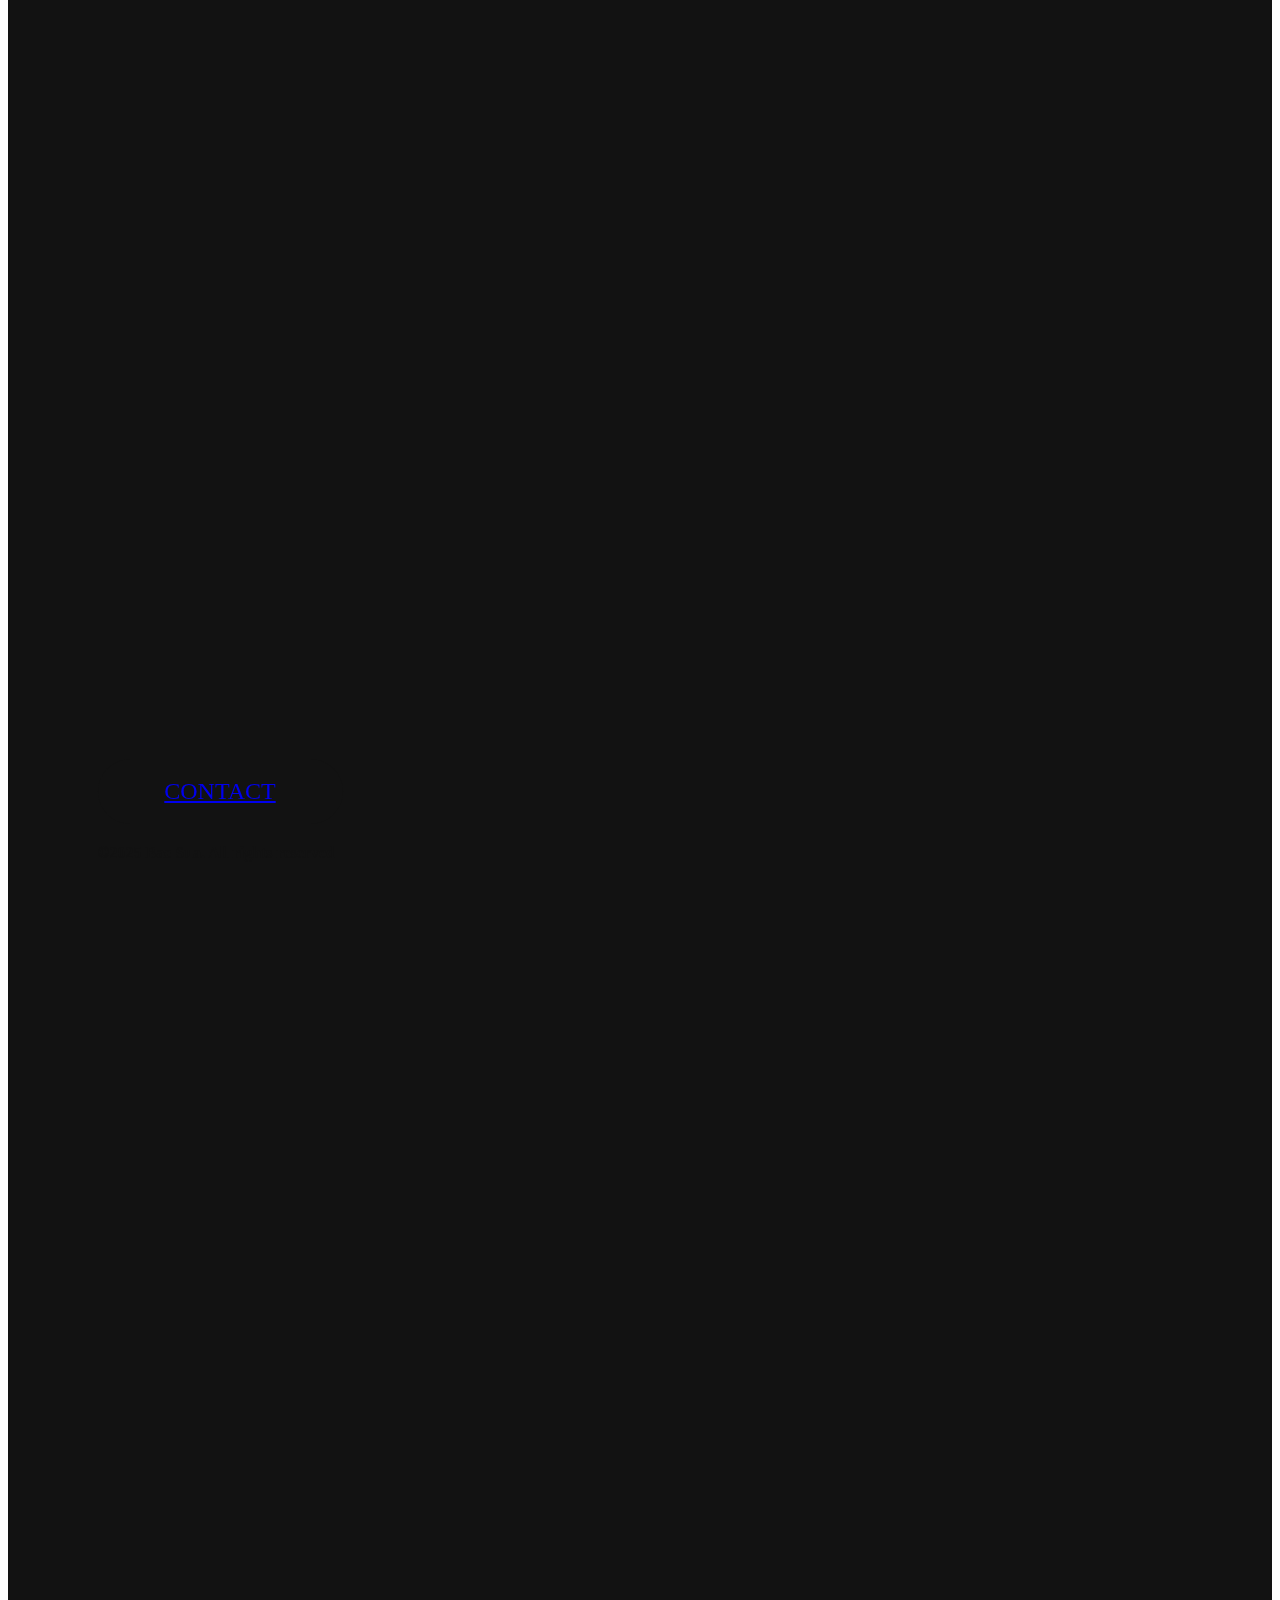
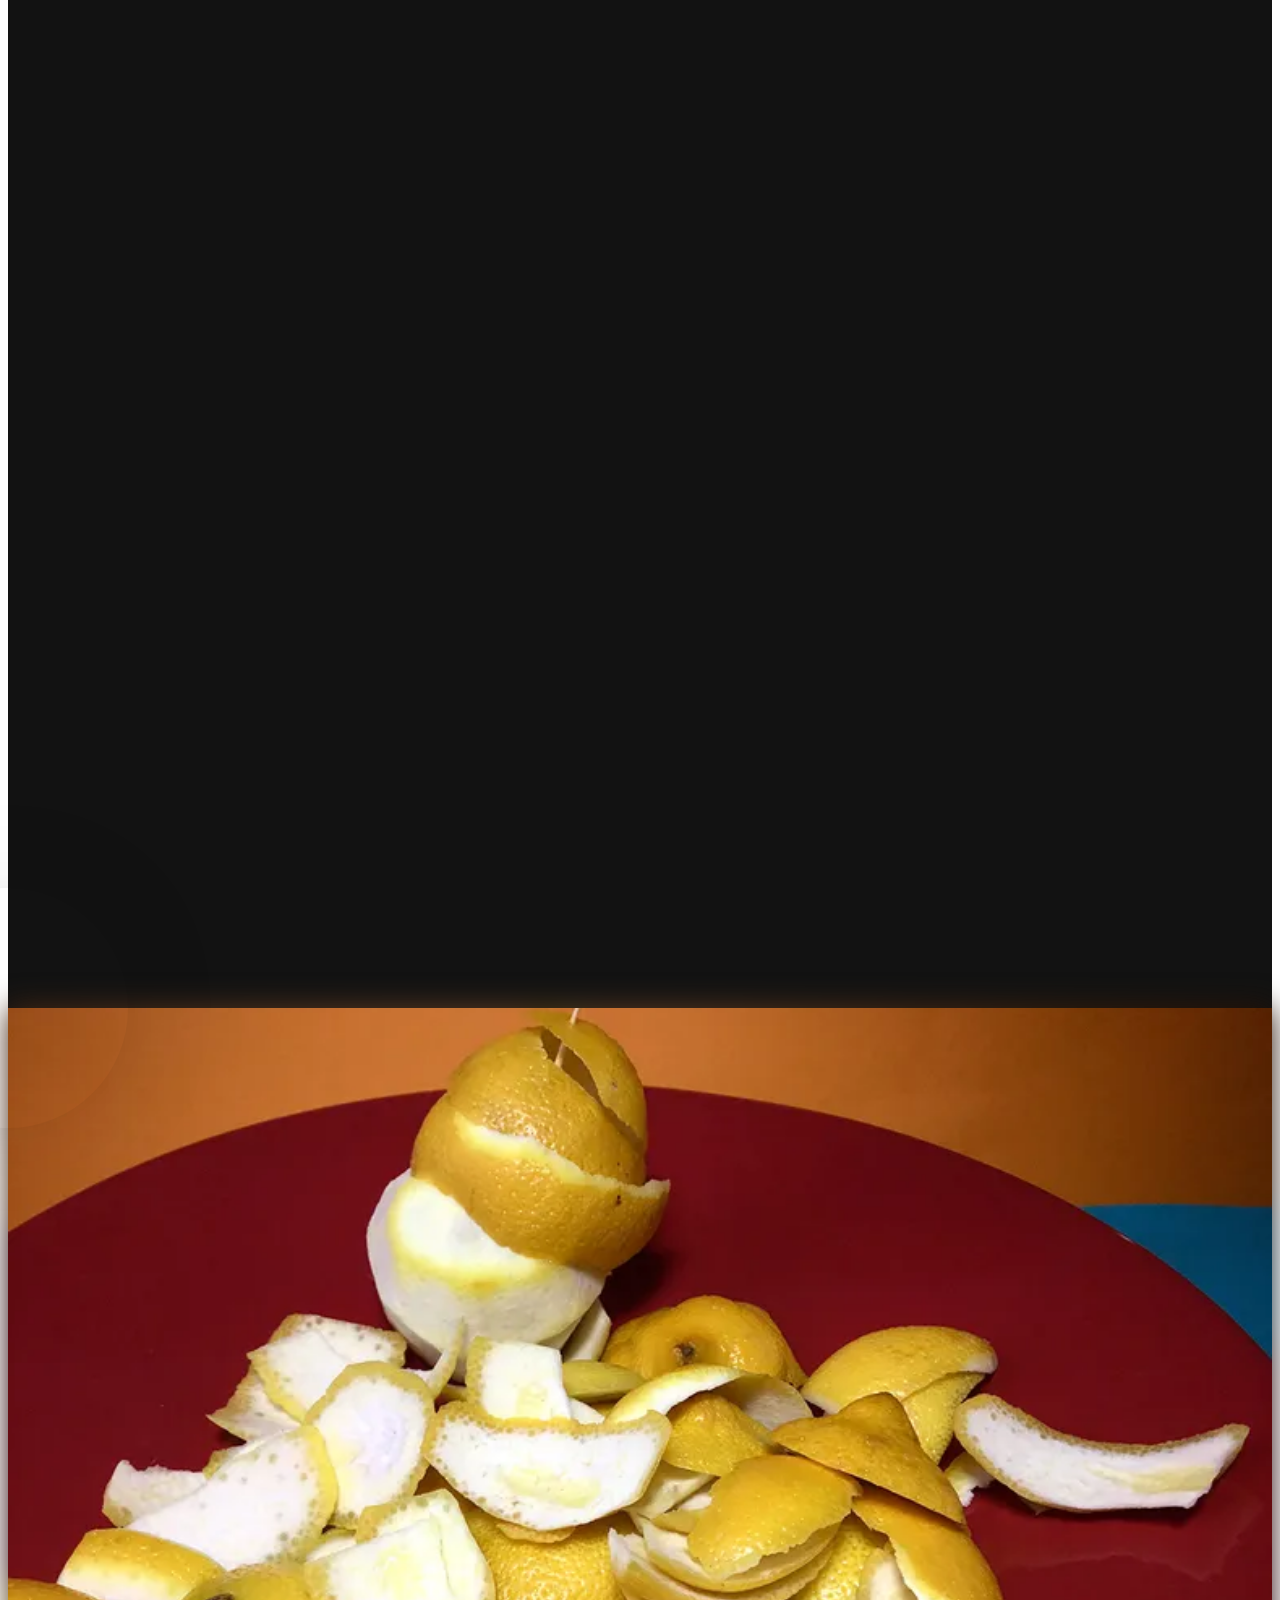
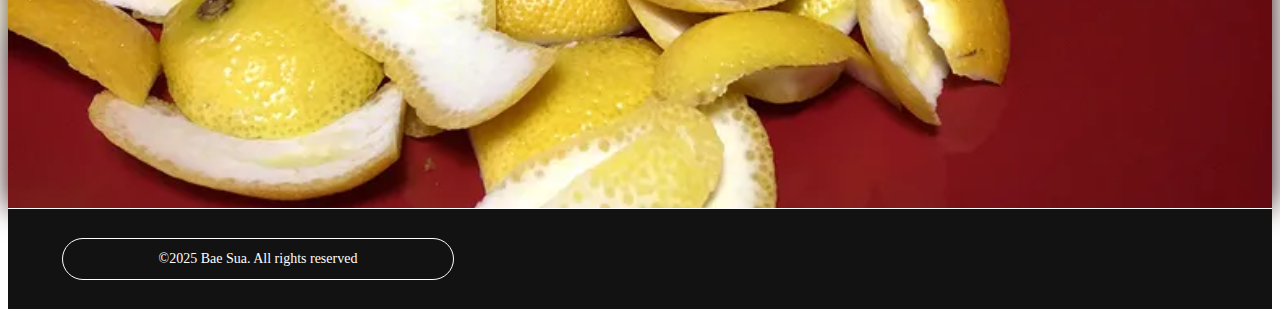
==== commit 8baebb61: "Changes in files" ====
--- a/index.html
+++ b/index.html
@@ -29,6 +29,8 @@
       href="https://fonts.googleapis.com/css2?family=Italiana&display=swap"
       rel="stylesheet"
     />
+    <link href="https://fonts.googleapis.com/css2?family=Inter:wght@100..900&display=swap" rel="stylesheet">
+
 
     <!-- [fonts.css] 추가 폰트 설정 -->
     <link rel="stylesheet" href="./fonts.css" />
@@ -48,7 +50,7 @@
     <!-- [style.css] 포트폴리오 페이지의 메인 스타일링을 정의하는 CSS 파일일 -->
     <link rel="stylesheet" href="./index.css" />
 
-    <title>BaeSua Portfolio</title> <!-- 브라우저 탭에 표시될 페이지 제목 정의 -->
+    <title>SuaBae Portfolio</title> <!-- 브라우저 탭에 표시될 페이지 제목 정의 -->
   </head>
   <body>
     <!-- top button : 페이지 맨 위로 돌아가는 버튼, 스크롤을 많이 내린 사용자가 빠르게 상단으로 돌아가도록 함. -->
@@ -71,8 +73,11 @@
       <!-- nav -->
       <ul id="gnb"> <!-- Unordered List : 네비게이션 메뉴가 목록 형식으로 구성-->
         <li><a href="#" class="about"> ABOUT </a></li>
-        <li><a href="#" class="work"> WORK EXPERIENCE </a></li>
+        <li><a href="#" class="edu"> EDUCATIONAL BACKGROUND </a></li>
+        <li><a href="#" class="exp"> EXPERIENCES </a></li>
         <li><a href="#" class="sideproj"> SIDE PROJECTS </a></li>
+        <li><a href="#" class="skills"> CERTIFICATE&SKILLS </a></li>
+        <li><a href="#" class="contacts"> CONTACTS </a></li>
         <li>
           <a href="https://github.com/suabae1008/baesua.github.io" target="_blank">GITHUB</a>
         </li>
@@ -84,20 +89,26 @@
     <!-- mainTitle -->
     <main>
       <article class="mainTitle">
+        <!-- 배경 이미지 추가 -->
+        <div class="BG"></div>
         <div class="mainTitleWrapper">
           <!-- logo -->
           <h1 id="logo"><a href="./">logo</a></h1>
           <div class="titleText"></div>
 
-          <!-- 배경 이미지 추가 -->
-          <div class="bgimg"></div>
-          <div class="tittle"></div>
-
           <div class="title">
-            <div class="titleName"></div>
-            <div class="titlePf">Bae Sua's Portfolio</div>
-          </div>
-          
+            <div class="titleName">Sua Bae</div>
+            <div class="titleWeb">web</div>
+            <div class="titlePf">Portfolio</div>
+          </div>
+          <div class = "ContactInfo">
+              <div class="email">
+                <a href="mailto:bsa1008@g.skku.edu">Contact Via Email</a>
+              </div>
+              <div class="CV">
+                <a href="./images/CV.pdf" download>Download CV</a>
+              </div>
+          </div>
           <div class="scrollWrapper">
             <div class="scrollIcon">
               <div class="scrollCircle">circle</div>
@@ -106,9 +117,7 @@
             <div class="scrollDown">*Scroll Down</div>
           </div>
         
-          <div class="email">
-            <a href="mailto:bsa1008@g.skku.edu">bsa1008@g.skku.edu</a>
-          </div>
+          
           <div class="copyRight">
             &copy;2025 Bae Sua. All rights reserved
           </div>
--- a/index.css
+++ b/index.css
@@ -283,17 +283,21 @@
   height: 80px;
 }
 body header #gnb {
+  font-family: "Inter";
   list-style: none; /* 불릿 포인트 제거 */
-  width: 500px;
+  width: 500px; /*기본 width*/
   font-size: 24px;
-  font-weight: 700;
+  font-weight: 500;
+  font-style: italic;
   display: flex;
   flex-direction: column; /* 수직 정렬 */
   align-items: flex-end; /* 오른쪽 정렬 */
   justify-content: space-between;
   position: absolute;
-  right: 54px;
-}
+  right: 5%;
+}
+
+
 body header #gnb li a::after {
   content: "";
   display: block;
@@ -329,23 +333,52 @@
   z-index: -1;
   transition: 0.8s;
 }
-body main .mainTitle.active {
-  background: #fff;
-}
-body main .mainTitle .mainTitleWrapper .bgimg {
-  background: url(./Images/tree.jpeg) no-repeat center top;
-  background-size: auto 90%; /* 높이는 90%로 설정하고, 가로는 자동으로 조정 */
-  height: 100vh; /* 높이를 화면의 90%로 설정 */
+body main .mainTitle .BG {
+  background: url(./images/tree.jpeg) no-repeat center bottom; /* 이미지가 중앙 하단에 위치하도록 설정 */
+  background-size: auto 80%; /* 이미지의 비율을 유지하며 크기를 조정 */
+  background-position: 70% bottom;
+  height: 100vh; /* 화면 높이를 100%로 설정 */
   width: 100%; /* 너비는 100%로 설정 */
-  position: absolute; /* 요소를 절대 위치로 배치 */
-  top: 0;
-  left: 0;
-  background-position: calc(50% - 2%) top; /* 수평 중앙에서 10% 왼쪽으로 이동 */
-}
+  position: absolute; /* 절대 위치로 설정 */
+  top: 0; /* 상단 0 위치에 고정 */
+  left: 0; /* 왼쪽 0 위치에 고정 */
+}
+
 body main .mainTitle .mainTitleWrapper {
   position: relative;
   height: 100%;
 }
+body main .mainTitle .mainTitleWrapper .title {
+  font-family: "Inter";
+  text-align: left;
+  width: 700px;
+  height: 500px;
+  position: absolute;
+  top: 55%; /* 수직으로 가운데 정렬 */
+  left: 5%; /* 왼쪽에 위치 */
+  transform: translateY(-50%); /* 수직 가운데 정렬 */
+  cursor: default;
+  color: #000000;
+  font-size: 150px;
+}
+body main .mainTitle .mainTitleWrapper .ContactInfo {
+  position: absolute;
+  top: calc(55% + 300px); /* .title 아래쪽으로 이동 */
+  left: 5%;
+  transform: translateY(-50%);
+  
+  display: flex; /* 요소들을 가로로 정렬 */
+  flex-direction: row; /* 기본값이므로 안 써도 됨 */
+  justify-content: flex-start; /* 왼쪽 정렬 (필요하면 space-between 등 변경 가능) */
+  align-items: center; /* 세로 정렬을 중앙으로 */
+  gap: 20px; /* 요소들 간 간격 추가 */
+}
+
+body main .mainTitle.active {
+  background: #fff;
+}
+
+
 body main .mainTitle .mainTitleWrapper h1 {
   background: url(./images/logo.png) no-repeat 50%/cover;
   width: 154px;
@@ -377,42 +410,46 @@
   transform: translateX(-50%);
   cursor: default;
 }
-body main .mainTitle .mainTitleWrapper .title {
+
+body main .mainTitle .mainTitleWrapper .title .titleName, 
+body main .mainTitle .mainTitleWrapper .title .titleWeb,
+body main .mainTitle .mainTitleWrapper .title .titlePf {
+  font-weight: 400;
+  margin-bottom: -60px;
+}
+
+
+body main .mainTitle .mainTitleWrapper .ContactInfo .email,
+body main .mainTitle .mainTitleWrapper .ContactInfo .CV {
+  font-weight: 300;
+  color: #000000; /* 원하는 색상 */
+  text-decoration: none; /* 밑줄 제거 */
+  font-size: 16px;
+  padding: 0 15px; /* 좌우 여백 추가 */
+  line-height: 40px; /* 높이를 글자 크기에 맞춰 설정 */
   text-align: center;
-  width: 500px;
-  height: 200px;
-  position: absolute;
-  bottom: 10%;
-  left: 50%;
-  transform: translateX(-50%);
-  cursor: default;
-}
-body main .mainTitle .mainTitleWrapper .title .titleName {
-  font-size: 76px;
-  font-weight: 700;
-}
-
-/* body main .mainTitle .mainTitleWrapper .title .titlePf {
-  font-size: 64px;
-  font-family: "Italiana", serif;
-  font-weight: 400;
-  margin-top: -5px;
-} */
-body main .mainTitle .mainTitleWrapper .title .titlePf {
-  position: absolute;
-  bottom: -30%;
-  font-size: 64px;
-  font-family: "Italiana", serif;
-  font-weight: 600;
-  margin-top: -5px;
-  color: #000000; /* 텍스트 색상 */
-  /* 
-  text-shadow: 
-    2px 2px 0 #000,  
-    -2px -2px 0 #000,  
-    2px -2px 0 #000,  
-    -2px 2px 0 #000; 검은색 테두리 효과 */
-}
+  border: 1px #dddddd solid;
+  border-radius: 20px;
+  background-color: rgb(223, 223, 223);
+  transition: 0.3s;
+  display: inline-block; /* 콘텐츠에 맞게 길이가 조정되도록 설정 */
+}
+
+
+body main .mainTitle .mainTitleWrapper .ContactInfo .email a,
+body main .mainTitle .mainTitleWrapper .ContactInfo .CV a {
+  color: inherit; /* 부모의 색상(#bbb)을 상속받음 */
+  text-decoration: none; /* 링크 밑줄 제거 */
+}
+
+body main .mainTitle .mainTitleWrapper .ContactInfo .email:hover,
+body main .mainTitle .mainTitleWrapper .ContactInfo .CV:hover {
+  text-decoration: none; /* 호버 시에도 밑줄 없애기 */
+  color: #ffffff; /* 호버 시 색상 변경 */
+  background-color: rgb(0, 0, 0);
+}
+
+
 
 /* 스크롤 아이콘 */
 body main .mainTitle .mainTitleWrapper .scrollWrapper {
@@ -445,7 +482,7 @@
 body main .mainTitle .mainTitleWrapper .scrollWrapper .scrollIcon .scrollCircle {
   width: 30px;
   height: 30px;
-  background-image: url('./Images/apple.png'); /* 사과 이미지 경로 */
+  background-image: url('./images/apple.png'); /* 사과 이미지 경로 */
   background-size: cover; /* 이미지 크기 자동 조정 */
   background-position: center; /* 이미지가 원 안에서 중앙에 위치하도록 설정 */
   border-radius: 50%; /* 원형으로 만들기 */
@@ -480,26 +517,7 @@
 }
 
 
-body main .mainTitle .mainTitleWrapper .email {
-  font-size: 16px;
-  width: 230px;
-  height: 40px;
-  line-height: 40px;
-  margin: 0 0 20px 54px;
-  text-align: center;
-  border: 1px #bbb solid;
-  color: #bbb;
-  border-radius: 20px;
-  background-color: rgba(18, 18, 18, 0.5254901961);
-  position: absolute;
-  bottom: 0;
-  left: 0;
-  transition: 0.3s;
-}
-body main .mainTitle .mainTitleWrapper .email:hover {
-  border: #fff solid 1px;
-  color: #fff;
-}
+
 body main .mainTitle .mainTitleWrapper .copyRight {
   font-size: 16px;
   margin: 0 54px 20px 0;
